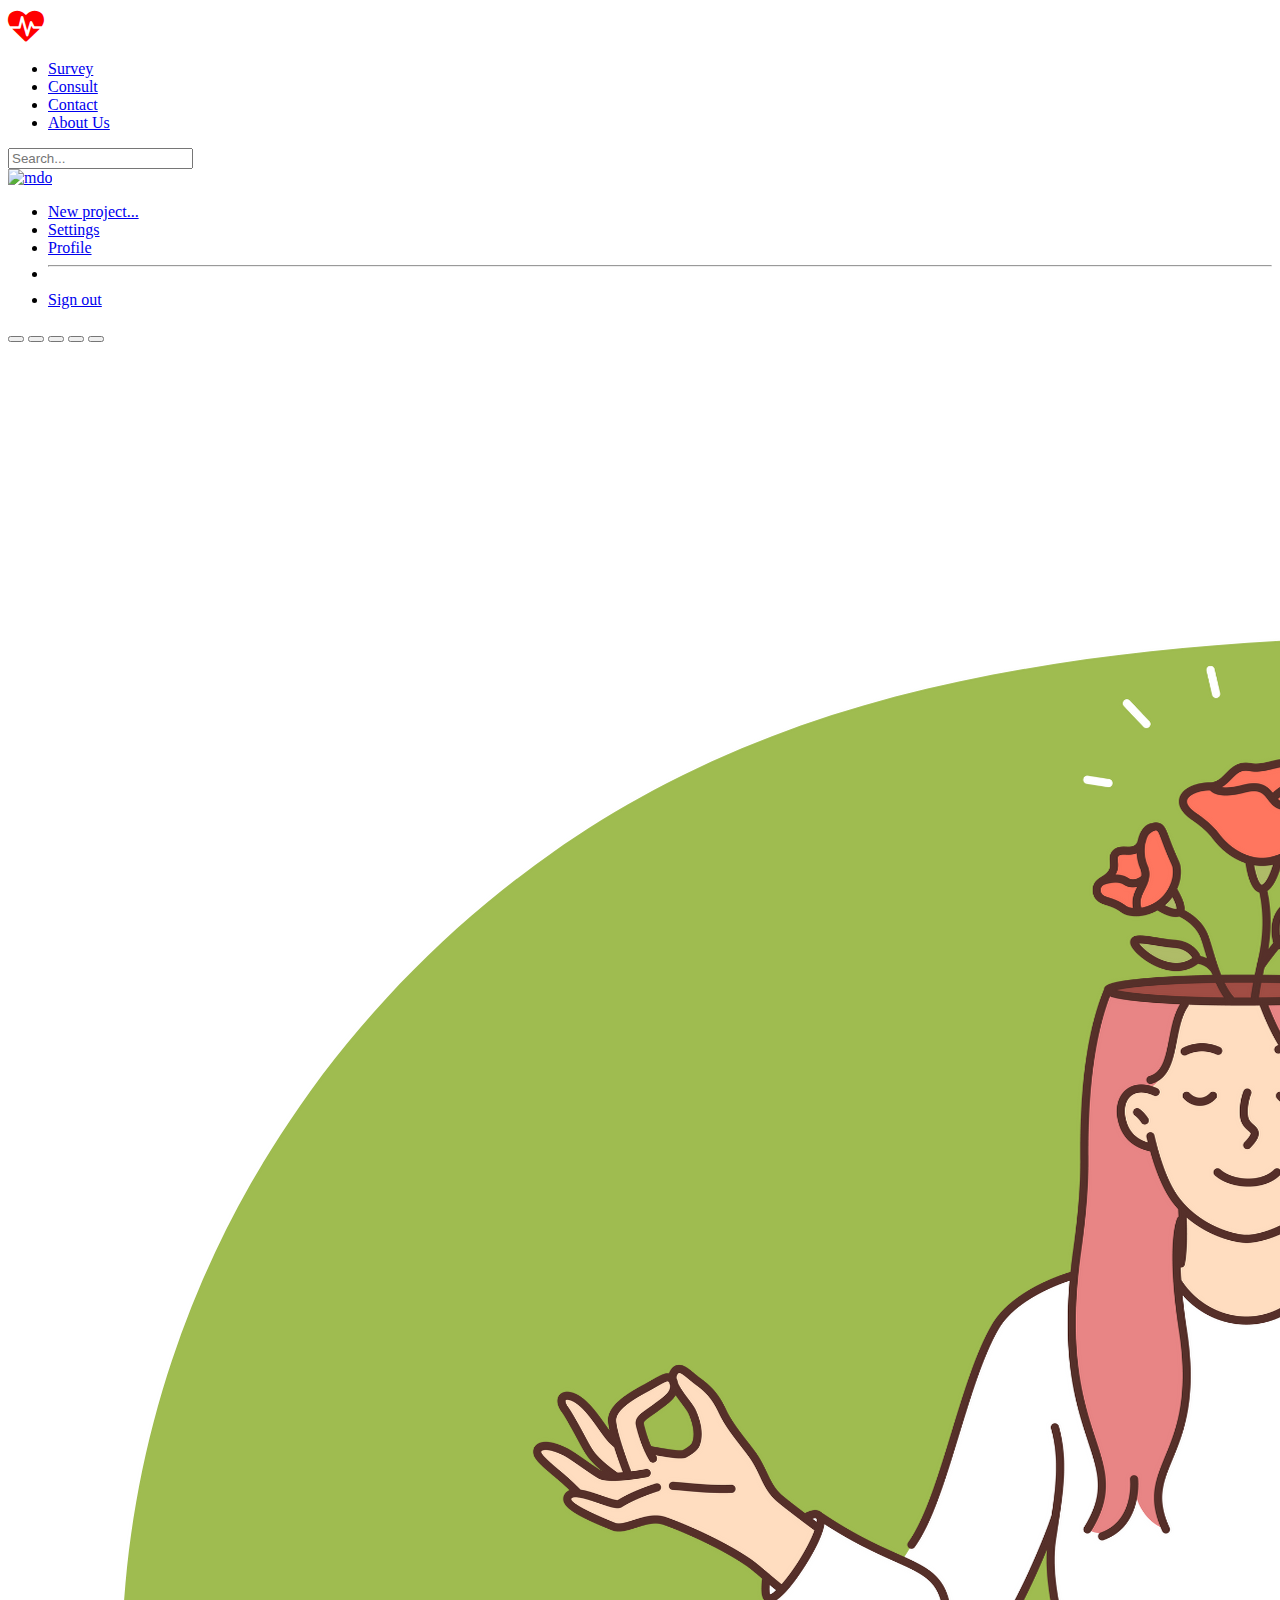
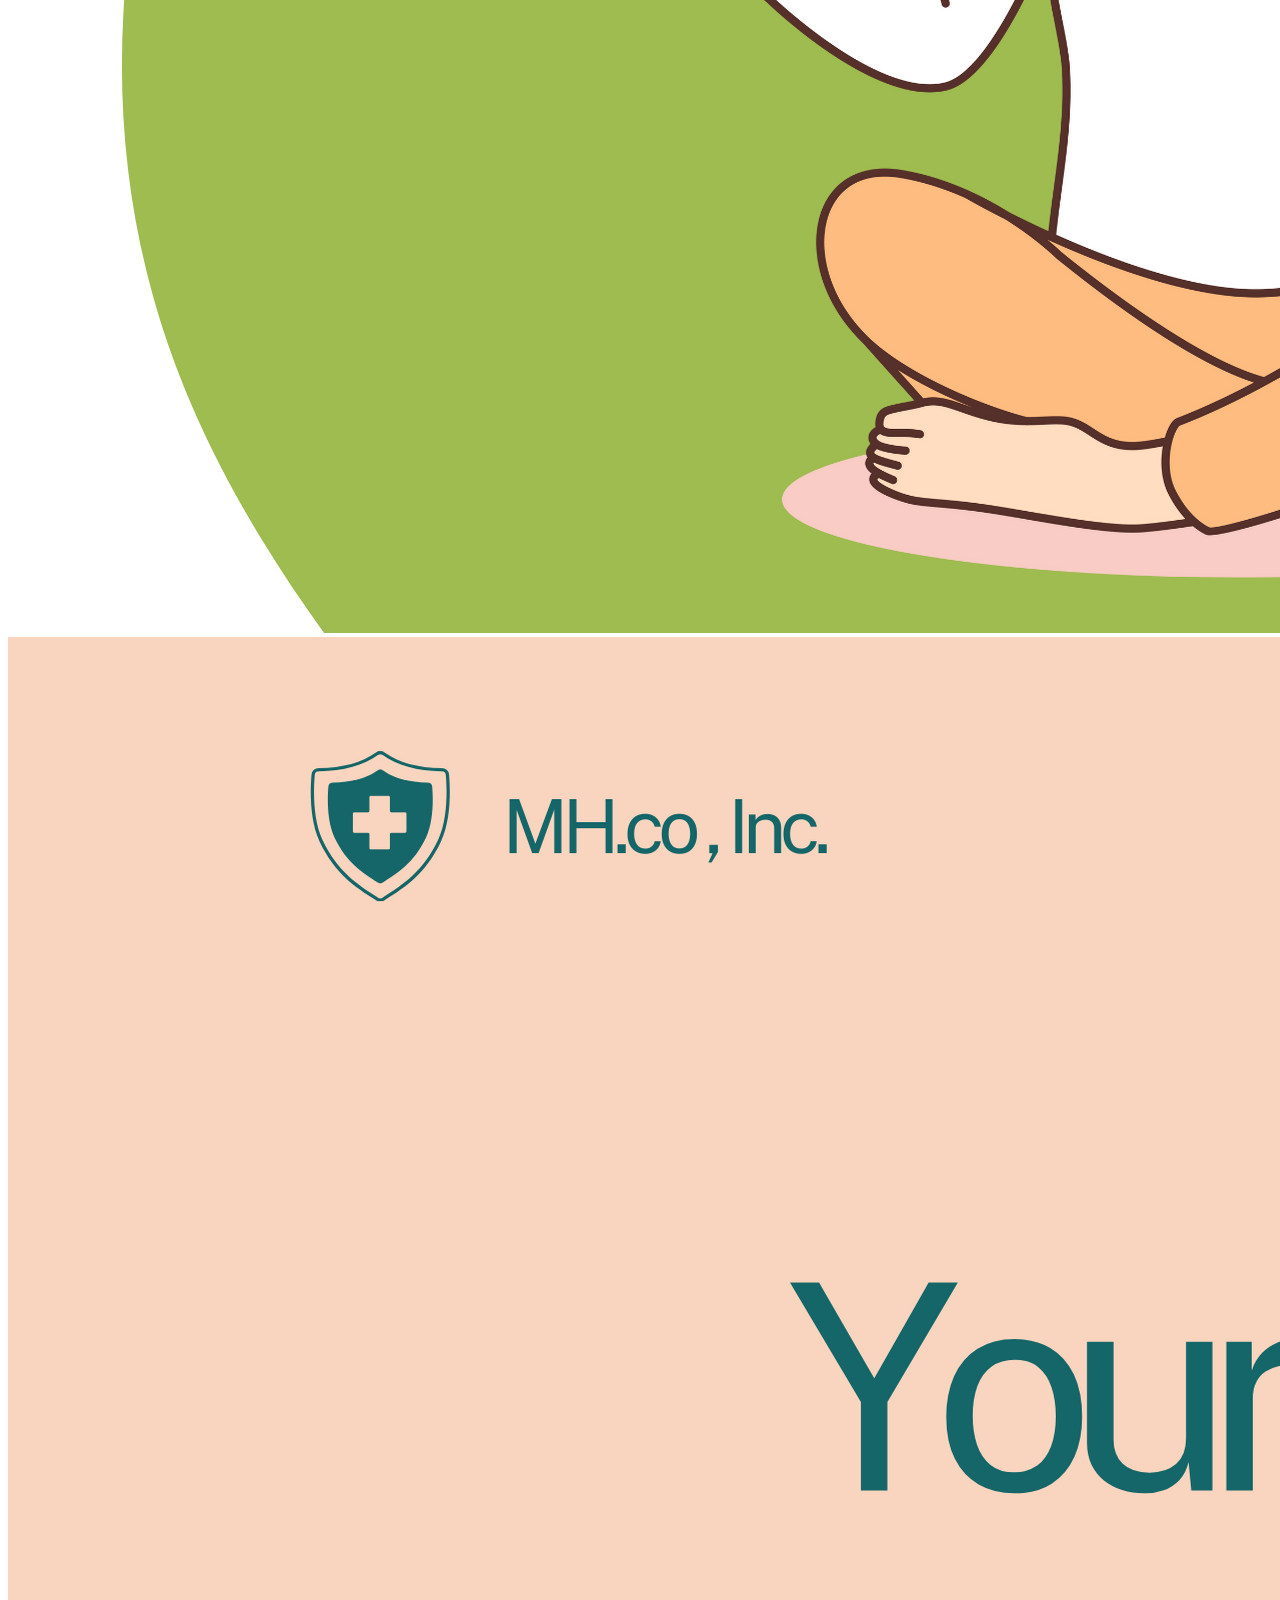
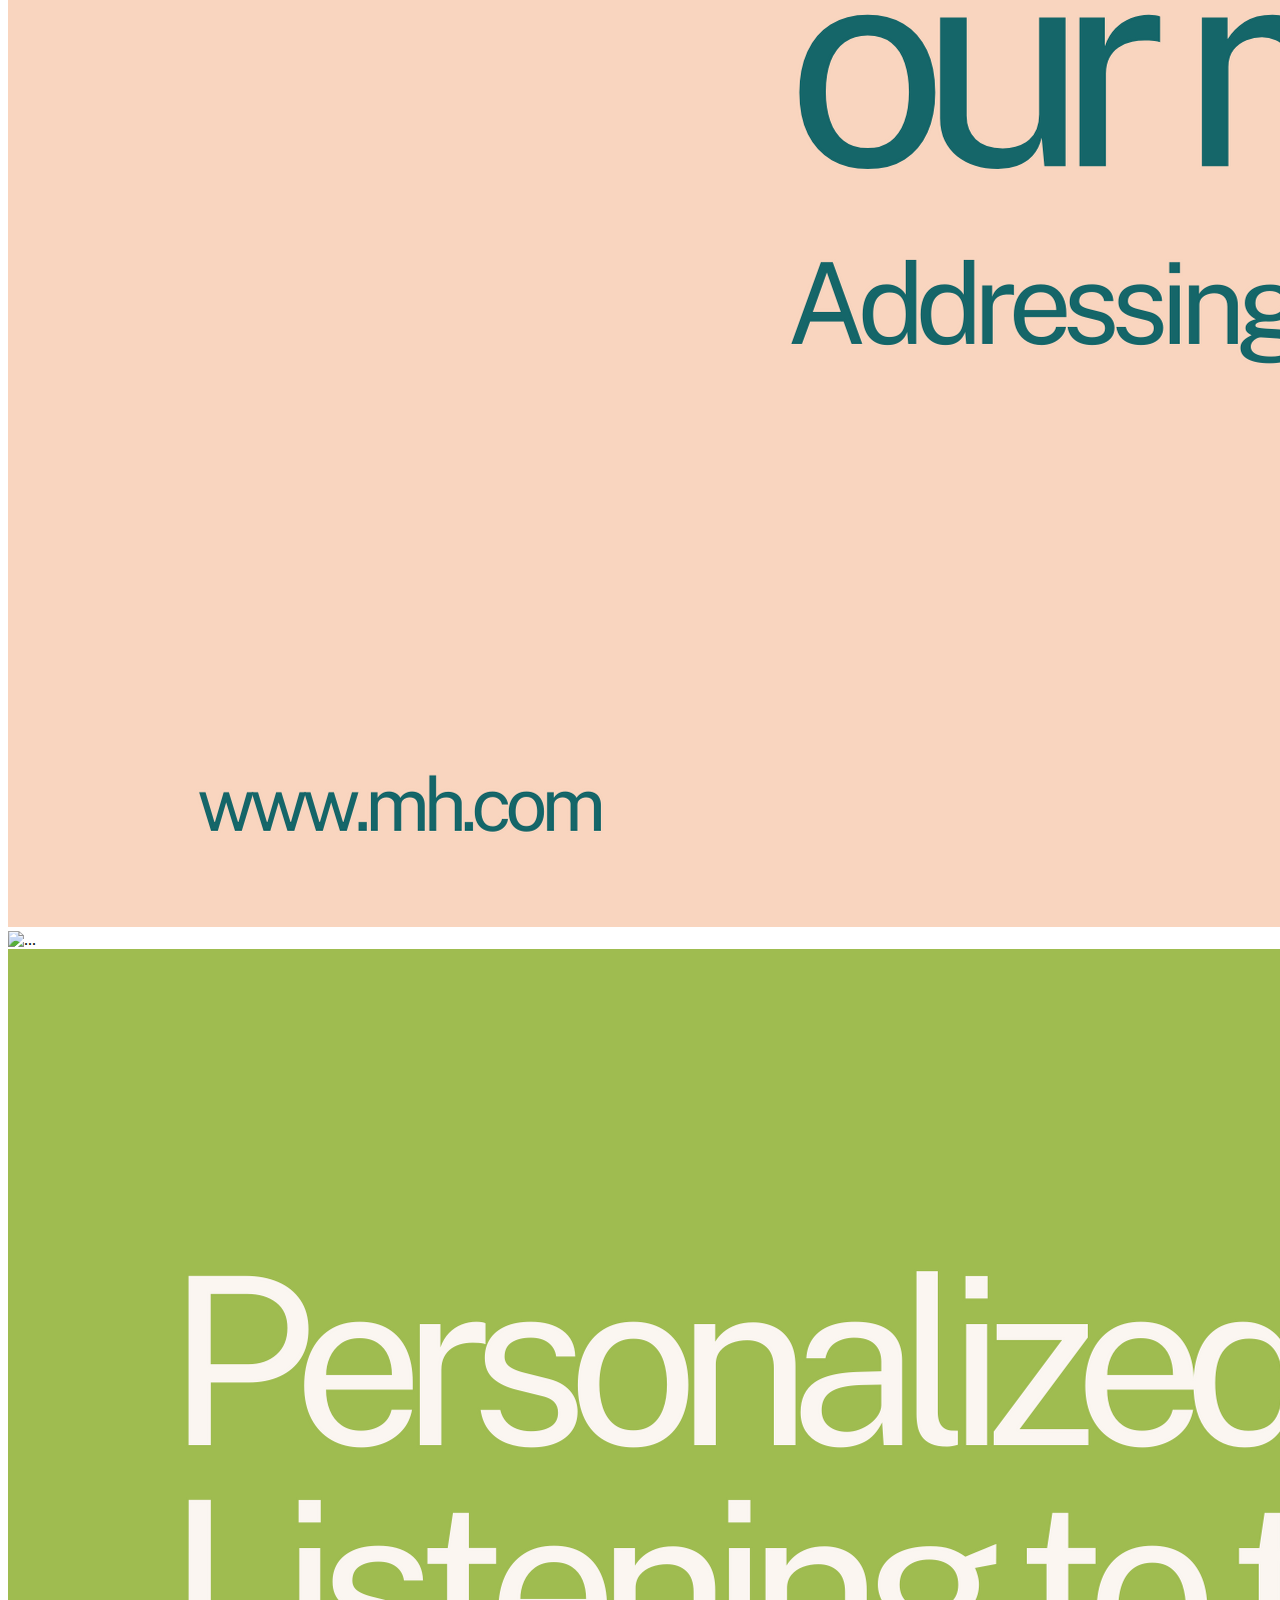
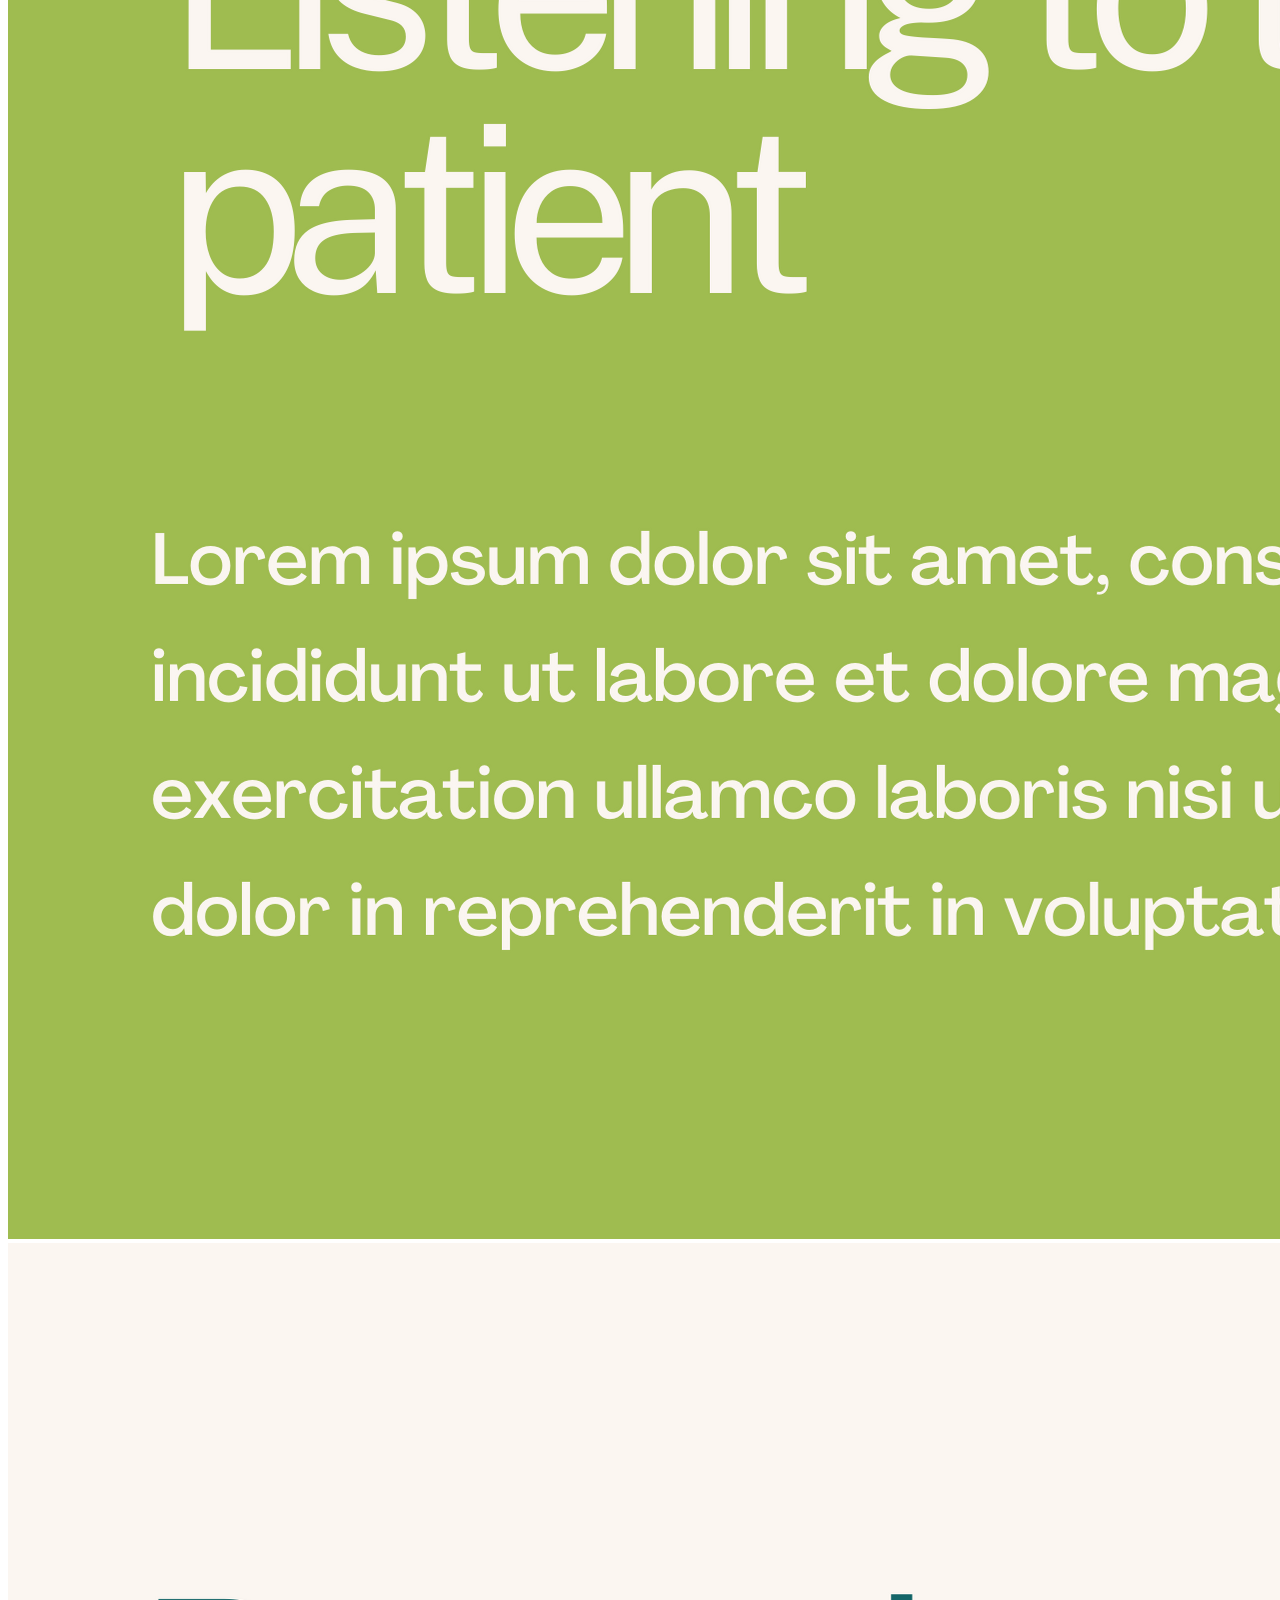
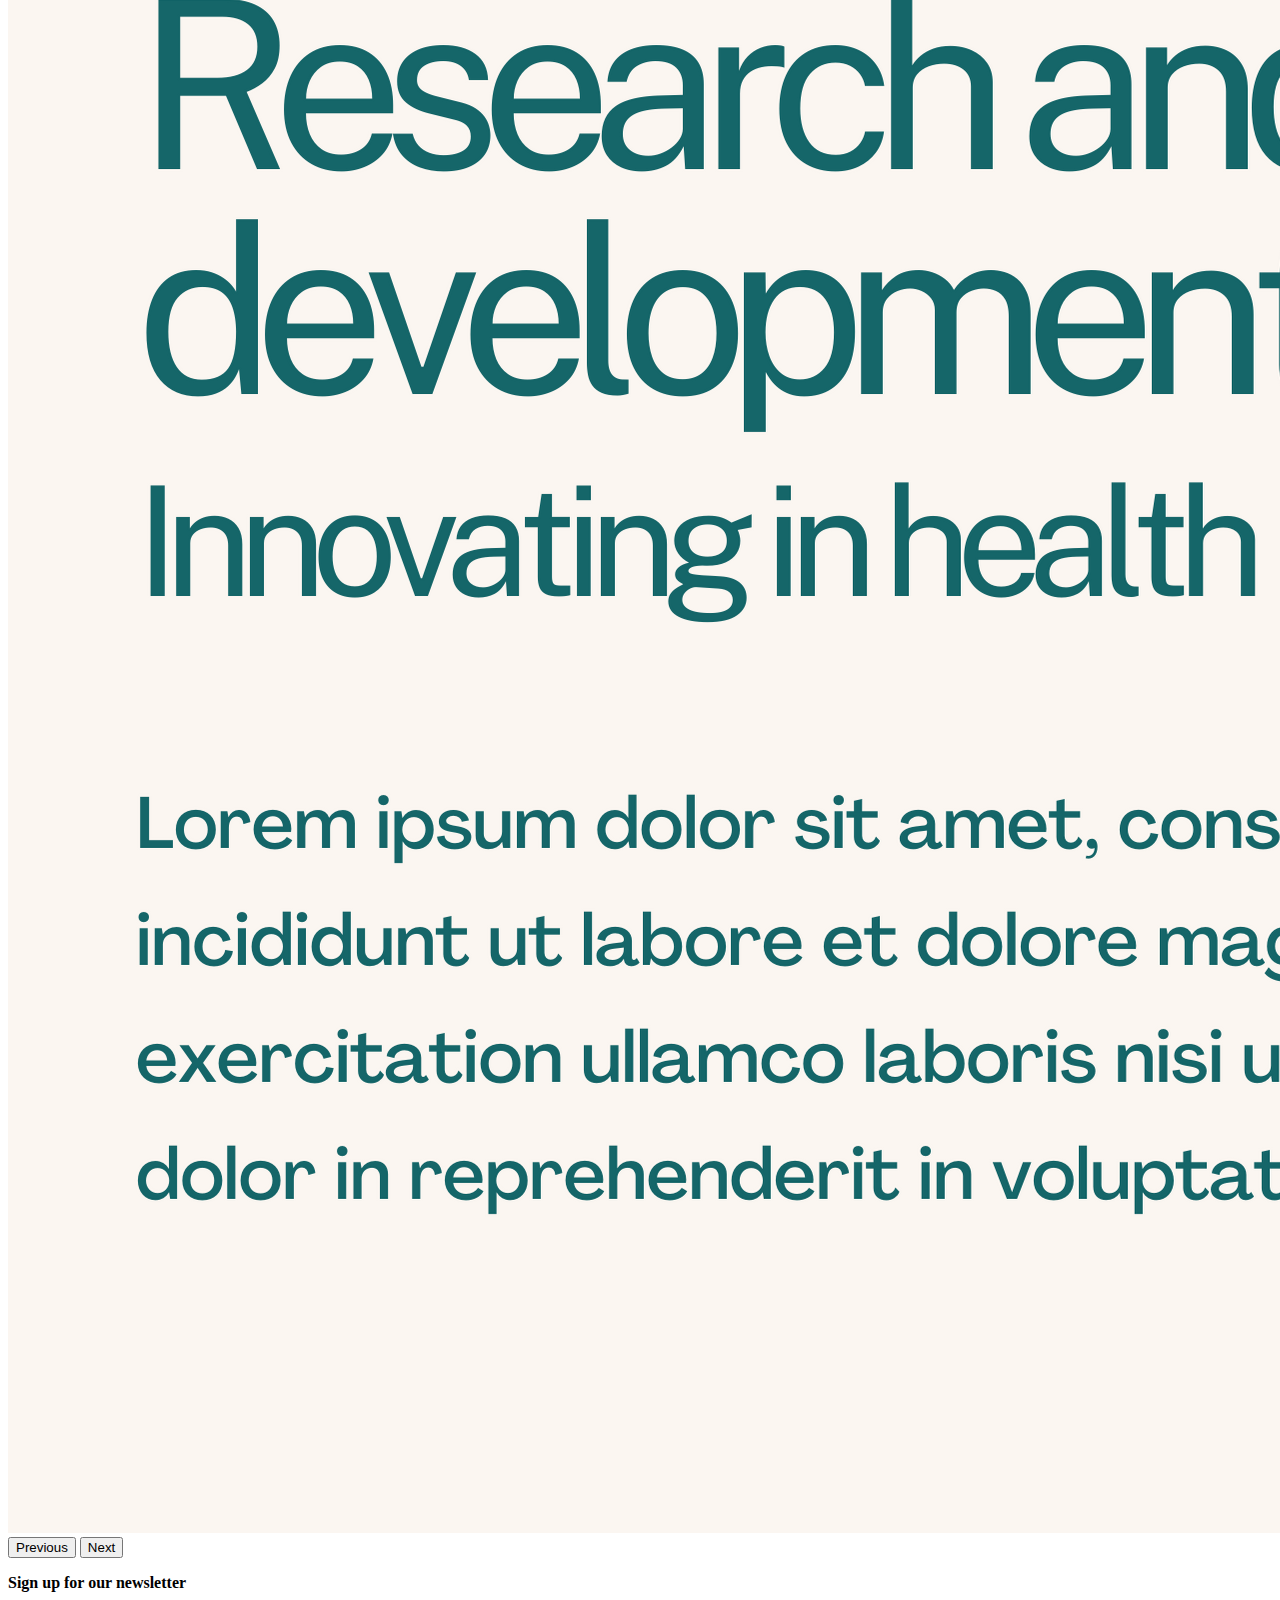
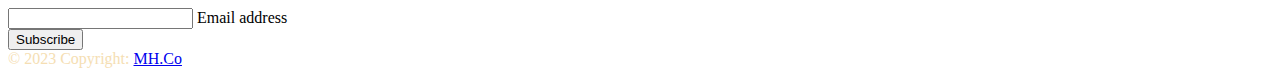
==== index.html @ 1d88a5dc "header footer carousel done" ====
<!DOCTYPE html>
<html lang="en">
  <head>
    <meta charset="UTF-8" />
    <meta name="viewport" content="width=device-width, initial-scale=1.0" />
    <title>MH.co</title>
    <link
      href="https://cdn.jsdelivr.net/npm/bootstrap@5.3.2/dist/css/bootstrap.min.css"
      rel="stylesheet"
      integrity="sha384-T3c6CoIi6uLrA9TneNEoa7RxnatzjcDSCmG1MXxSR1GAsXEV/Dwwykc2MPK8M2HN"
      crossorigin="anonymous"
    />
    <link
      rel="stylesheet"
      href="https://cdnjs.cloudflare.com/ajax/libs/font-awesome/4.7.0/css/font-awesome.min.css"
    />
  </head>
  <body>
    <header class="p-3 mb-3 border-bottom">
      <div class="container">
        <div
          class="d-flex flex-wrap align-items-center justify-content-center justify-content-lg-start"
        >
          <a
            href="/"
            class="d-flex align-items-center mb-2 mb-lg-0 link-body-emphasis text-decoration-none"
          >
            <i
              class="px-3 fa fa-heartbeat"
              style="font-size: 36px; color: red"
            ></i>
          </a>

          <ul
            class="nav col-12 col-lg-auto me-lg-auto mb-2 justify-content-center mb-md-0"
          >
            <li>
              <a href="#" class="nav-link px-2 link-secondary">Survey</a>
            </li>
            <li>
              <a
                href="./Pages/Consult.html"
                class="nav-link px-2 link-body-emphasis"
                >Consult</a
              >
            </li>
            <li>
              <a href="#" class="nav-link px-2 link-body-emphasis">Contact</a>
            </li>
            <li>
              <a href="#" class="nav-link px-2 link-body-emphasis">About Us</a>
            </li>
          </ul>

          <form class="col-12 col-lg-auto mb-3 mb-lg-0 me-lg-3" role="search">
            <input
              type="search"
              class="form-control"
              placeholder="Search..."
              aria-label="Search"
            />
          </form>

          <div class="dropdown text-end">
            <a
              href="#"
              class="d-block link-body-emphasis text-decoration-none dropdown-toggle"
              data-bs-toggle="dropdown"
              aria-expanded="false"
            >
              <img
                src="https://github.com/mdo.png"
                alt="mdo"
                width="32"
                height="32"
                class="rounded-circle"
              />
            </a>
            <ul class="dropdown-menu text-small">
              <li><a class="dropdown-item" href="#">New project...</a></li>
              <li><a class="dropdown-item" href="#">Settings</a></li>
              <li><a class="dropdown-item" href="#">Profile</a></li>
              <li><hr class="dropdown-divider" /></li>
              <li><a class="dropdown-item" href="#">Sign out</a></li>
            </ul>
          </div>
        </div>
      </div>
    </header>

    <div
      id="carouselExampleIndicators"
      class="carousel slide mb-2"
      data-bs-ride="carousel"
    >
      <div class="carousel-indicators">
        <button
          type="button"
          data-bs-target="#carouselExampleIndicators"
          data-bs-slide-to="0"
          class="active"
          aria-current="true"
          aria-label="Slide 1"
        ></button>
        <button
          type="button"
          data-bs-target="#carouselExampleIndicators"
          data-bs-slide-to="1"
          aria-label="Slide 2"
        ></button>
        <button
          type="button"
          data-bs-target="#carouselExampleIndicators"
          data-bs-slide-to="2"
          aria-label="Slide 3"
        ></button>
        <button
          type="button"
          data-bs-target="#carouselExampleIndicators"
          data-bs-slide-to="3"
          aria-label="Slide 4"
        ></button>
        <button
          type="button"
          data-bs-target="#carouselExampleIndicators"
          data-bs-slide-to="4"
          aria-label="Slide 5"
        ></button>
      </div>
      <div class="carousel-inner">
        <div class="carousel-item active">
          <img src="./Image/1.png" class="d-block w-100" alt="..." />
        </div>
        <div class="carousel-item">
          <img src="./Image/2.png" class="d-block w-100" alt="..." />
        </div>
        <div class="carousel-item">
          <img src="./Image/3.png" class="d-block w-100" alt="..." />
        </div>
        <div class="carousel-item">
          <img src="./Image/4.png" class="d-block w-100" alt="..." />
        </div>
        <div class="carousel-item">
          <img src="./Image/5.png" class="d-block w-100" alt="..." />
        </div>
      </div>
      <button
        class="carousel-control-prev"
        type="button"
        data-bs-target="#carouselExampleIndicators"
        data-bs-slide="prev"
      >
        <span class="carousel-control-prev-icon" aria-hidden="true"></span>
        <span class="visually-hidden">Previous</span>
      </button>
      <button
        class="carousel-control-next"
        type="button"
        data-bs-target="#carouselExampleIndicators"
        data-bs-slide="next"
      >
        <span class="carousel-control-next-icon" aria-hidden="true"></span>
        <span class="visually-hidden">Next</span>
      </button>
    </div>

    <footer class="bg-light text-center">
      <!-- Grid container -->
      <div class="container p-4 pb-0">
        <!-- Section: Form -->
        <section class="">
          <form action="">
            <!--Grid row-->
            <div class="row d-flex justify-content-center">
              <!--Grid column-->
              <div class="col-auto">
                <p class="pt-2">
                  <strong>Sign up for our newsletter</strong>
                </p>
              </div>
              <!--Grid column-->

              <!--Grid column-->
              <div class="col-md-5 col-12">
                <!-- Email input -->
                <div class="form-outline mb-4">
                  <input
                    type="email"
                    id="form5Example27"
                    class="form-control"
                  />
                  <label class="form-label" for="form5Example27"
                    >Email address</label
                  >
                </div>
              </div>
              <!--Grid column-->

              <!--Grid column-->
              <div class="col-auto">
                <!-- Submit button -->
                <button type="submit" class="btn btn-primary mb-4">
                  Subscribe
                </button>
              </div>
              <!--Grid column-->
            </div>
            <!--Grid row-->
          </form>
        </section>
        <!-- Section: Form -->
      </div>
      <!-- Grid container -->

      <!-- Copyright -->
      <div class="text-center p-3 bg-dark" style="color: wheat;"">
        © 2023 Copyright:
        <a class="" href="../index.html">MH.Co</a>
      </div>
      <!-- Copyright -->
    </footer>

    <script
      src="https://cdn.jsdelivr.net/npm/bootstrap@5.3.2/dist/js/bootstrap.bundle.min.js"
      integrity="sha384-C6RzsynM9kWDrMNeT87bh95OGNyZPhcTNXj1NW7RuBCsyN/o0jlpcV8Qyq46cDfL"
      crossorigin="anonymous"
    ></script>
  </body>
</html>
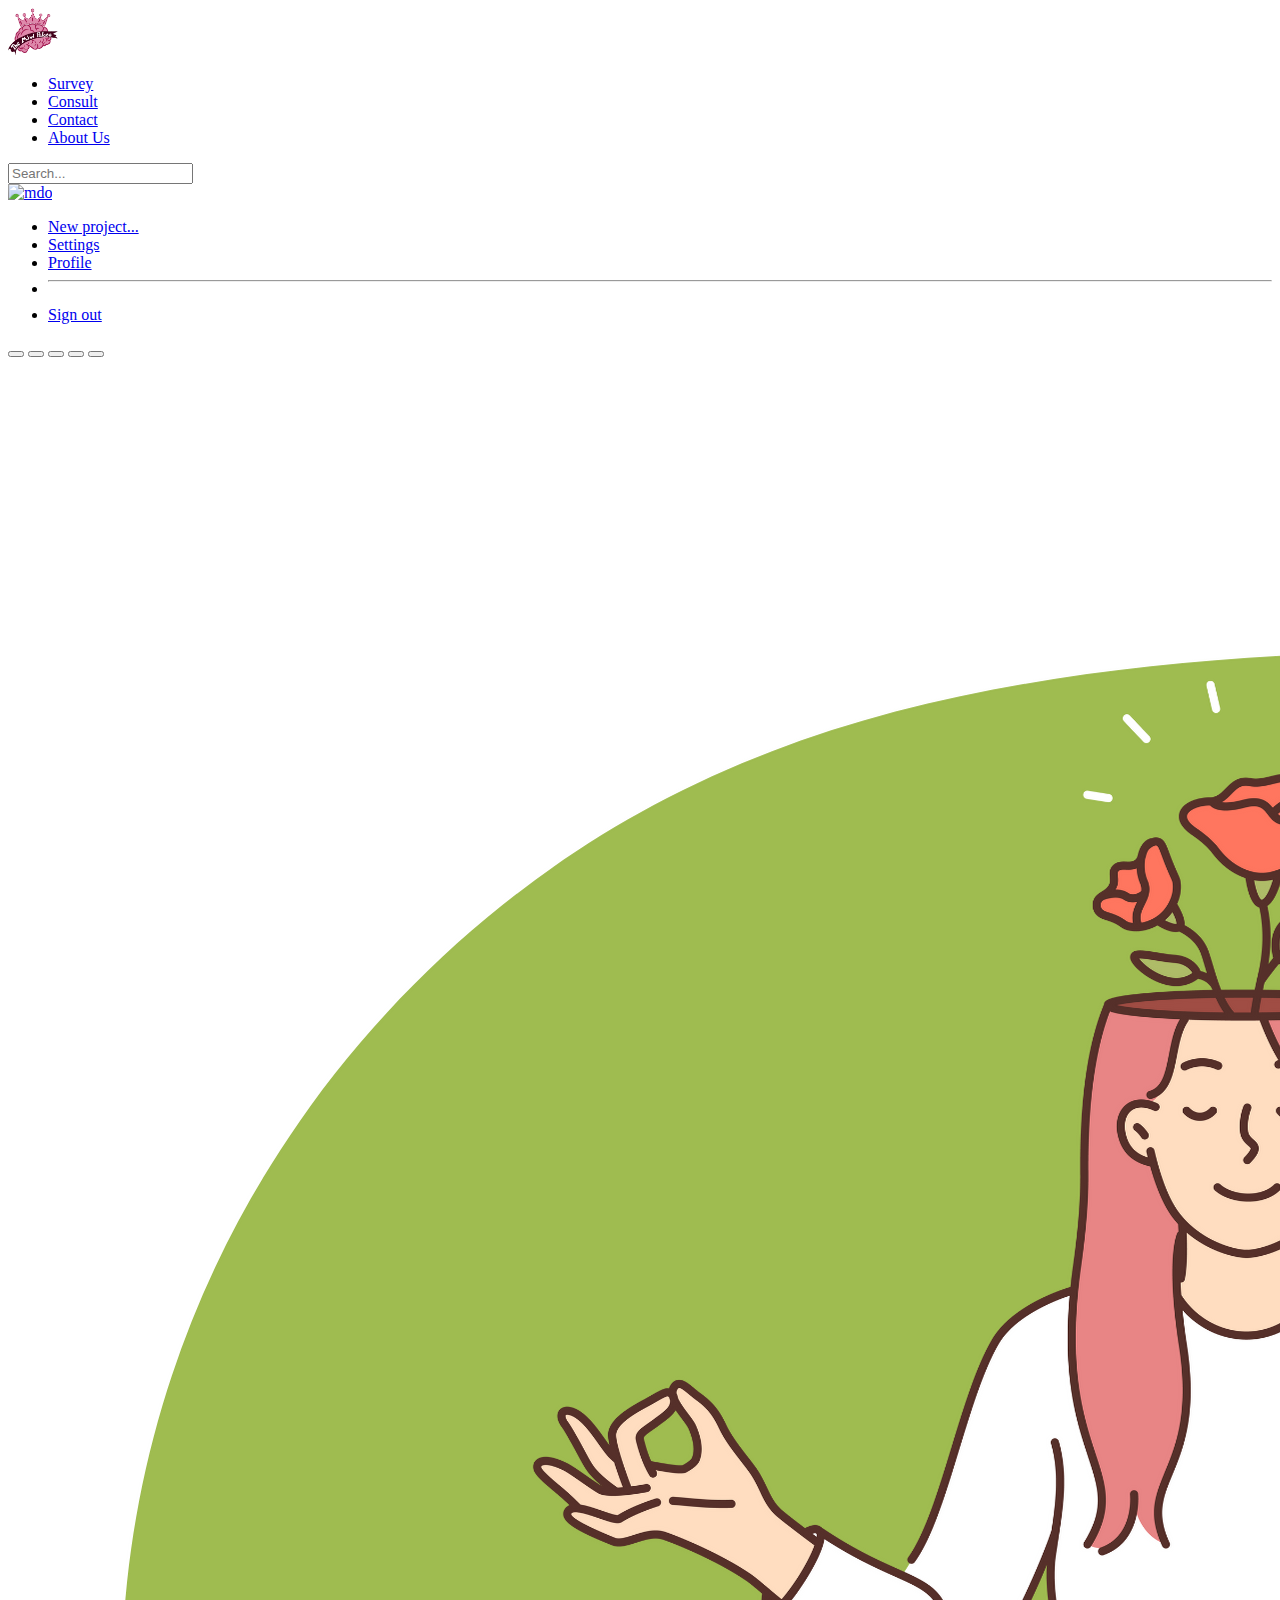
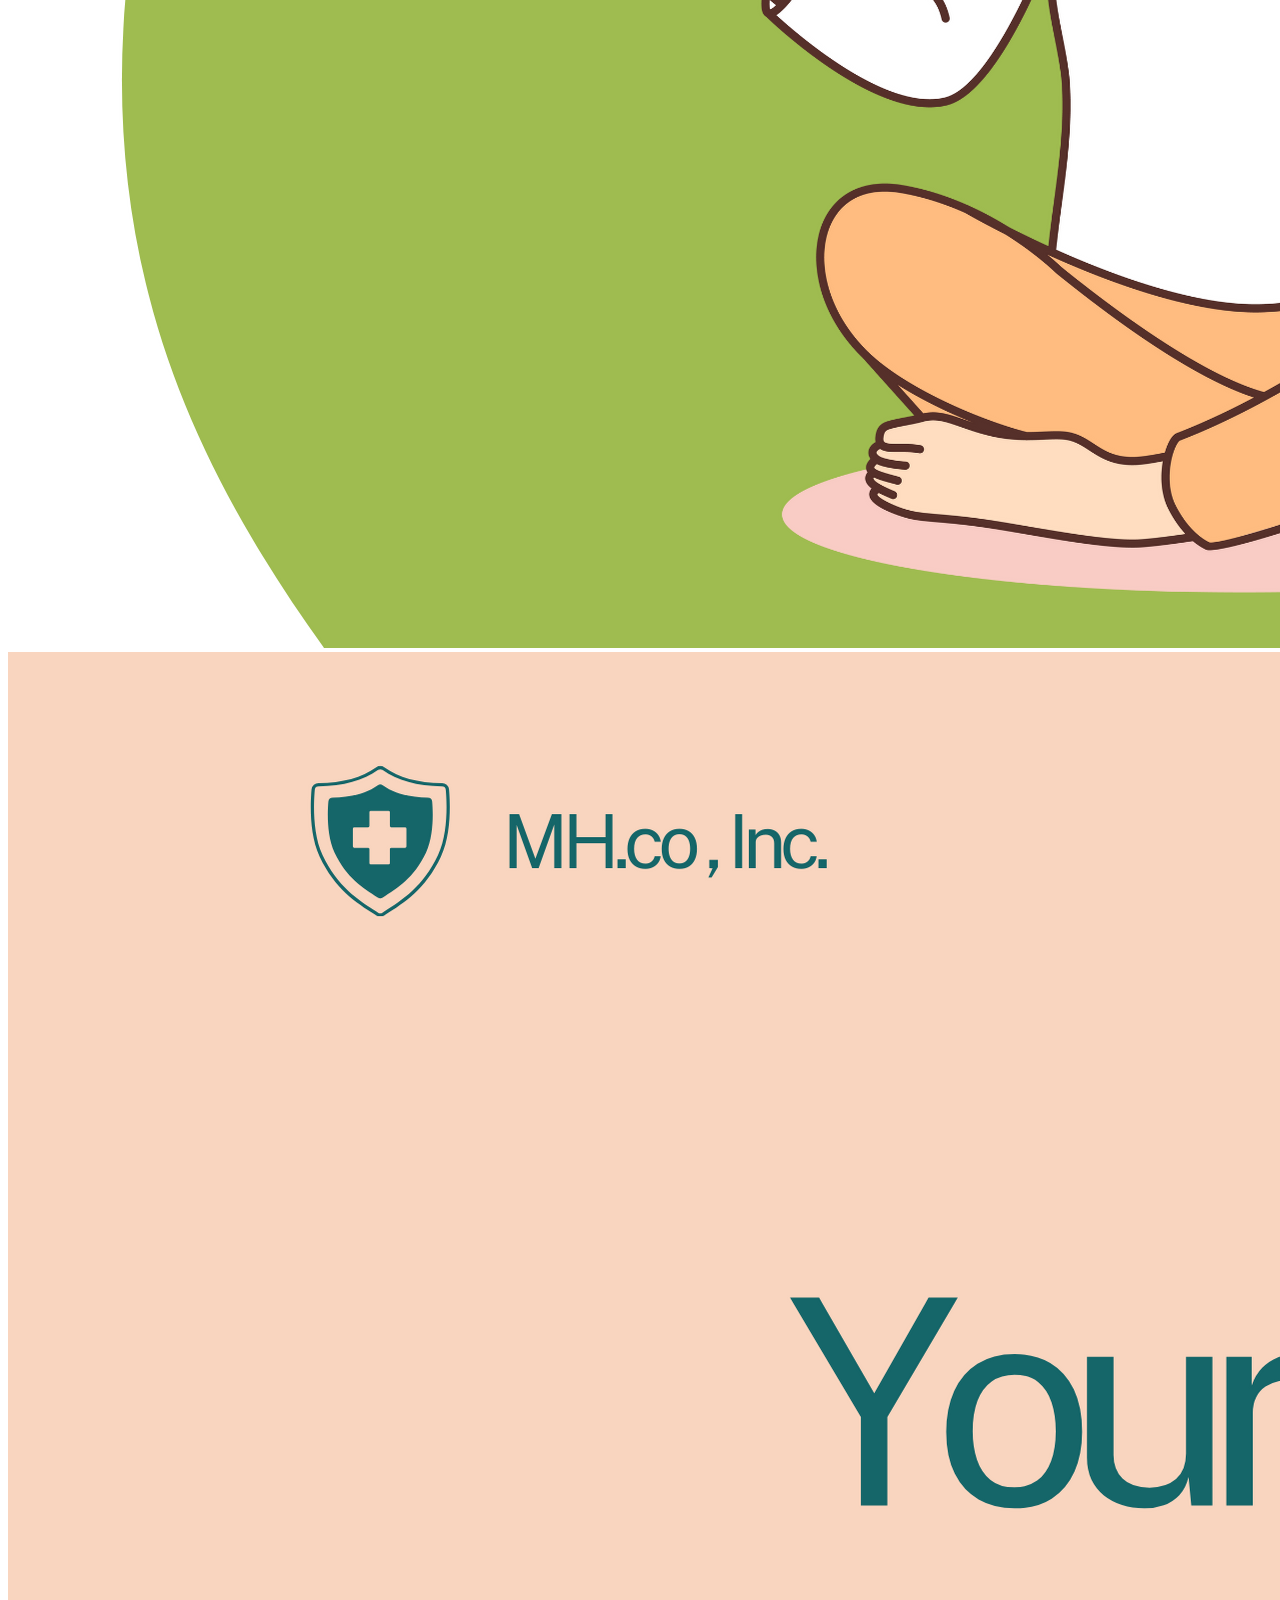
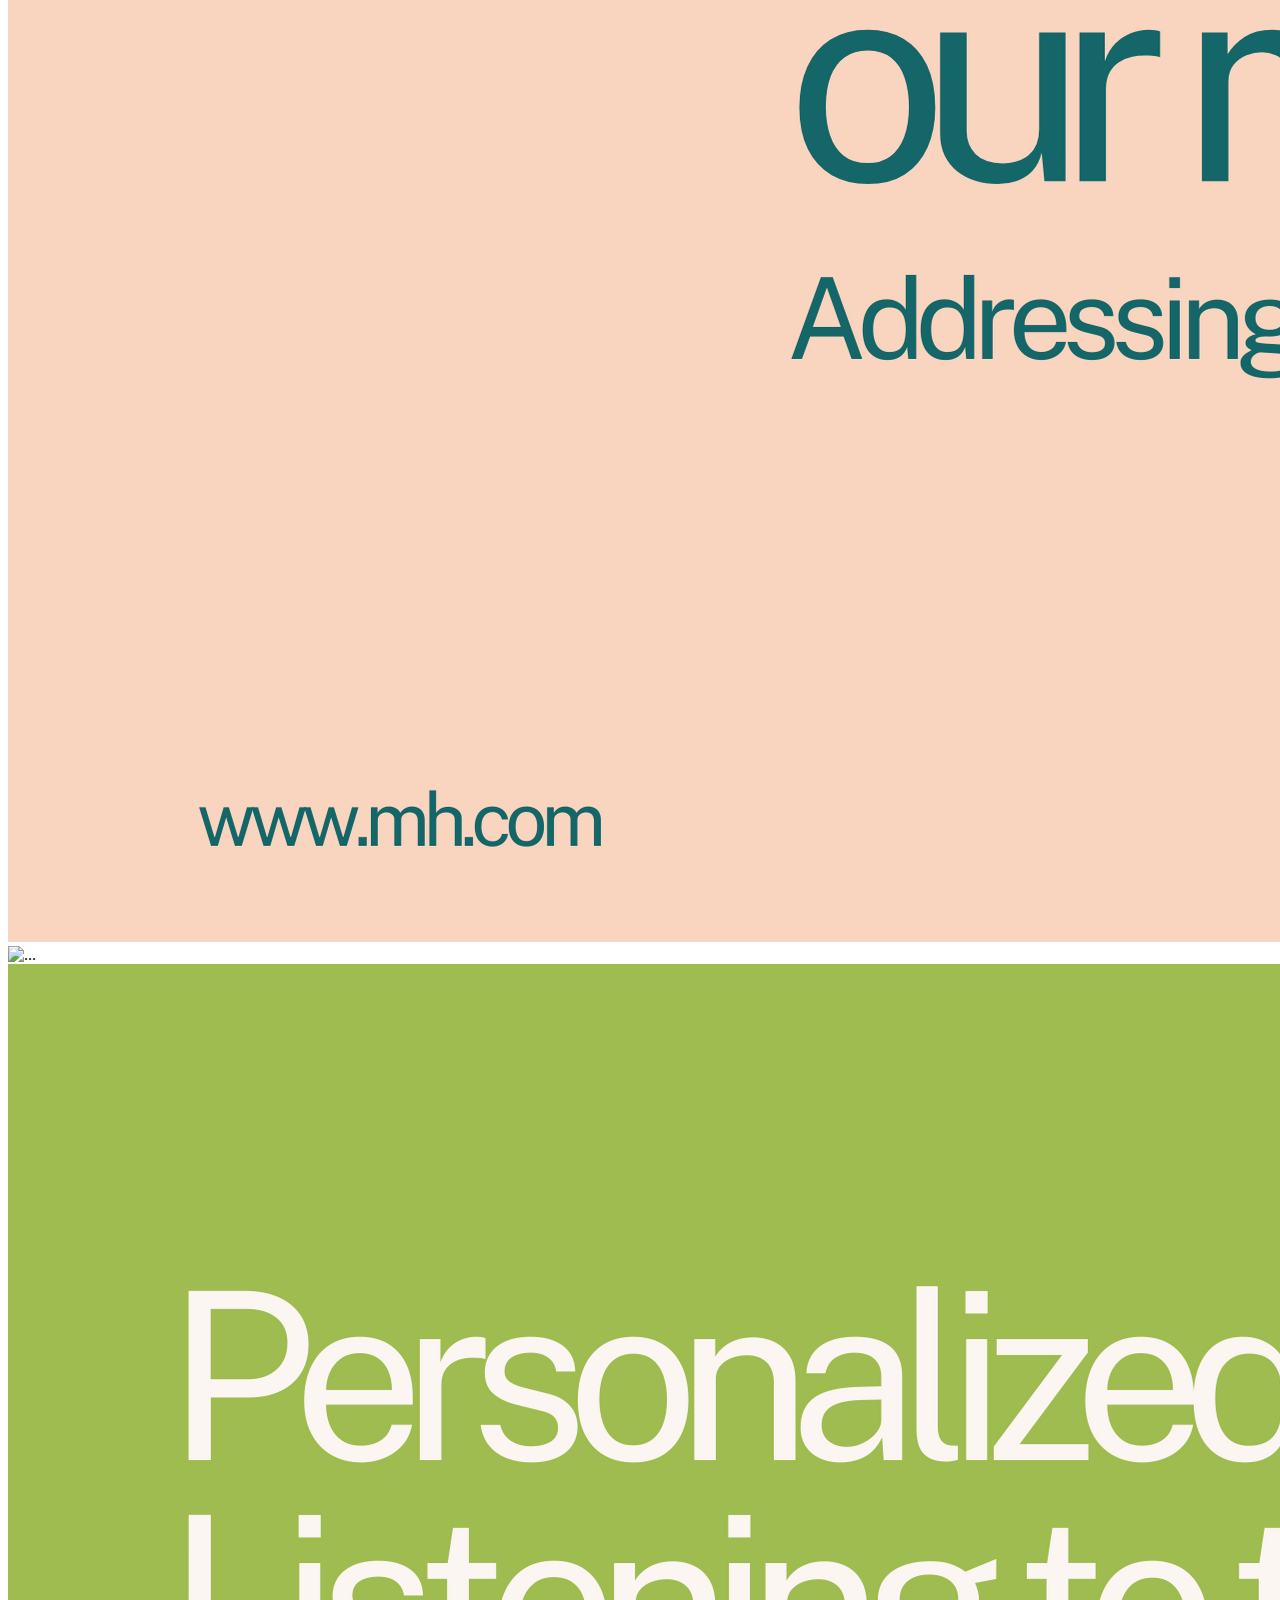
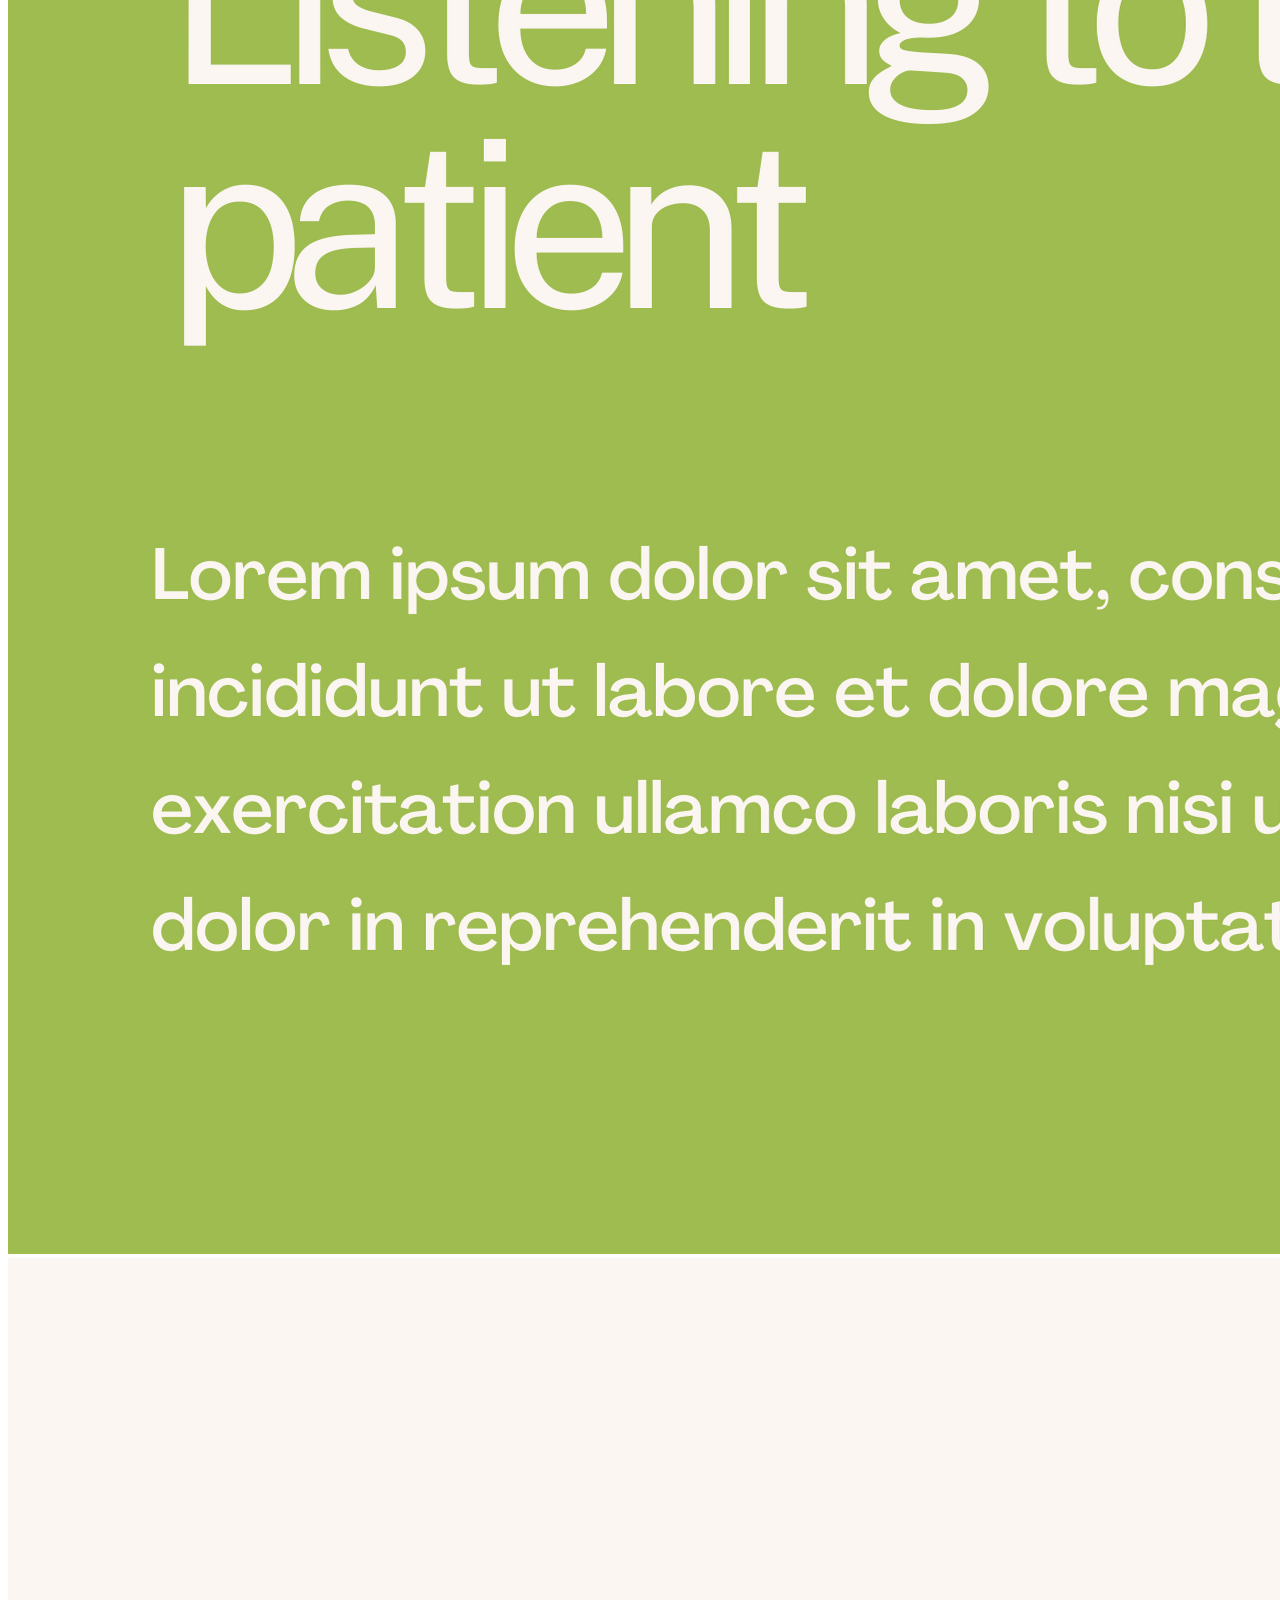
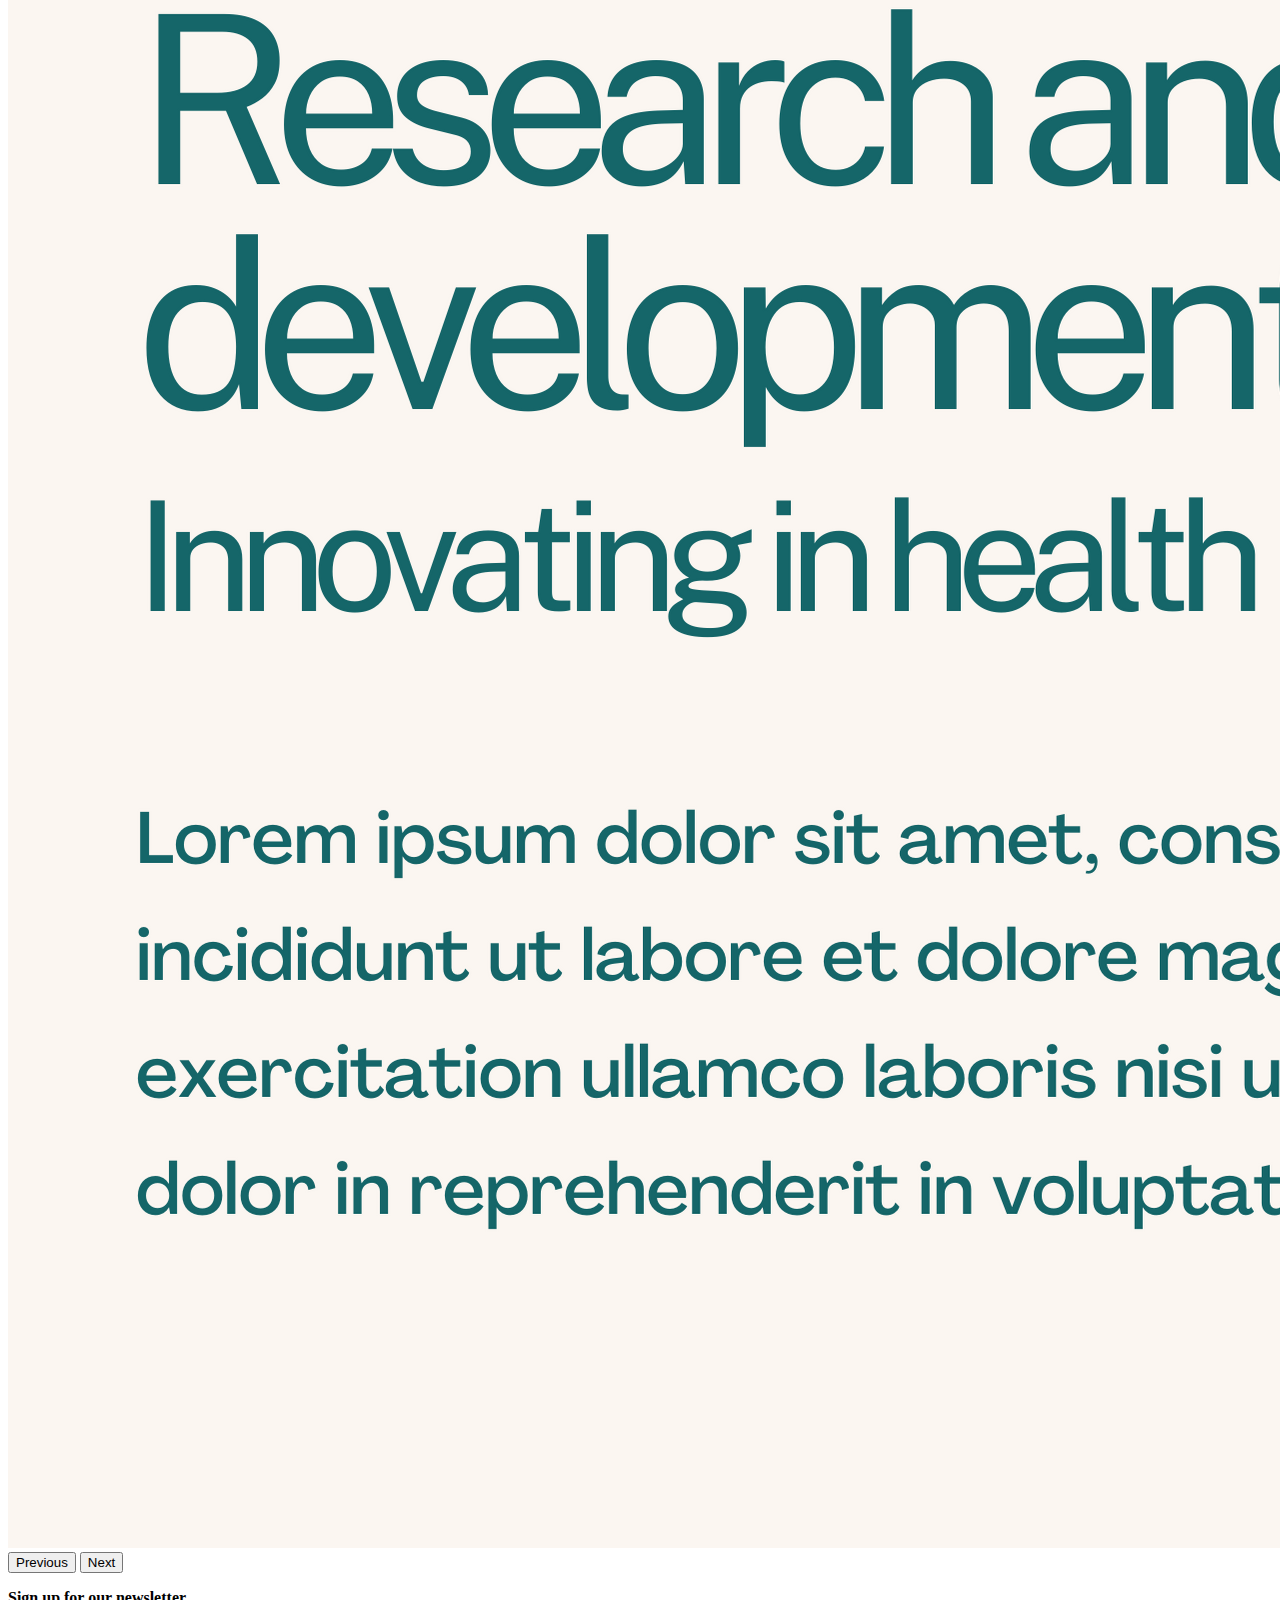
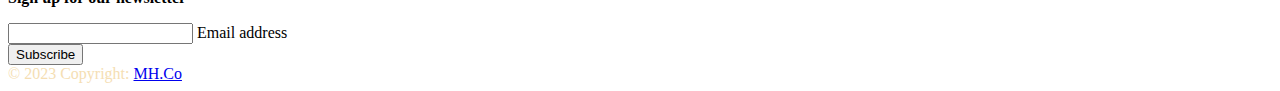
==== commit 9ab10954: "added pic" ====
--- a/index.html
+++ b/index.html
@@ -1,229 +1,156 @@
 <!DOCTYPE html>
 <html lang="en">
-  <head>
-    <meta charset="UTF-8" />
-    <meta name="viewport" content="width=device-width, initial-scale=1.0" />
-    <title>MH.co</title>
-    <link
-      href="https://cdn.jsdelivr.net/npm/bootstrap@5.3.2/dist/css/bootstrap.min.css"
-      rel="stylesheet"
-      integrity="sha384-T3c6CoIi6uLrA9TneNEoa7RxnatzjcDSCmG1MXxSR1GAsXEV/Dwwykc2MPK8M2HN"
-      crossorigin="anonymous"
-    />
-    <link
-      rel="stylesheet"
-      href="https://cdnjs.cloudflare.com/ajax/libs/font-awesome/4.7.0/css/font-awesome.min.css"
-    />
-  </head>
-  <body>
-    <header class="p-3 mb-3 border-bottom">
-      <div class="container">
-        <div
-          class="d-flex flex-wrap align-items-center justify-content-center justify-content-lg-start"
-        >
-          <a
-            href="/"
-            class="d-flex align-items-center mb-2 mb-lg-0 link-body-emphasis text-decoration-none"
-          >
-            <i
-              class="px-3 fa fa-heartbeat"
-              style="font-size: 36px; color: red"
-            ></i>
+
+<head>
+  <meta charset="UTF-8" />
+  <meta name="viewport" content="width=device-width, initial-scale=1.0" />
+  <title>MH.co</title>
+  <link href="https://cdn.jsdelivr.net/npm/bootstrap@5.3.2/dist/css/bootstrap.min.css" rel="stylesheet"
+    integrity="sha384-T3c6CoIi6uLrA9TneNEoa7RxnatzjcDSCmG1MXxSR1GAsXEV/Dwwykc2MPK8M2HN" crossorigin="anonymous" />
+  <link rel="stylesheet" href="https://cdnjs.cloudflare.com/ajax/libs/font-awesome/4.7.0/css/font-awesome.min.css" />
+</head>
+
+<body>
+  <header class="p-3 mb-3 border-bottom">
+    <div class="container">
+      <div class="d-flex flex-wrap align-items-center justify-content-center justify-content-lg-start">
+        <a href="/" class="d-flex align-items-center mb-2 mb-lg-0 link-body-emphasis text-decoration-none">
+          <img style="width: 50px; margin-right: 15px;" src="./Image/Untitled8_20231030170111.png" alt="">
+        </a>
+
+        <ul class="nav col-12 col-lg-auto me-lg-auto mb-2 justify-content-center mb-md-0">
+          <li>
+            <a href="#" class="nav-link px-2 link-secondary">Survey</a>
+          </li>
+          <li>
+            <a href="./Pages/Consult.html" class="nav-link px-2 link-body-emphasis">Consult</a>
+          </li>
+          <li>
+            <a href="#" class="nav-link px-2 link-body-emphasis">Contact</a>
+          </li>
+          <li>
+            <a href="#" class="nav-link px-2 link-body-emphasis">About Us</a>
+          </li>
+        </ul>
+
+        <form class="col-12 col-lg-auto mb-3 mb-lg-0 me-lg-3" role="search">
+          <input type="search" class="form-control" placeholder="Search..." aria-label="Search" />
+        </form>
+
+        <div class="dropdown text-end">
+          <a href="#" class="d-block link-body-emphasis text-decoration-none dropdown-toggle" data-bs-toggle="dropdown"
+            aria-expanded="false">
+            <img src="https://github.com/mdo.png" alt="mdo" width="32" height="32" class="rounded-circle" />
           </a>
-
-          <ul
-            class="nav col-12 col-lg-auto me-lg-auto mb-2 justify-content-center mb-md-0"
-          >
+          <ul class="dropdown-menu text-small">
+            <li><a class="dropdown-item" href="#">New project...</a></li>
+            <li><a class="dropdown-item" href="#">Settings</a></li>
+            <li><a class="dropdown-item" href="#">Profile</a></li>
             <li>
-              <a href="#" class="nav-link px-2 link-secondary">Survey</a>
+              <hr class="dropdown-divider" />
             </li>
-            <li>
-              <a
-                href="./Pages/Consult.html"
-                class="nav-link px-2 link-body-emphasis"
-                >Consult</a
-              >
-            </li>
-            <li>
-              <a href="#" class="nav-link px-2 link-body-emphasis">Contact</a>
-            </li>
-            <li>
-              <a href="#" class="nav-link px-2 link-body-emphasis">About Us</a>
-            </li>
+            <li><a class="dropdown-item" href="#">Sign out</a></li>
           </ul>
-
-          <form class="col-12 col-lg-auto mb-3 mb-lg-0 me-lg-3" role="search">
-            <input
-              type="search"
-              class="form-control"
-              placeholder="Search..."
-              aria-label="Search"
-            />
-          </form>
-
-          <div class="dropdown text-end">
-            <a
-              href="#"
-              class="d-block link-body-emphasis text-decoration-none dropdown-toggle"
-              data-bs-toggle="dropdown"
-              aria-expanded="false"
-            >
-              <img
-                src="https://github.com/mdo.png"
-                alt="mdo"
-                width="32"
-                height="32"
-                class="rounded-circle"
-              />
-            </a>
-            <ul class="dropdown-menu text-small">
-              <li><a class="dropdown-item" href="#">New project...</a></li>
-              <li><a class="dropdown-item" href="#">Settings</a></li>
-              <li><a class="dropdown-item" href="#">Profile</a></li>
-              <li><hr class="dropdown-divider" /></li>
-              <li><a class="dropdown-item" href="#">Sign out</a></li>
-            </ul>
-          </div>
         </div>
       </div>
-    </header>
+    </div>
+  </header>
 
-    <div
-      id="carouselExampleIndicators"
-      class="carousel slide mb-2"
-      data-bs-ride="carousel"
-    >
-      <div class="carousel-indicators">
-        <button
-          type="button"
-          data-bs-target="#carouselExampleIndicators"
-          data-bs-slide-to="0"
-          class="active"
-          aria-current="true"
-          aria-label="Slide 1"
-        ></button>
-        <button
-          type="button"
-          data-bs-target="#carouselExampleIndicators"
-          data-bs-slide-to="1"
-          aria-label="Slide 2"
-        ></button>
-        <button
-          type="button"
-          data-bs-target="#carouselExampleIndicators"
-          data-bs-slide-to="2"
-          aria-label="Slide 3"
-        ></button>
-        <button
-          type="button"
-          data-bs-target="#carouselExampleIndicators"
-          data-bs-slide-to="3"
-          aria-label="Slide 4"
-        ></button>
-        <button
-          type="button"
-          data-bs-target="#carouselExampleIndicators"
-          data-bs-slide-to="4"
-          aria-label="Slide 5"
-        ></button>
+  <div id="carouselExampleIndicators" class="carousel slide mb-2" data-bs-ride="carousel">
+    <div class="carousel-indicators">
+      <button type="button" data-bs-target="#carouselExampleIndicators" data-bs-slide-to="0" class="active"
+        aria-current="true" aria-label="Slide 1"></button>
+      <button type="button" data-bs-target="#carouselExampleIndicators" data-bs-slide-to="1"
+        aria-label="Slide 2"></button>
+      <button type="button" data-bs-target="#carouselExampleIndicators" data-bs-slide-to="2"
+        aria-label="Slide 3"></button>
+      <button type="button" data-bs-target="#carouselExampleIndicators" data-bs-slide-to="3"
+        aria-label="Slide 4"></button>
+      <button type="button" data-bs-target="#carouselExampleIndicators" data-bs-slide-to="4"
+        aria-label="Slide 5"></button>
+    </div>
+    <div class="carousel-inner">
+      <div class="carousel-item active">
+        <img src="./Image/1.png" class="d-block w-100" alt="..." />
       </div>
-      <div class="carousel-inner">
-        <div class="carousel-item active">
-          <img src="./Image/1.png" class="d-block w-100" alt="..." />
-        </div>
-        <div class="carousel-item">
-          <img src="./Image/2.png" class="d-block w-100" alt="..." />
-        </div>
-        <div class="carousel-item">
-          <img src="./Image/3.png" class="d-block w-100" alt="..." />
-        </div>
-        <div class="carousel-item">
-          <img src="./Image/4.png" class="d-block w-100" alt="..." />
-        </div>
-        <div class="carousel-item">
-          <img src="./Image/5.png" class="d-block w-100" alt="..." />
-        </div>
+      <div class="carousel-item">
+        <img src="./Image/2.png" class="d-block w-100" alt="..." />
       </div>
-      <button
-        class="carousel-control-prev"
-        type="button"
-        data-bs-target="#carouselExampleIndicators"
-        data-bs-slide="prev"
-      >
-        <span class="carousel-control-prev-icon" aria-hidden="true"></span>
-        <span class="visually-hidden">Previous</span>
-      </button>
-      <button
-        class="carousel-control-next"
-        type="button"
-        data-bs-target="#carouselExampleIndicators"
-        data-bs-slide="next"
-      >
-        <span class="carousel-control-next-icon" aria-hidden="true"></span>
-        <span class="visually-hidden">Next</span>
-      </button>
+      <div class="carousel-item">
+        <img src="./Image/3.png" class="d-block w-100" alt="..." />
+      </div>
+      <div class="carousel-item">
+        <img src="./Image/4.png" class="d-block w-100" alt="..." />
+      </div>
+      <div class="carousel-item">
+        <img src="./Image/5.png" class="d-block w-100" alt="..." />
+      </div>
     </div>
+    <button class="carousel-control-prev" type="button" data-bs-target="#carouselExampleIndicators"
+      data-bs-slide="prev">
+      <span class="carousel-control-prev-icon" aria-hidden="true"></span>
+      <span class="visually-hidden">Previous</span>
+    </button>
+    <button class="carousel-control-next" type="button" data-bs-target="#carouselExampleIndicators"
+      data-bs-slide="next">
+      <span class="carousel-control-next-icon" aria-hidden="true"></span>
+      <span class="visually-hidden">Next</span>
+    </button>
+  </div>
 
-    <footer class="bg-light text-center">
-      <!-- Grid container -->
-      <div class="container p-4 pb-0">
-        <!-- Section: Form -->
-        <section class="">
-          <form action="">
-            <!--Grid row-->
-            <div class="row d-flex justify-content-center">
-              <!--Grid column-->
-              <div class="col-auto">
-                <p class="pt-2">
-                  <strong>Sign up for our newsletter</strong>
-                </p>
+  <footer class="bg-light text-center">
+    <!-- Grid container -->
+    <div class="container p-4 pb-0">
+      <!-- Section: Form -->
+      <section class="">
+        <form action="">
+          <!--Grid row-->
+          <div class="row d-flex justify-content-center">
+            <!--Grid column-->
+            <div class="col-auto">
+              <p class="pt-2">
+                <strong>Sign up for our newsletter</strong>
+              </p>
+            </div>
+            <!--Grid column-->
+
+            <!--Grid column-->
+            <div class="col-md-5 col-12">
+              <!-- Email input -->
+              <div class="form-outline mb-4">
+                <input type="email" id="form5Example27" class="form-control" />
+                <label class="form-label" for="form5Example27">Email address</label>
               </div>
-              <!--Grid column-->
+            </div>
+            <!--Grid column-->
 
-              <!--Grid column-->
-              <div class="col-md-5 col-12">
-                <!-- Email input -->
-                <div class="form-outline mb-4">
-                  <input
-                    type="email"
-                    id="form5Example27"
-                    class="form-control"
-                  />
-                  <label class="form-label" for="form5Example27"
-                    >Email address</label
-                  >
-                </div>
-              </div>
-              <!--Grid column-->
+            <!--Grid column-->
+            <div class="col-auto">
+              <!-- Submit button -->
+              <button type="submit" class="btn btn-primary mb-4">
+                Subscribe
+              </button>
+            </div>
+            <!--Grid column-->
+          </div>
+          <!--Grid row-->
+        </form>
+      </section>
+      <!-- Section: Form -->
+    </div>
+    <!-- Grid container -->
 
-              <!--Grid column-->
-              <div class="col-auto">
-                <!-- Submit button -->
-                <button type="submit" class="btn btn-primary mb-4">
-                  Subscribe
-                </button>
-              </div>
-              <!--Grid column-->
-            </div>
-            <!--Grid row-->
-          </form>
-        </section>
-        <!-- Section: Form -->
-      </div>
-      <!-- Grid container -->
+    <!-- Copyright -->
+    <div class="text-center p-3 bg-dark" style="color: wheat;"">
+        © 2023 Copyright:
+        <a class="" href=" ../index.html">MH.Co</a>
+    </div>
+    <!-- Copyright -->
+  </footer>
 
-      <!-- Copyright -->
-      <div class="text-center p-3 bg-dark" style="color: wheat;"">
-        © 2023 Copyright:
-        <a class="" href="../index.html">MH.Co</a>
-      </div>
-      <!-- Copyright -->
-    </footer>
+  <script src="https://cdn.jsdelivr.net/npm/bootstrap@5.3.2/dist/js/bootstrap.bundle.min.js"
+    integrity="sha384-C6RzsynM9kWDrMNeT87bh95OGNyZPhcTNXj1NW7RuBCsyN/o0jlpcV8Qyq46cDfL"
+    crossorigin="anonymous"></script>
+</body>
 
-    <script
-      src="https://cdn.jsdelivr.net/npm/bootstrap@5.3.2/dist/js/bootstrap.bundle.min.js"
-      integrity="sha384-C6RzsynM9kWDrMNeT87bh95OGNyZPhcTNXj1NW7RuBCsyN/o0jlpcV8Qyq46cDfL"
-      crossorigin="anonymous"
-    ></script>
-  </body>
-</html>
+</html>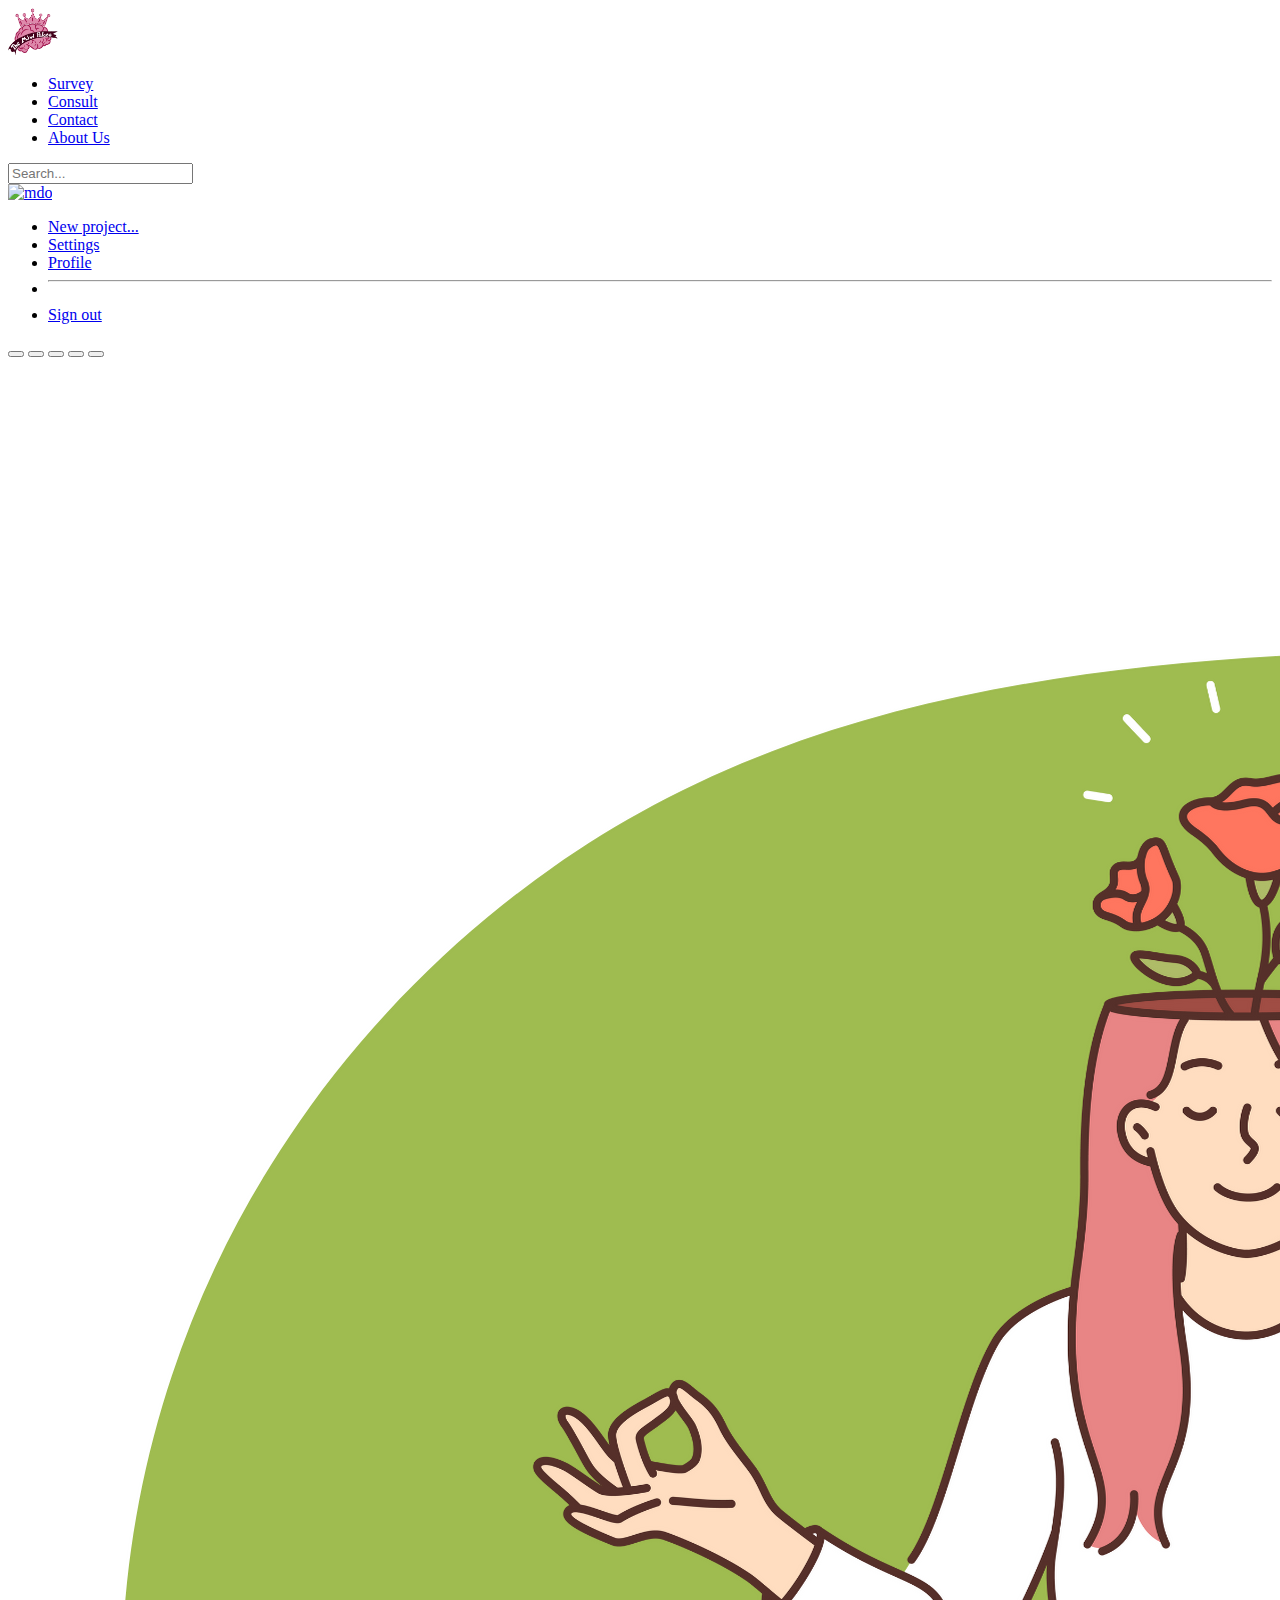
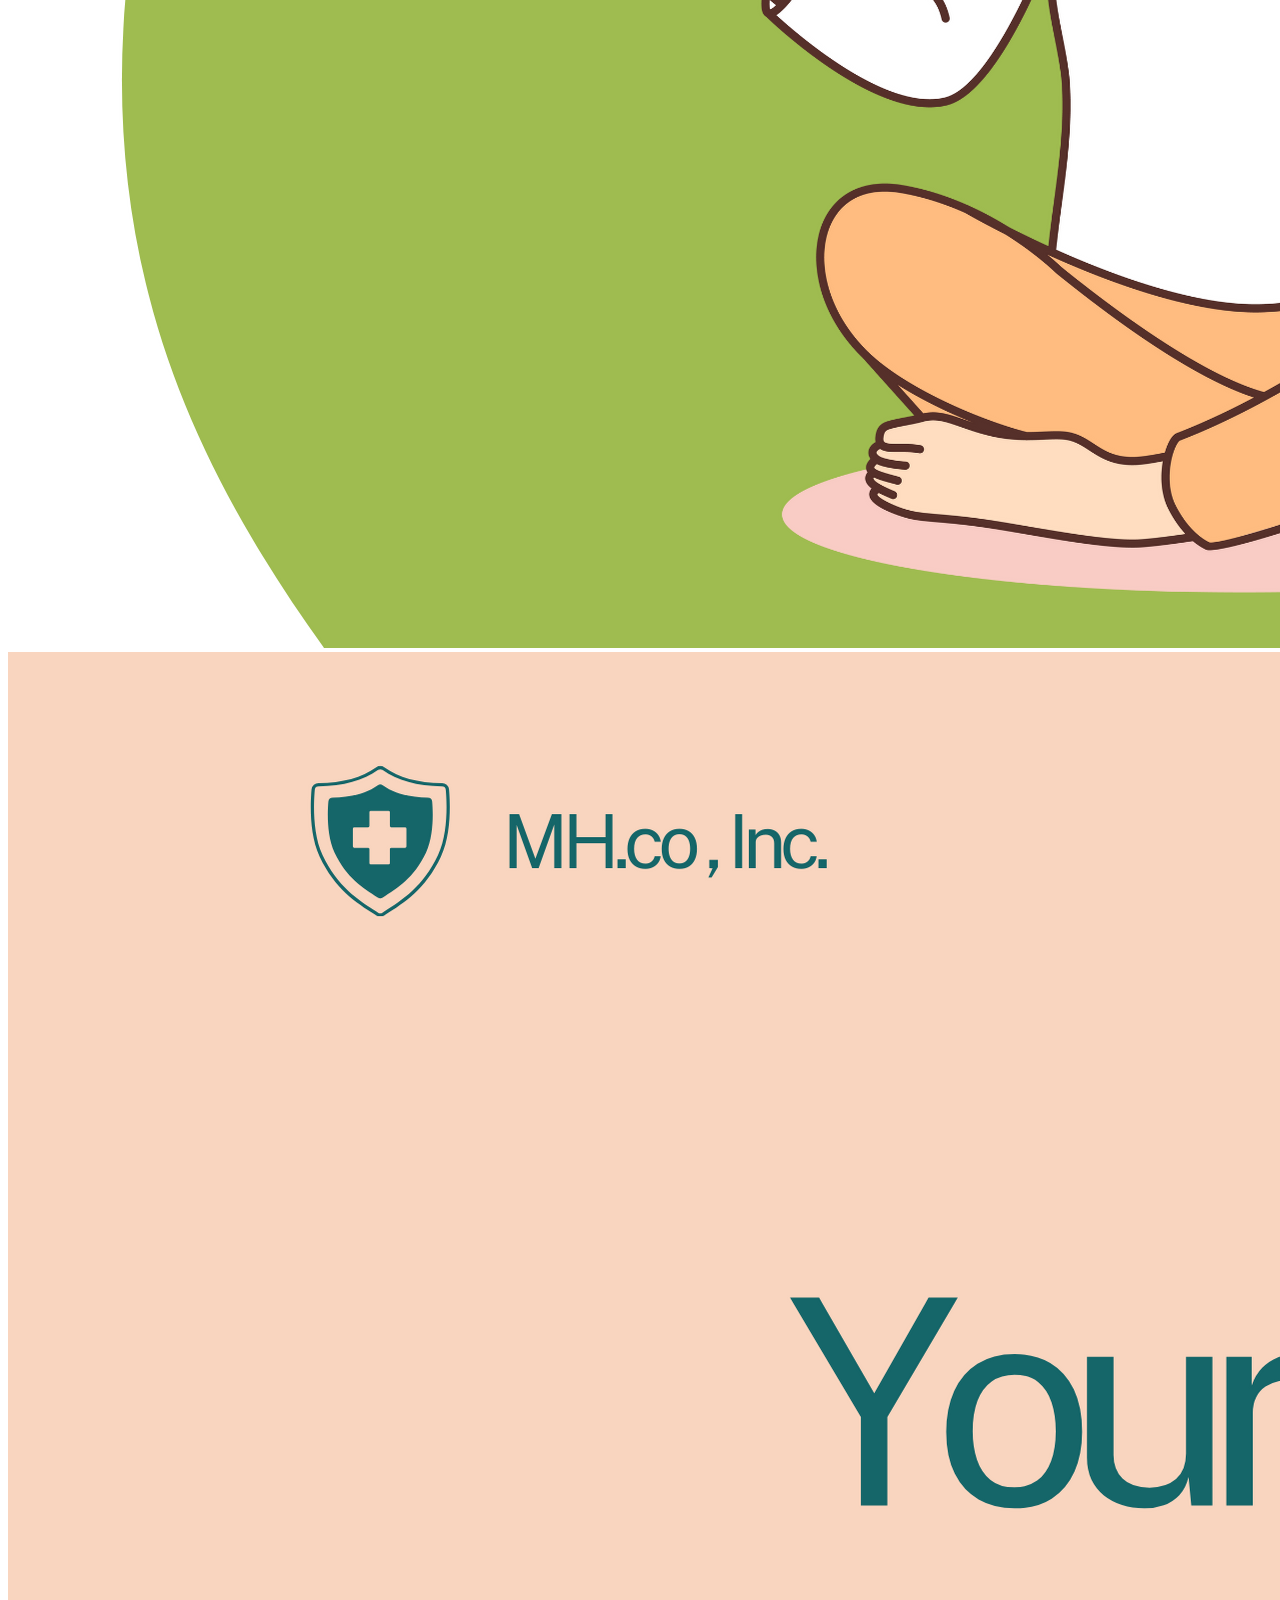
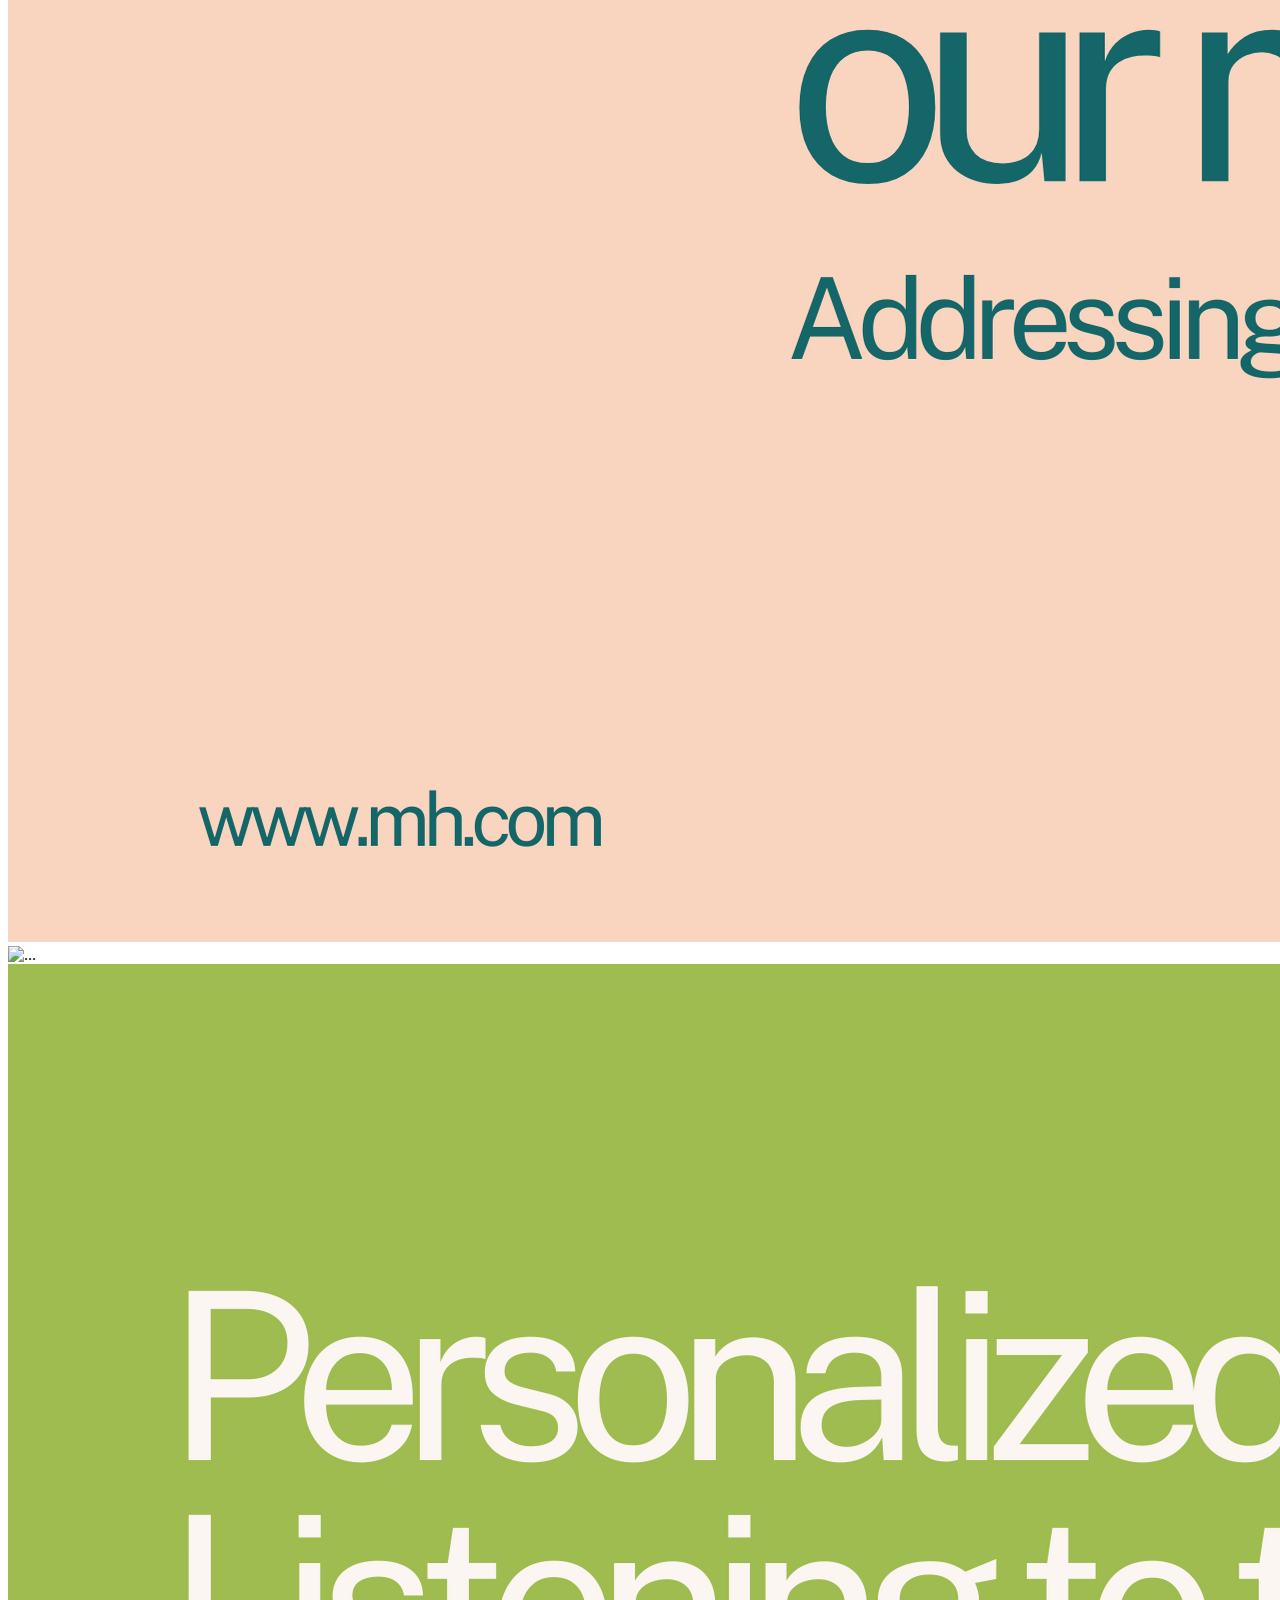
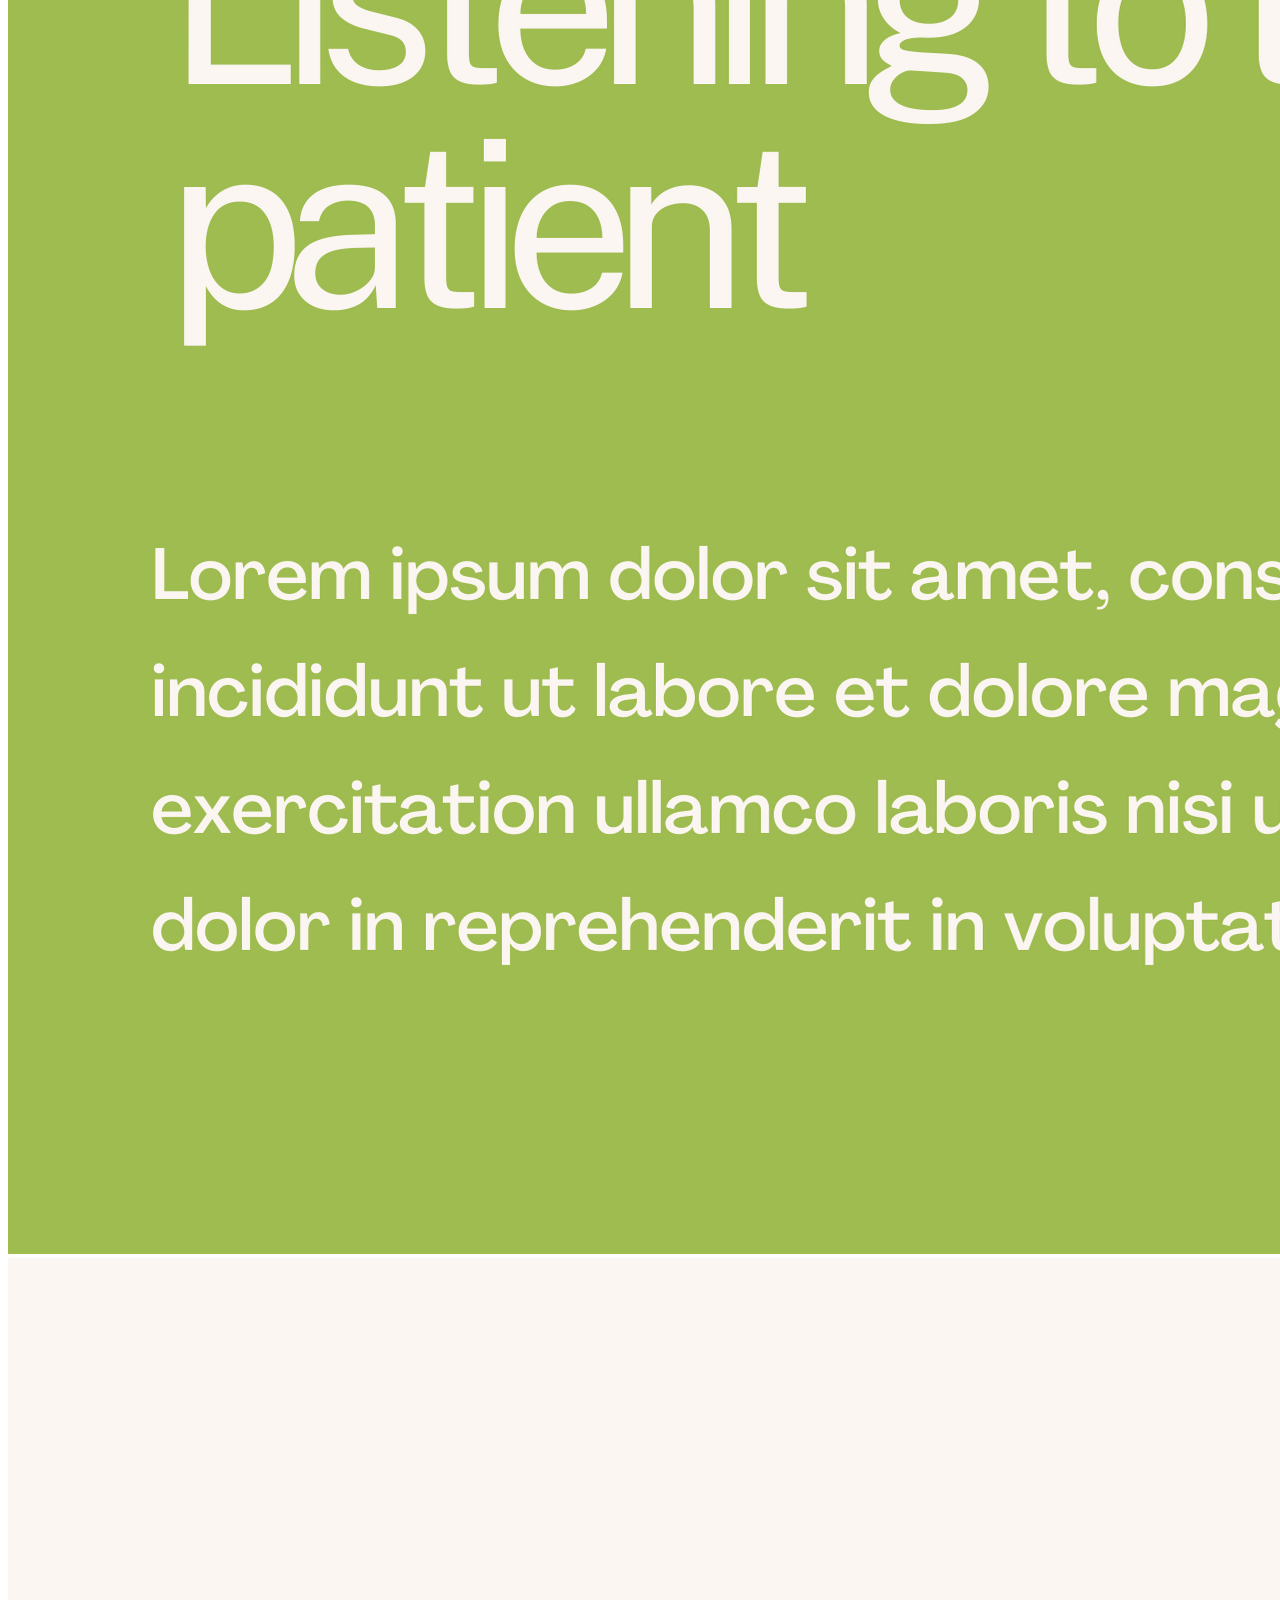
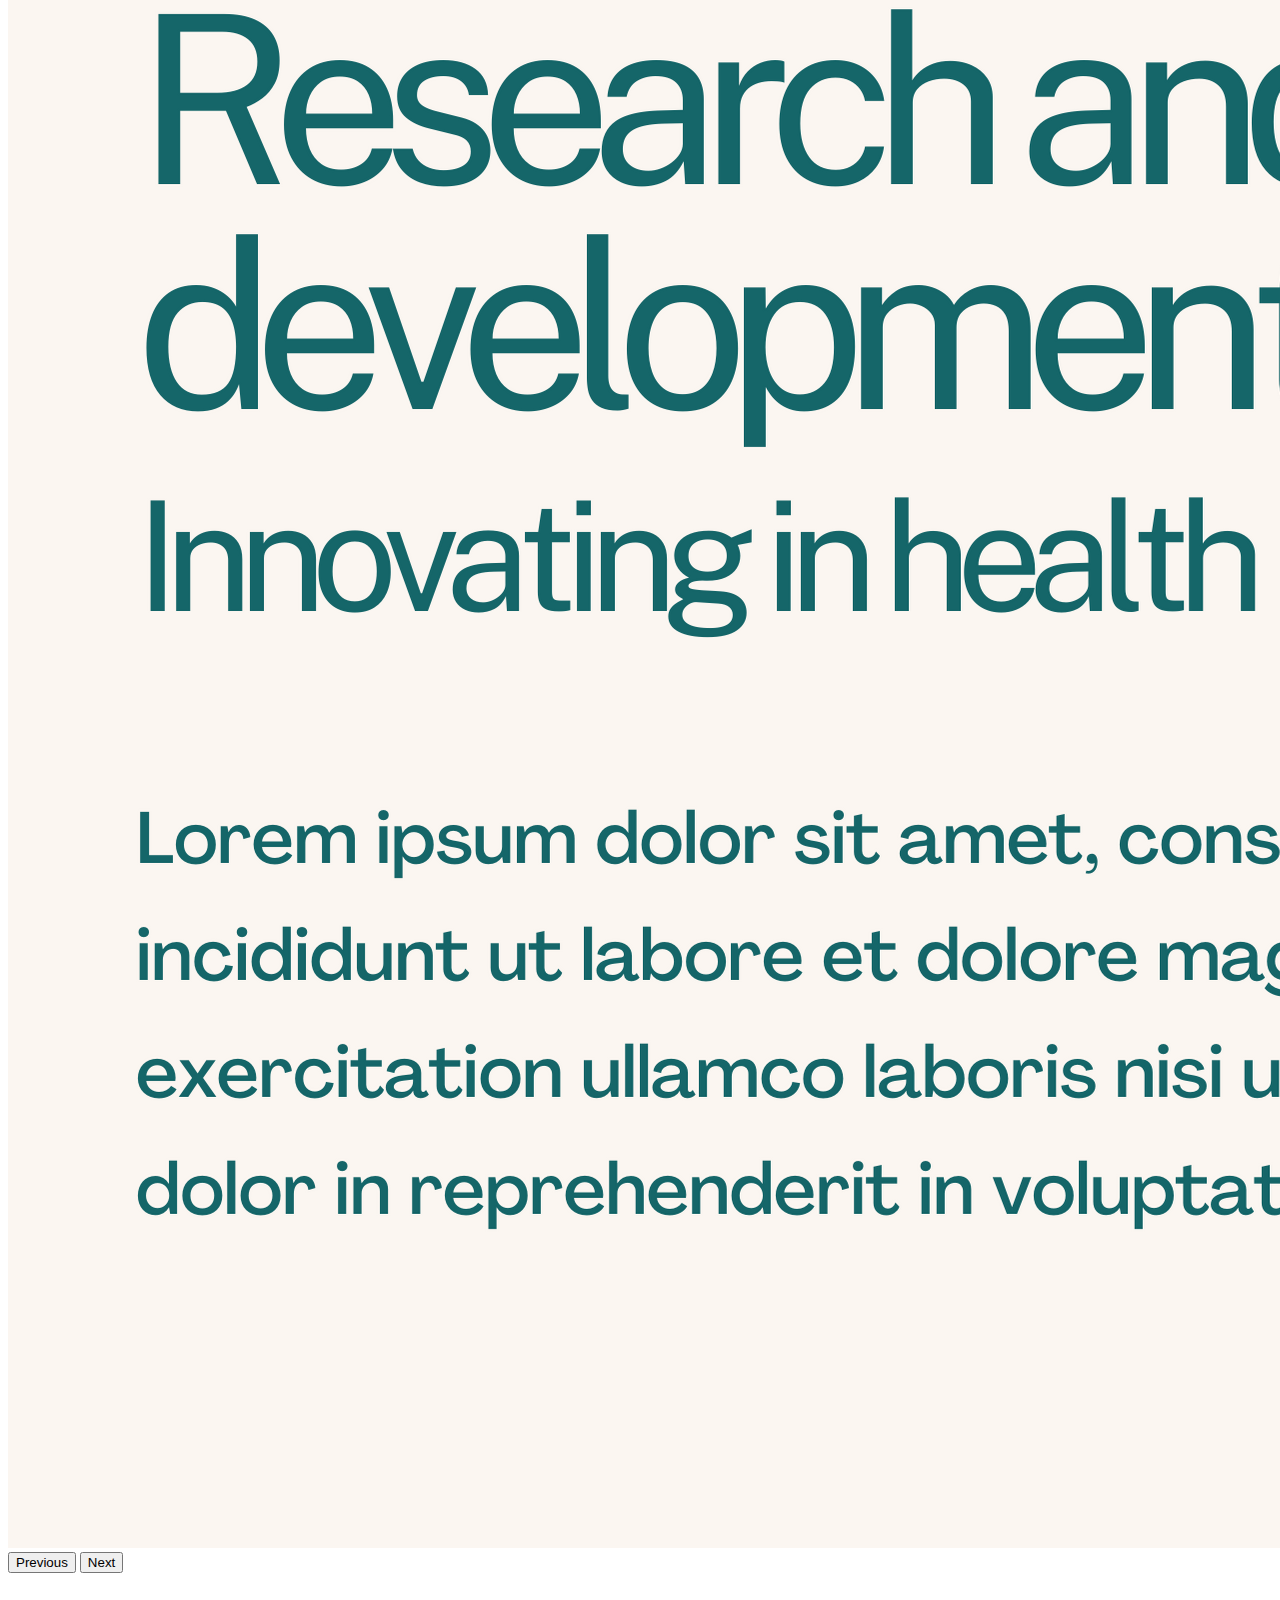
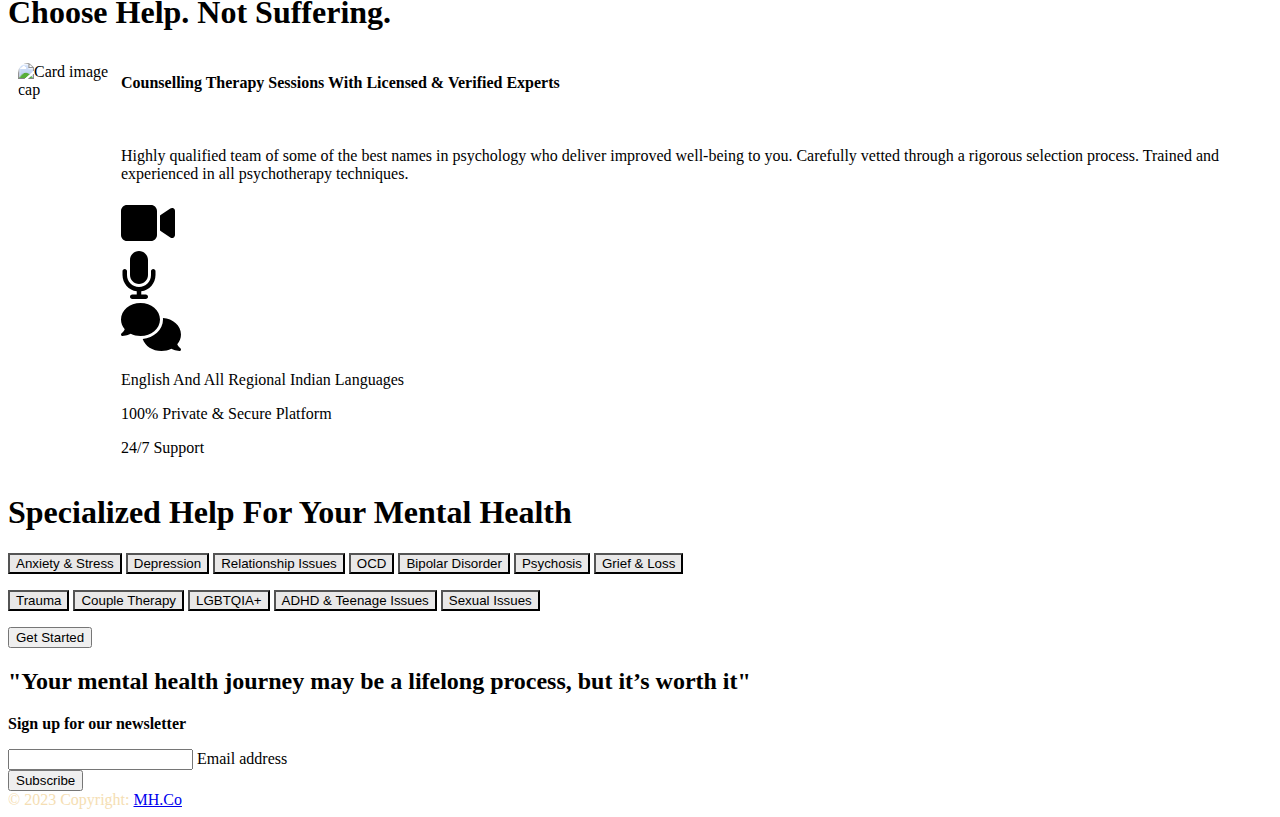
==== commit ba33d028: "added survey" ====
--- a/index.html
+++ b/index.html
@@ -8,19 +8,21 @@
   <link href="https://cdn.jsdelivr.net/npm/bootstrap@5.3.2/dist/css/bootstrap.min.css" rel="stylesheet"
     integrity="sha384-T3c6CoIi6uLrA9TneNEoa7RxnatzjcDSCmG1MXxSR1GAsXEV/Dwwykc2MPK8M2HN" crossorigin="anonymous" />
   <link rel="stylesheet" href="https://cdnjs.cloudflare.com/ajax/libs/font-awesome/4.7.0/css/font-awesome.min.css" />
+  <link rel="stylesheet" href="./Pages/Pages.css" />
+
 </head>
 
 <body>
   <header class="p-3 mb-3 border-bottom">
     <div class="container">
       <div class="d-flex flex-wrap align-items-center justify-content-center justify-content-lg-start">
-        <a href="/" class="d-flex align-items-center mb-2 mb-lg-0 link-body-emphasis text-decoration-none">
+        <a href="./index.html" class="d-flex align-items-center mb-2 mb-lg-0 link-body-emphasis text-decoration-none">
           <img style="width: 50px; margin-right: 15px;" src="./Image/Untitled8_20231030170111.png" alt="">
         </a>
 
         <ul class="nav col-12 col-lg-auto me-lg-auto mb-2 justify-content-center mb-md-0">
           <li>
-            <a href="#" class="nav-link px-2 link-secondary">Survey</a>
+            <a href="./Pages/Survey.html" class="nav-link px-2 link-secondary">Survey</a>
           </li>
           <li>
             <a href="./Pages/Consult.html" class="nav-link px-2 link-body-emphasis">Consult</a>
@@ -98,6 +100,93 @@
     </button>
   </div>
 
+  <div class="container text-center pt-2 ">
+    <p>
+    <h1>Choose Help. Not Suffering.</h1>
+    </p>
+  </div>
+
+  <div class="cards container pb-3">
+    <div class="container-fluid">
+      <div class="row">
+        <div class="col-12 mt-3">
+          <div class="">
+            <div class="card-horizontal">
+              <div class="img-square-wrapper">
+                <img class="img"
+                  src="https://media.istockphoto.com/id/1294477039/vector/metaphor-bipolar-disorder-mind-mental-double-face-split-personality-concept-mood-disorder-2.jpg?s=612x612&w=0&k=20&c=JtBxyFapXIA63hzZk_F5WNDF92J8fD2gIFNX3Ta4U3A="
+                  alt="Card image cap" />
+              </div>
+              <div class="card-body px-2">
+                <h4 class="card-title">Counselling Therapy Sessions With Licensed & Verified Experts</h4>
+                <br>
+                <p class="card-text">
+                  Highly qualified team of some of the best names in psychology who deliver improved well-being to you.
+                  Carefully vetted through a rigorous selection process. Trained and experienced in all psychotherapy
+                  techniques.
+                </p>
+                <section class="container d-inline-flex mb-2">
+                  <div class="icon px-3"><svg xmlns="http://www.w3.org/2000/svg" height="3em" viewBox="0 0 576 512">
+                      <path
+                        d="M0 128C0 92.7 28.7 64 64 64H320c35.3 0 64 28.7 64 64V384c0 35.3-28.7 64-64 64H64c-35.3 0-64-28.7-64-64V128zM559.1 99.8c10.4 5.6 16.9 16.4 16.9 28.2V384c0 11.8-6.5 22.6-16.9 28.2s-23 5-32.9-1.6l-96-64L416 337.1V320 192 174.9l14.2-9.5 96-64c9.8-6.5 22.4-7.2 32.9-1.6z" />
+                    </svg></div>
+                  <div class="icon px-3">
+                    <svg xmlns="http://www.w3.org/2000/svg" height="3em"
+                      viewBox="0 0 384 512"><!--! Font Awesome Free 6.4.2 by @fontawesome - https://fontawesome.com License - https://fontawesome.com/license (Commercial License) Copyright 2023 Fonticons, Inc. -->
+                      <path
+                        d="M192 0C139 0 96 43 96 96V256c0 53 43 96 96 96s96-43 96-96V96c0-53-43-96-96-96zM64 216c0-13.3-10.7-24-24-24s-24 10.7-24 24v40c0 89.1 66.2 162.7 152 174.4V464H120c-13.3 0-24 10.7-24 24s10.7 24 24 24h72 72c13.3 0 24-10.7 24-24s-10.7-24-24-24H216V430.4c85.8-11.7 152-85.3 152-174.4V216c0-13.3-10.7-24-24-24s-24 10.7-24 24v40c0 70.7-57.3 128-128 128s-128-57.3-128-128V216z" />
+                    </svg>
+                  </div>
+                  <div class="icon px-3">
+                    <svg xmlns="http://www.w3.org/2000/svg" height="3em"
+                      viewBox="0 0 640 512"><!--! Font Awesome Free 6.4.2 by @fontawesome - https://fontawesome.com License - https://fontawesome.com/license (Commercial License) Copyright 2023 Fonticons, Inc. -->
+                      <path
+                        d="M208 352c114.9 0 208-78.8 208-176S322.9 0 208 0S0 78.8 0 176c0 38.6 14.7 74.3 39.6 103.4c-3.5 9.4-8.7 17.7-14.2 24.7c-4.8 6.2-9.7 11-13.3 14.3c-1.8 1.6-3.3 2.9-4.3 3.7c-.5 .4-.9 .7-1.1 .8l-.2 .2 0 0 0 0C1 327.2-1.4 334.4 .8 340.9S9.1 352 16 352c21.8 0 43.8-5.6 62.1-12.5c9.2-3.5 17.8-7.4 25.3-11.4C134.1 343.3 169.8 352 208 352zM448 176c0 112.3-99.1 196.9-216.5 207C255.8 457.4 336.4 512 432 512c38.2 0 73.9-8.7 104.7-23.9c7.5 4 16 7.9 25.2 11.4c18.3 6.9 40.3 12.5 62.1 12.5c6.9 0 13.1-4.5 15.2-11.1c2.1-6.6-.2-13.8-5.8-17.9l0 0 0 0-.2-.2c-.2-.2-.6-.4-1.1-.8c-1-.8-2.5-2-4.3-3.7c-3.6-3.3-8.5-8.1-13.3-14.3c-5.5-7-10.7-15.4-14.2-24.7c24.9-29 39.6-64.7 39.6-103.4c0-92.8-84.9-168.9-192.6-175.5c.4 5.1 .6 10.3 .6 15.5z" />
+                    </svg>
+                  </div>
+                </section>
+
+                <p>English And All Regional Indian Languages</p>
+                <p>100% Private & Secure Platform</p>
+                <p>24/7 Support</p>
+              </div>
+            </div>
+          </div>
+        </div>
+      </div>
+    </div>
+  </div>
+
+  <div class="bg-light mb-2 p-2">
+    <div class="container text-center">
+      <p>
+      <h1>Specialized Help For Your Mental Health</h1>
+      </p>
+    </div>
+    <div class="container text-center ">
+      <p><button href="#" class="btn btn1 mx-2" role="button" data-bs-toggle="button">Anxiety & Stress</button>
+        <button href="#" class="btn btn1 mx-2" role="button" data-bs-toggle="button">Depression</button>
+        <button href="#" class="btn btn1 mx-2" role="button" data-bs-toggle="button">Relationship Issues</button>
+        <button href="#" class="btn btn1 mx-2" role="button" data-bs-toggle="button">OCD</button>
+        <button href="#" class="btn  btn1 mx-2" role="button" data-bs-toggle="button">Bipolar Disorder</button>
+        <button href="#" class="btn btn1 mx-2" role="button" data-bs-toggle="button">Psychosis</button>
+        <button href="#" class="btn btn1 mx-2" role="button" data-bs-toggle="button">Grief & Loss</button>
+      </p>
+      <p><button href="#" class="btn btn1 mx-2" role="button" data-bs-toggle="button">Trauma</button>
+        <button href="#" class="btn btn1 mx-2" role="button" data-bs-toggle="button">Couple Therapy</button>
+        <button href="#" class="btn btn1 mx-2" role="button" data-bs-toggle="button">LGBTQIA+</button>
+        <button href="#" class="btn btn1 mx-2" role="button" data-bs-toggle="button">ADHD & Teenage Issues</button>
+        <button href="#" class="btn btn1 mx-2" role="button" data-bs-toggle="button">Sexual Issues</button>
+      </p>
+      <button type="button" class="btn btn-warning">Get Started</button>
+    </div>
+  </div>
+  <section class="container text-center">
+    <p>
+    <h2>"Your mental health journey may be a lifelong process, but it’s worth it"</h2>
+    </p>
+  </section>
+
   <footer class="bg-light text-center">
     <!-- Grid container -->
     <div class="container p-4 pb-0">
--- a/Pages/Pages.css
+++ b/Pages/Pages.css
@@ -0,0 +1,13 @@
+.card-horizontal {
+    display: flex;
+    flex: 1 1 auto;
+}
+
+.img {
+    padding: 10px;
+    height: 300px;
+    border-radius: 20px;
+}
+.btn1{
+    background-color: rgb(233, 232, 232);
+}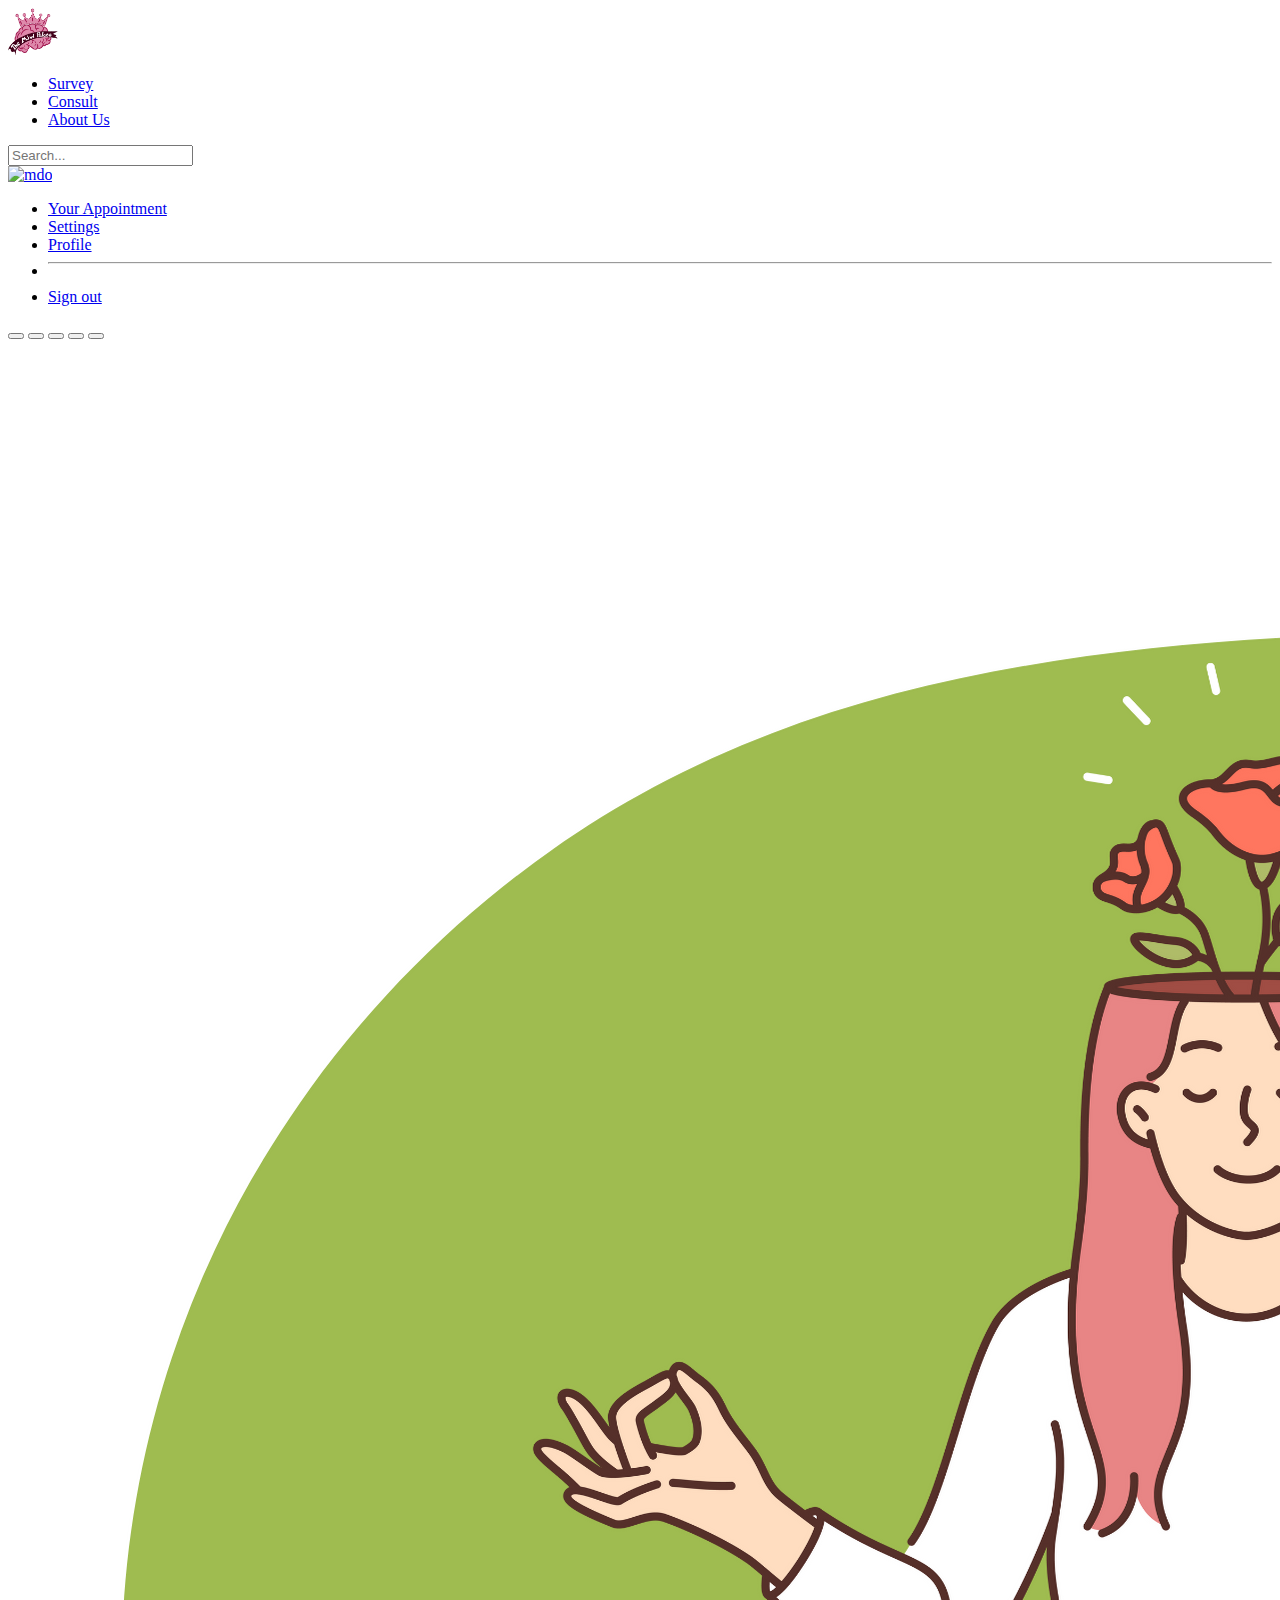
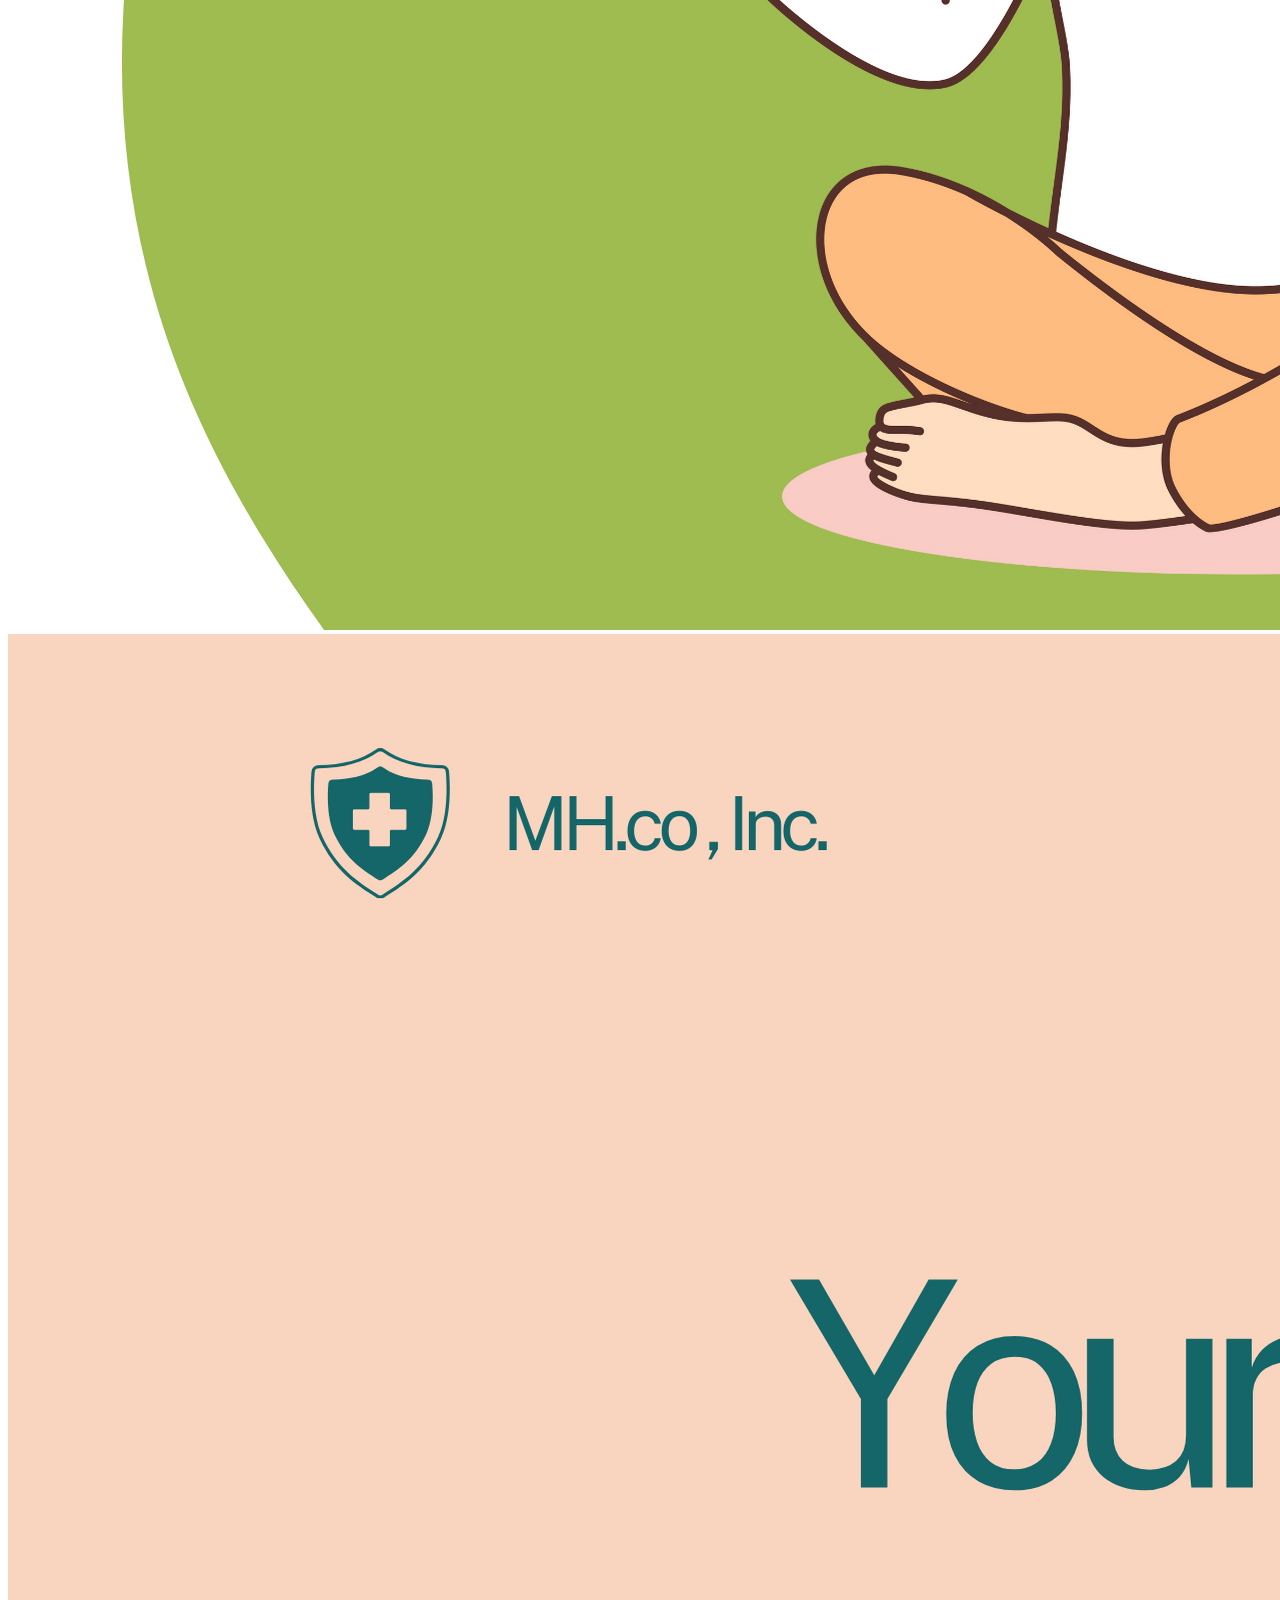
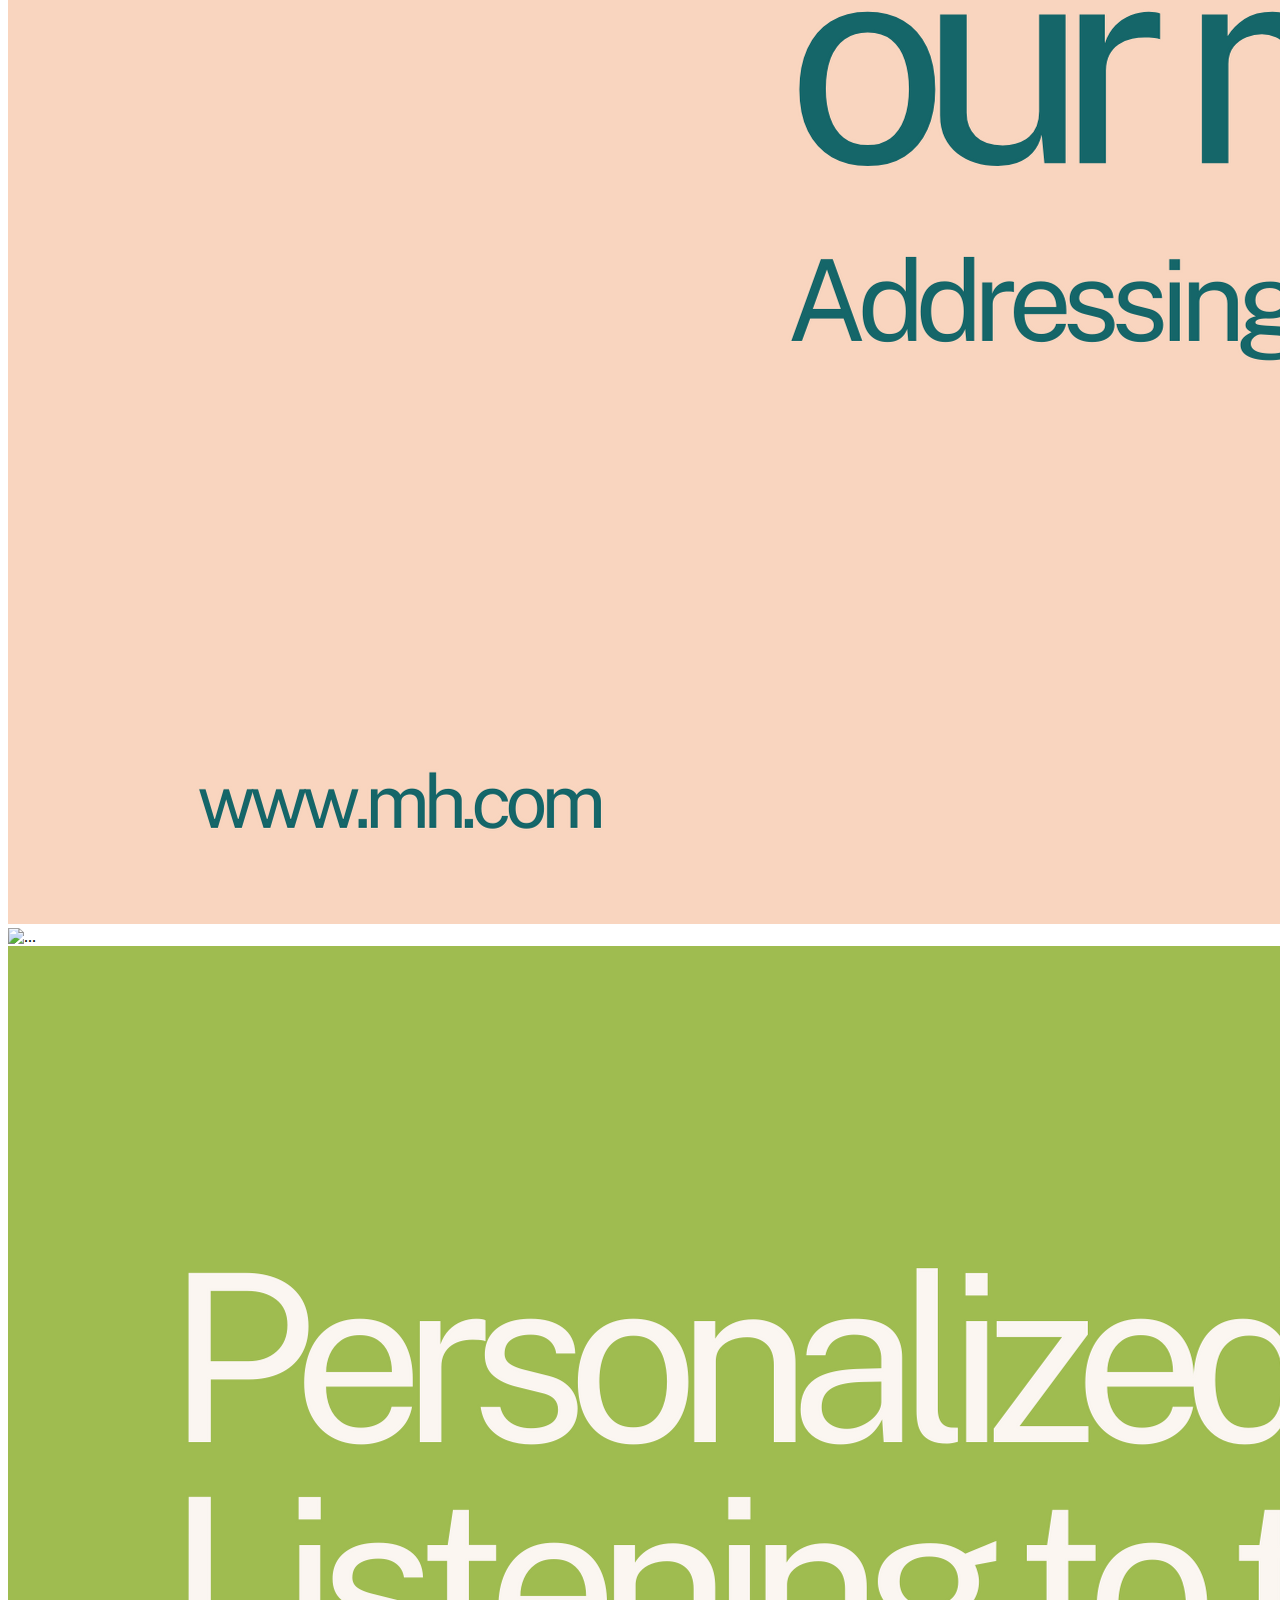
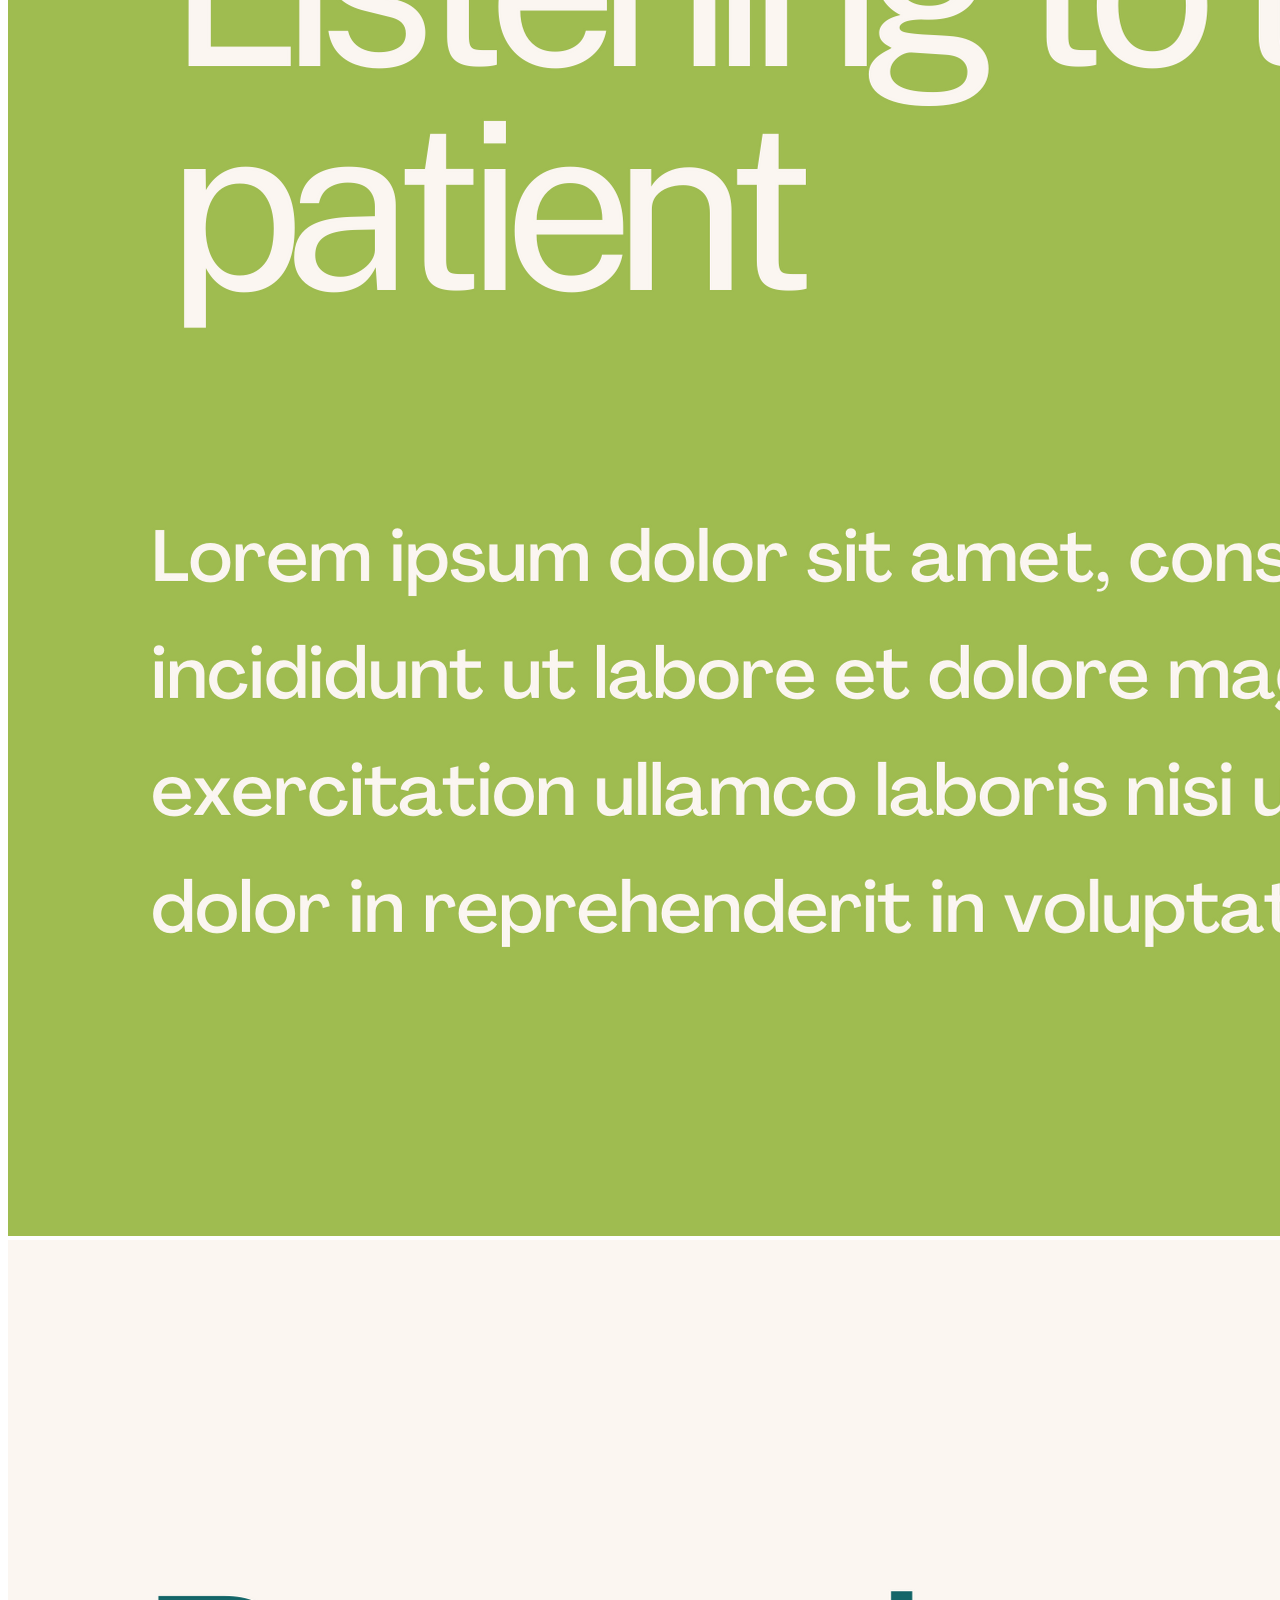
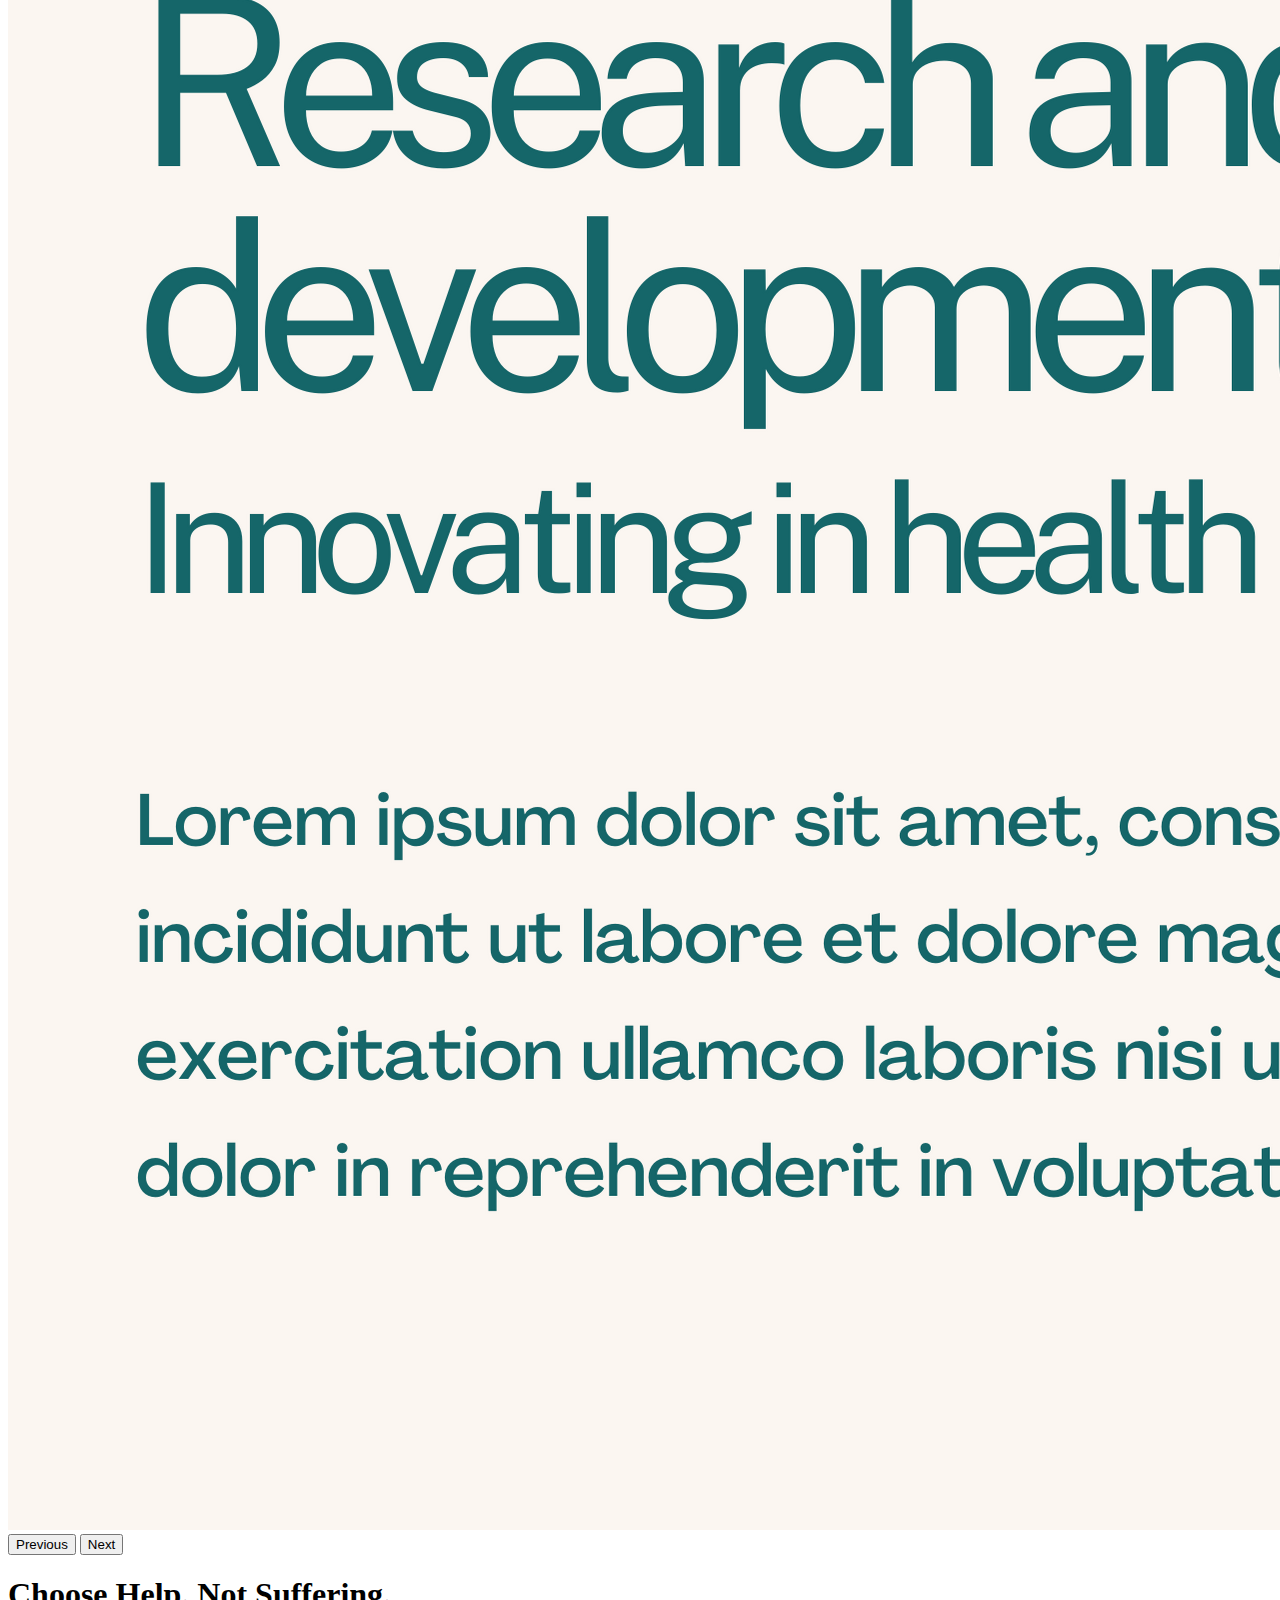
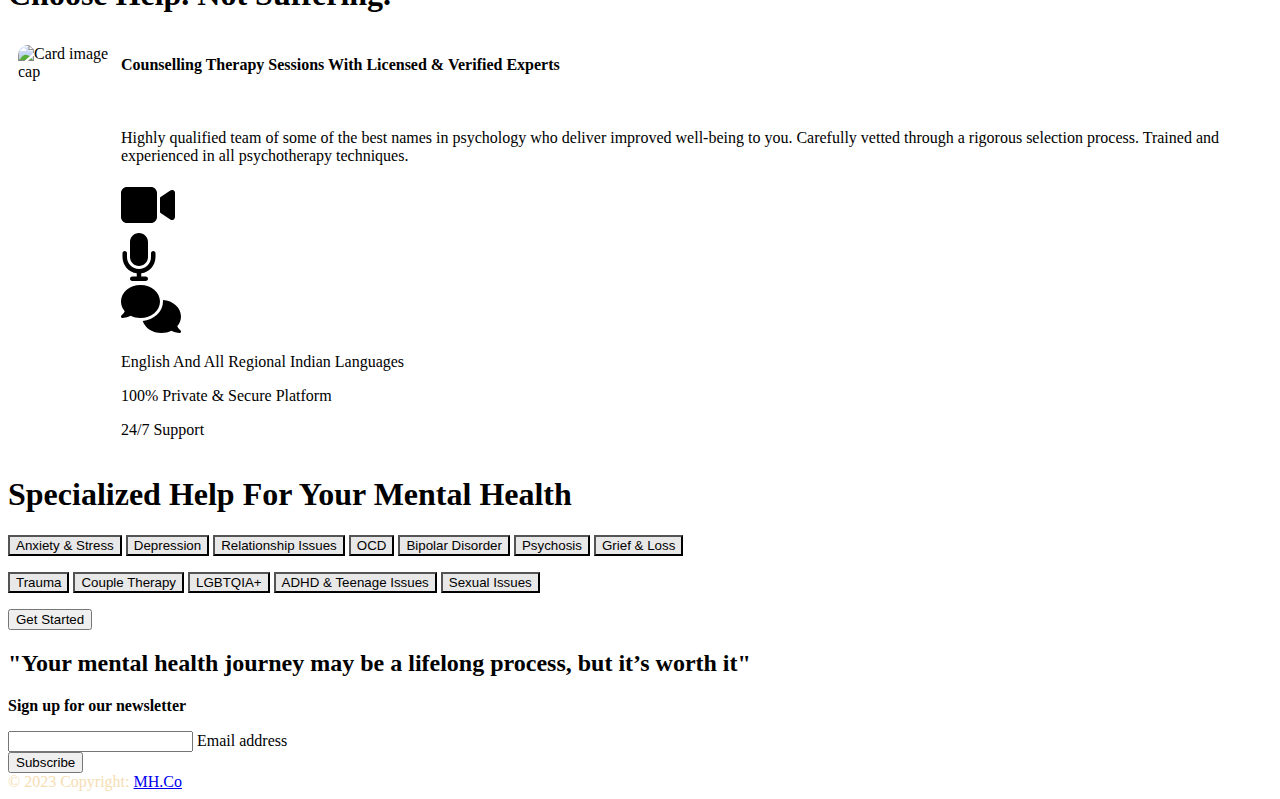
==== commit b614401c: "stable app" ====
--- a/index.html
+++ b/index.html
@@ -28,10 +28,7 @@
             <a href="./Pages/Consult.html" class="nav-link px-2 link-body-emphasis">Consult</a>
           </li>
           <li>
-            <a href="#" class="nav-link px-2 link-body-emphasis">Contact</a>
-          </li>
-          <li>
-            <a href="#" class="nav-link px-2 link-body-emphasis">About Us</a>
+            <a href="./Pages/About.html" class="nav-link px-2 link-body-emphasis">About Us</a>
           </li>
         </ul>
 
@@ -42,10 +39,11 @@
         <div class="dropdown text-end">
           <a href="#" class="d-block link-body-emphasis text-decoration-none dropdown-toggle" data-bs-toggle="dropdown"
             aria-expanded="false">
-            <img src="https://github.com/mdo.png" alt="mdo" width="32" height="32" class="rounded-circle" />
+            <img src="https://icons.veryicon.com/png/o/miscellaneous/two-color-icon-library/user-286.png" alt="mdo"
+              width="32" height="32" class="rounded-circle" />
           </a>
           <ul class="dropdown-menu text-small">
-            <li><a class="dropdown-item" href="#">New project...</a></li>
+            <li><a class="dropdown-item" href="#">Your Appointment</a></li>
             <li><a class="dropdown-item" href="#">Settings</a></li>
             <li><a class="dropdown-item" href="#">Profile</a></li>
             <li>
@@ -113,7 +111,7 @@
           <div class="">
             <div class="card-horizontal">
               <div class="img-square-wrapper">
-                <img class="img"
+                <img class="img" style="height: 400px;"
                   src="https://media.istockphoto.com/id/1294477039/vector/metaphor-bipolar-disorder-mind-mental-double-face-split-personality-concept-mood-disorder-2.jpg?s=612x612&w=0&k=20&c=JtBxyFapXIA63hzZk_F5WNDF92J8fD2gIFNX3Ta4U3A="
                   alt="Card image cap" />
               </div>
--- a/Pages/Pages.css
+++ b/Pages/Pages.css
@@ -8,6 +8,7 @@
     height: 300px;
     border-radius: 20px;
 }
-.btn1{
+
+.btn1 {
     background-color: rgb(233, 232, 232);
-}+}
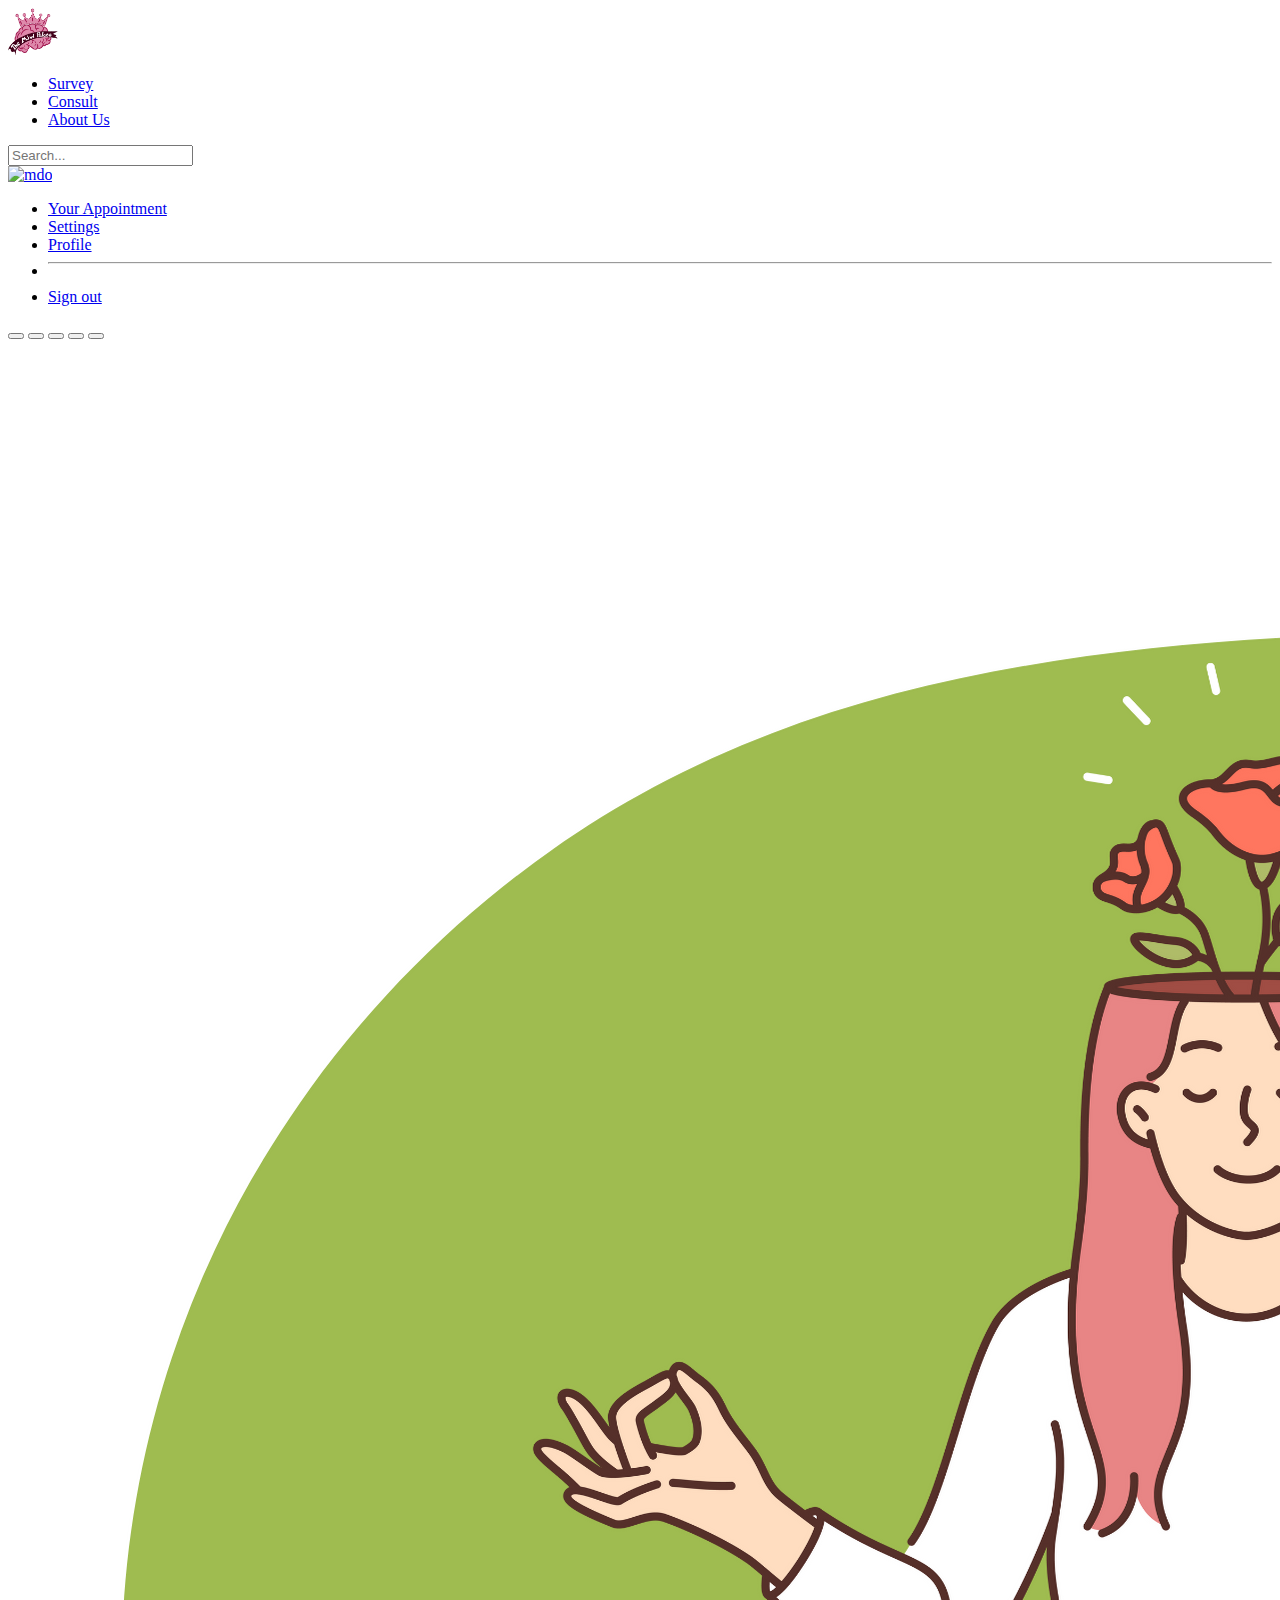
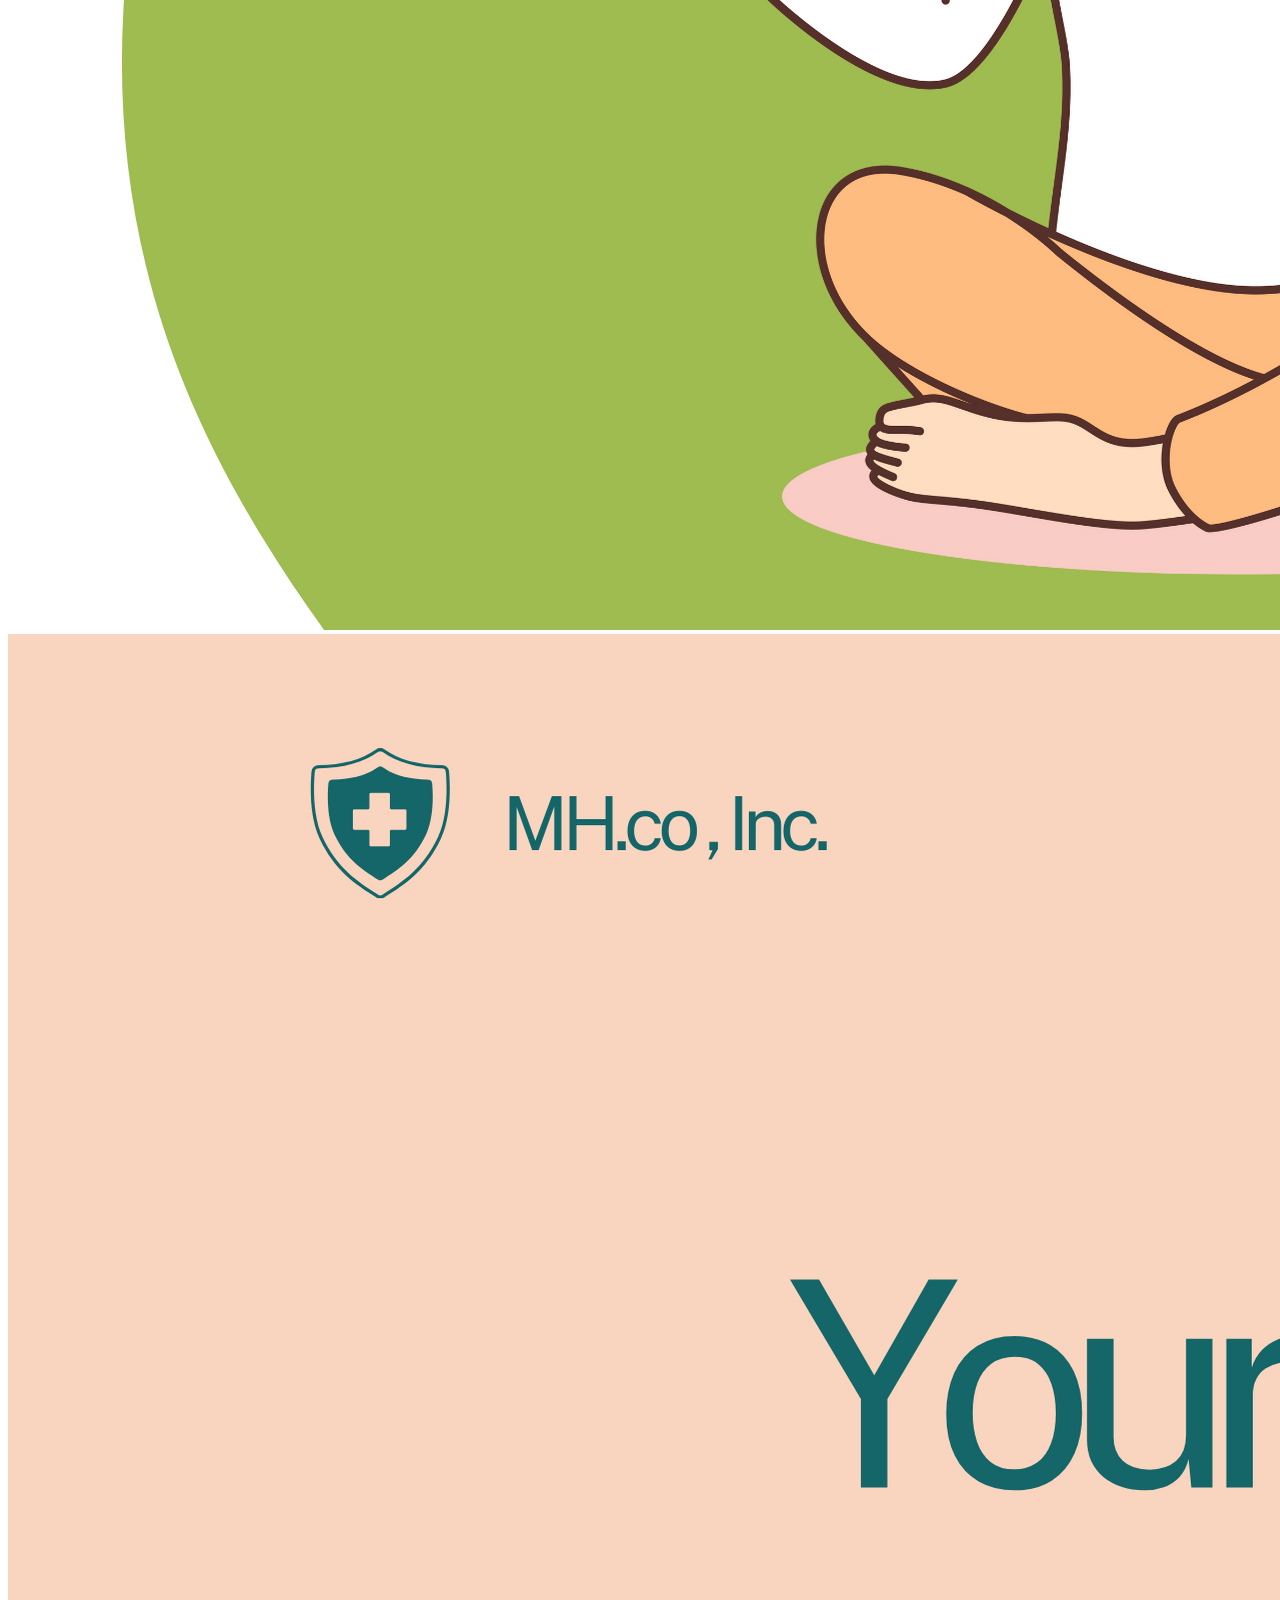
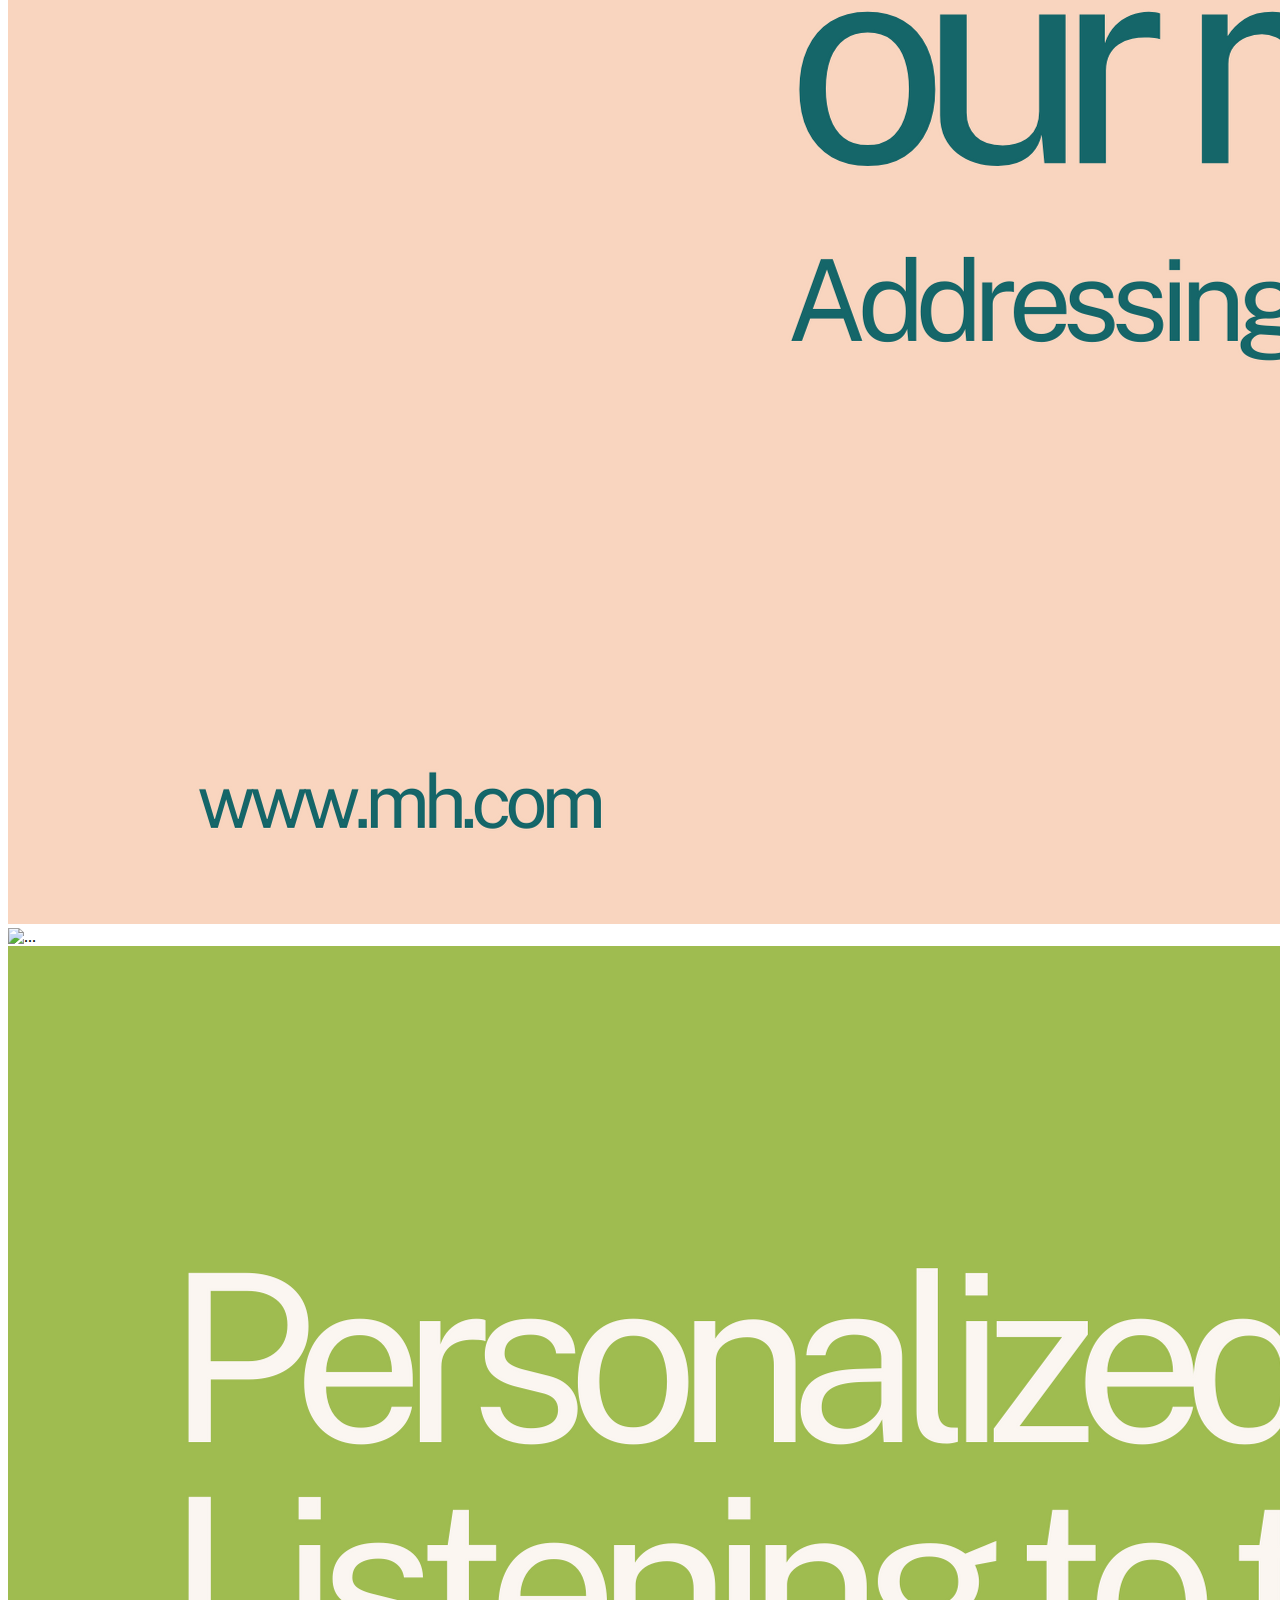
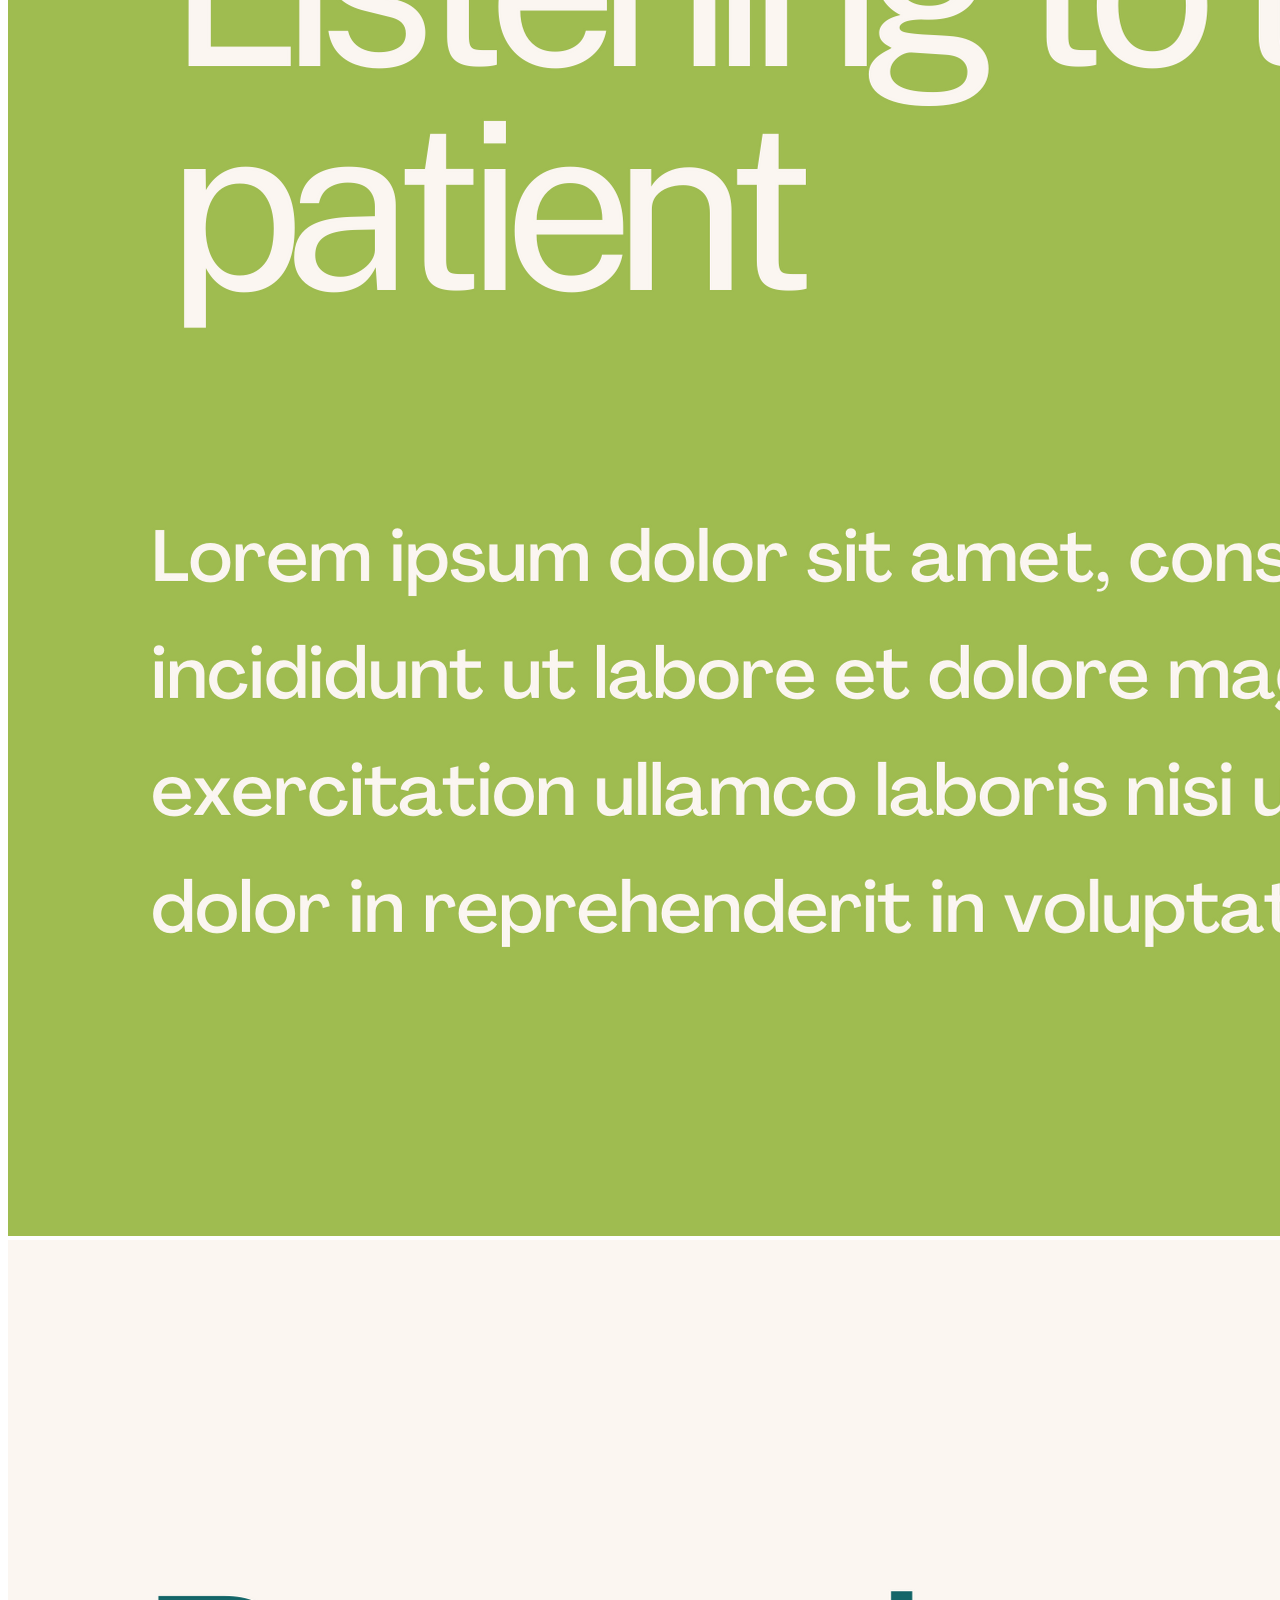
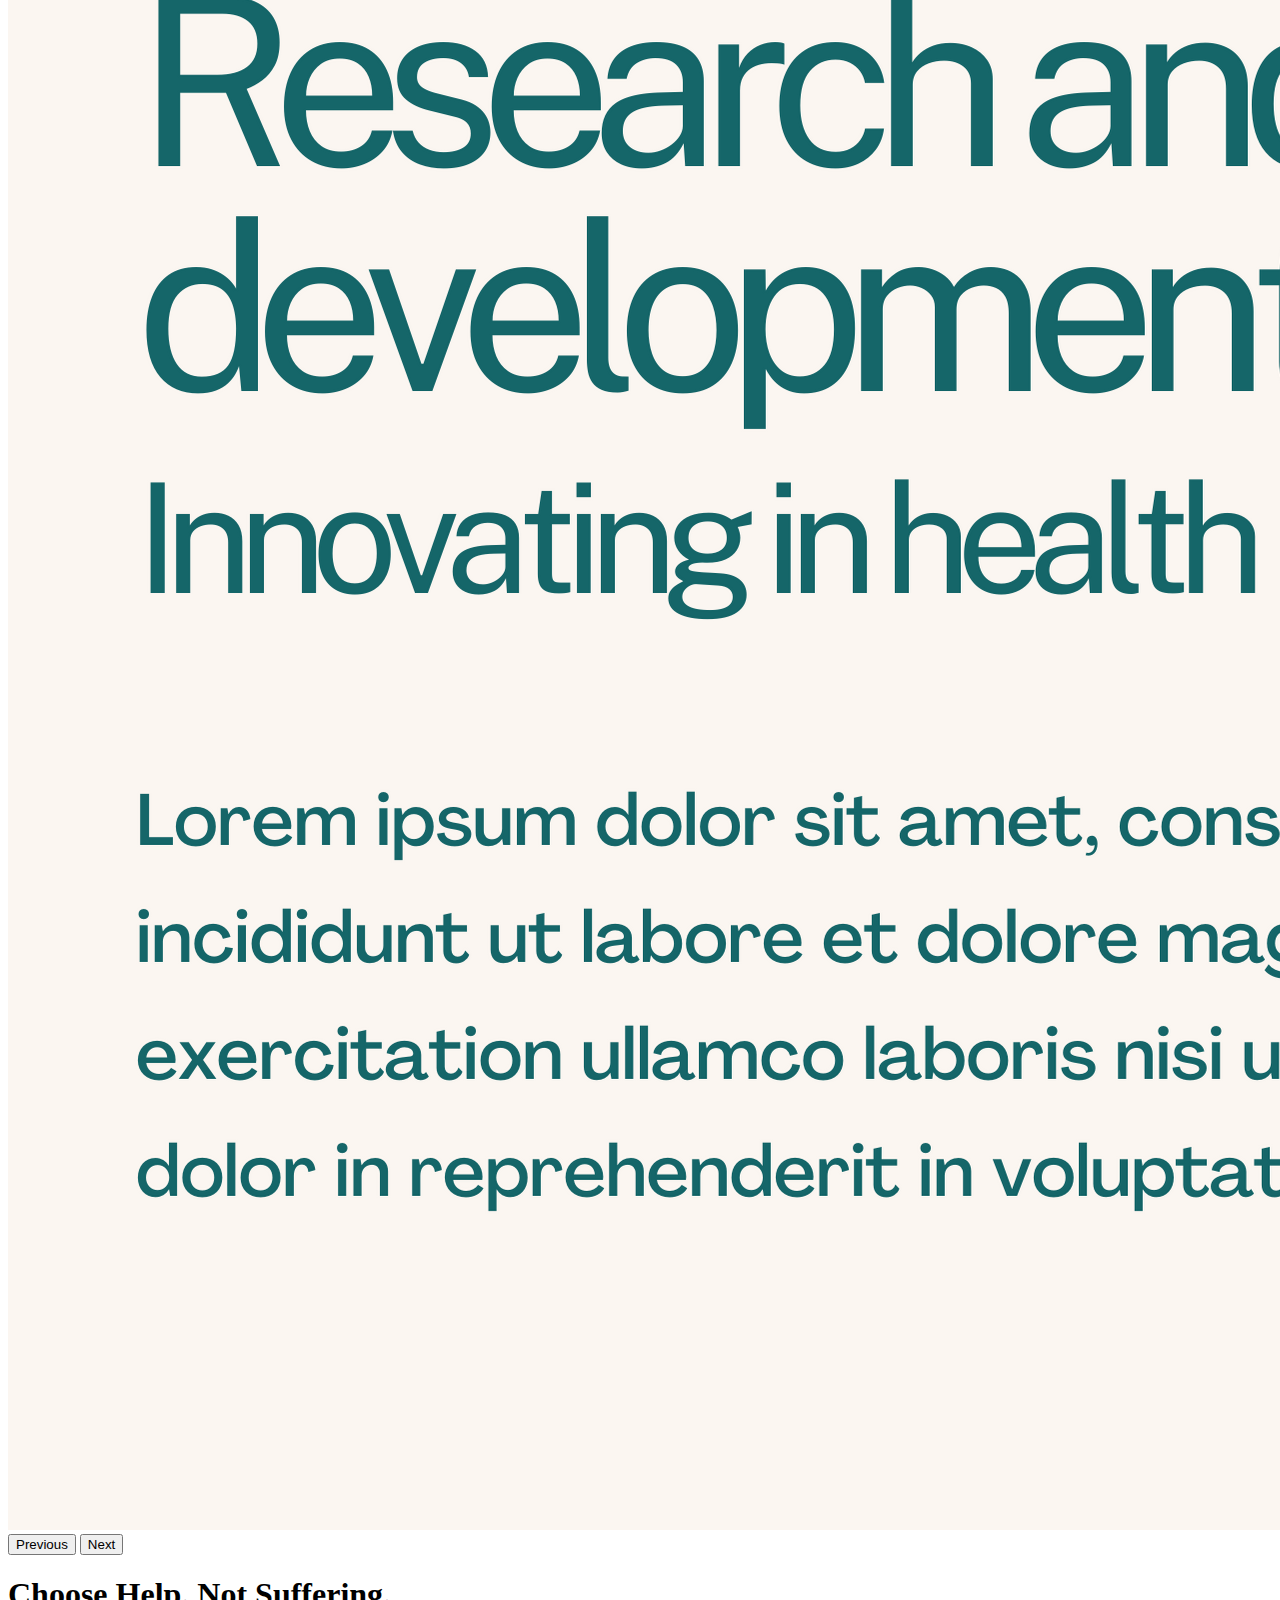
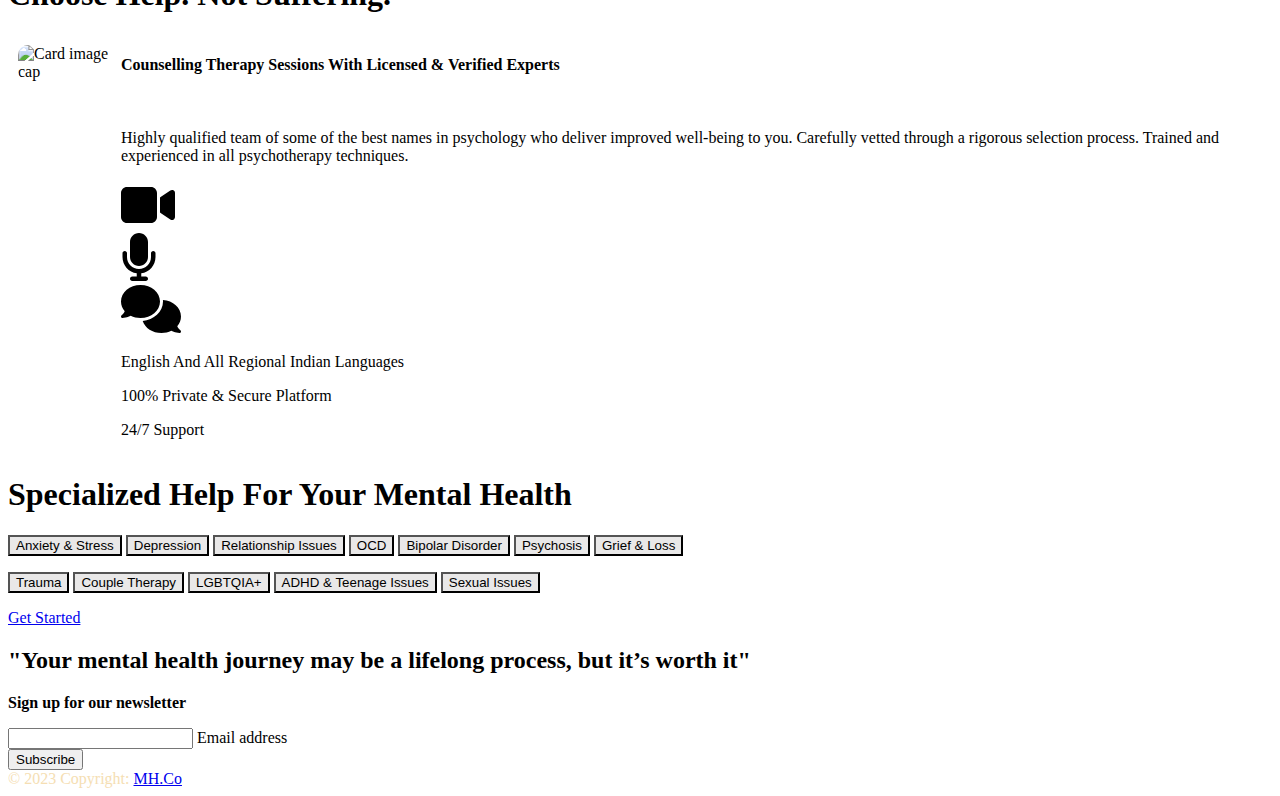
==== commit d20fe42c: "stable app" ====
--- a/index.html
+++ b/index.html
@@ -176,7 +176,7 @@
         <button href="#" class="btn btn1 mx-2" role="button" data-bs-toggle="button">ADHD & Teenage Issues</button>
         <button href="#" class="btn btn1 mx-2" role="button" data-bs-toggle="button">Sexual Issues</button>
       </p>
-      <button type="button" class="btn btn-warning">Get Started</button>
+      <a type="button" href="./Pages/Survey.html" class="btn btn-warning">Get Started</a>
     </div>
   </div>
   <section class="container text-center">
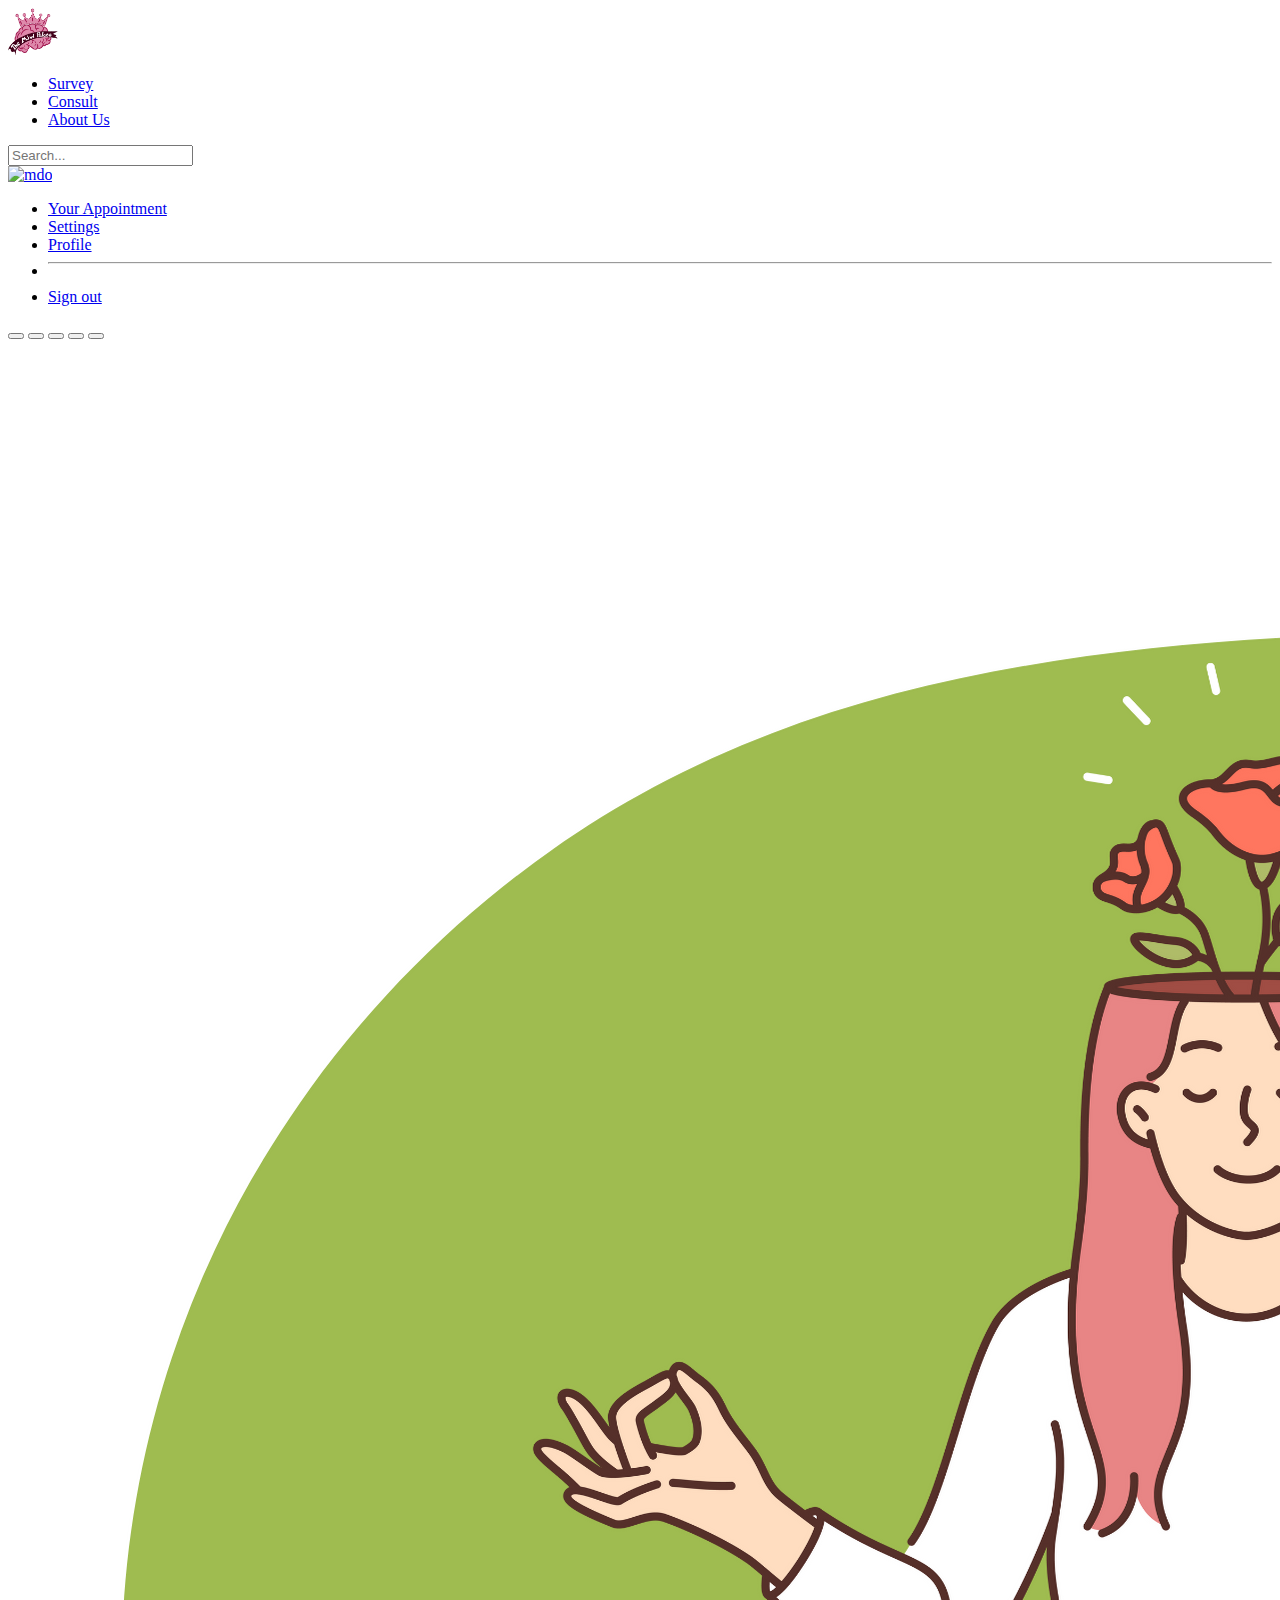
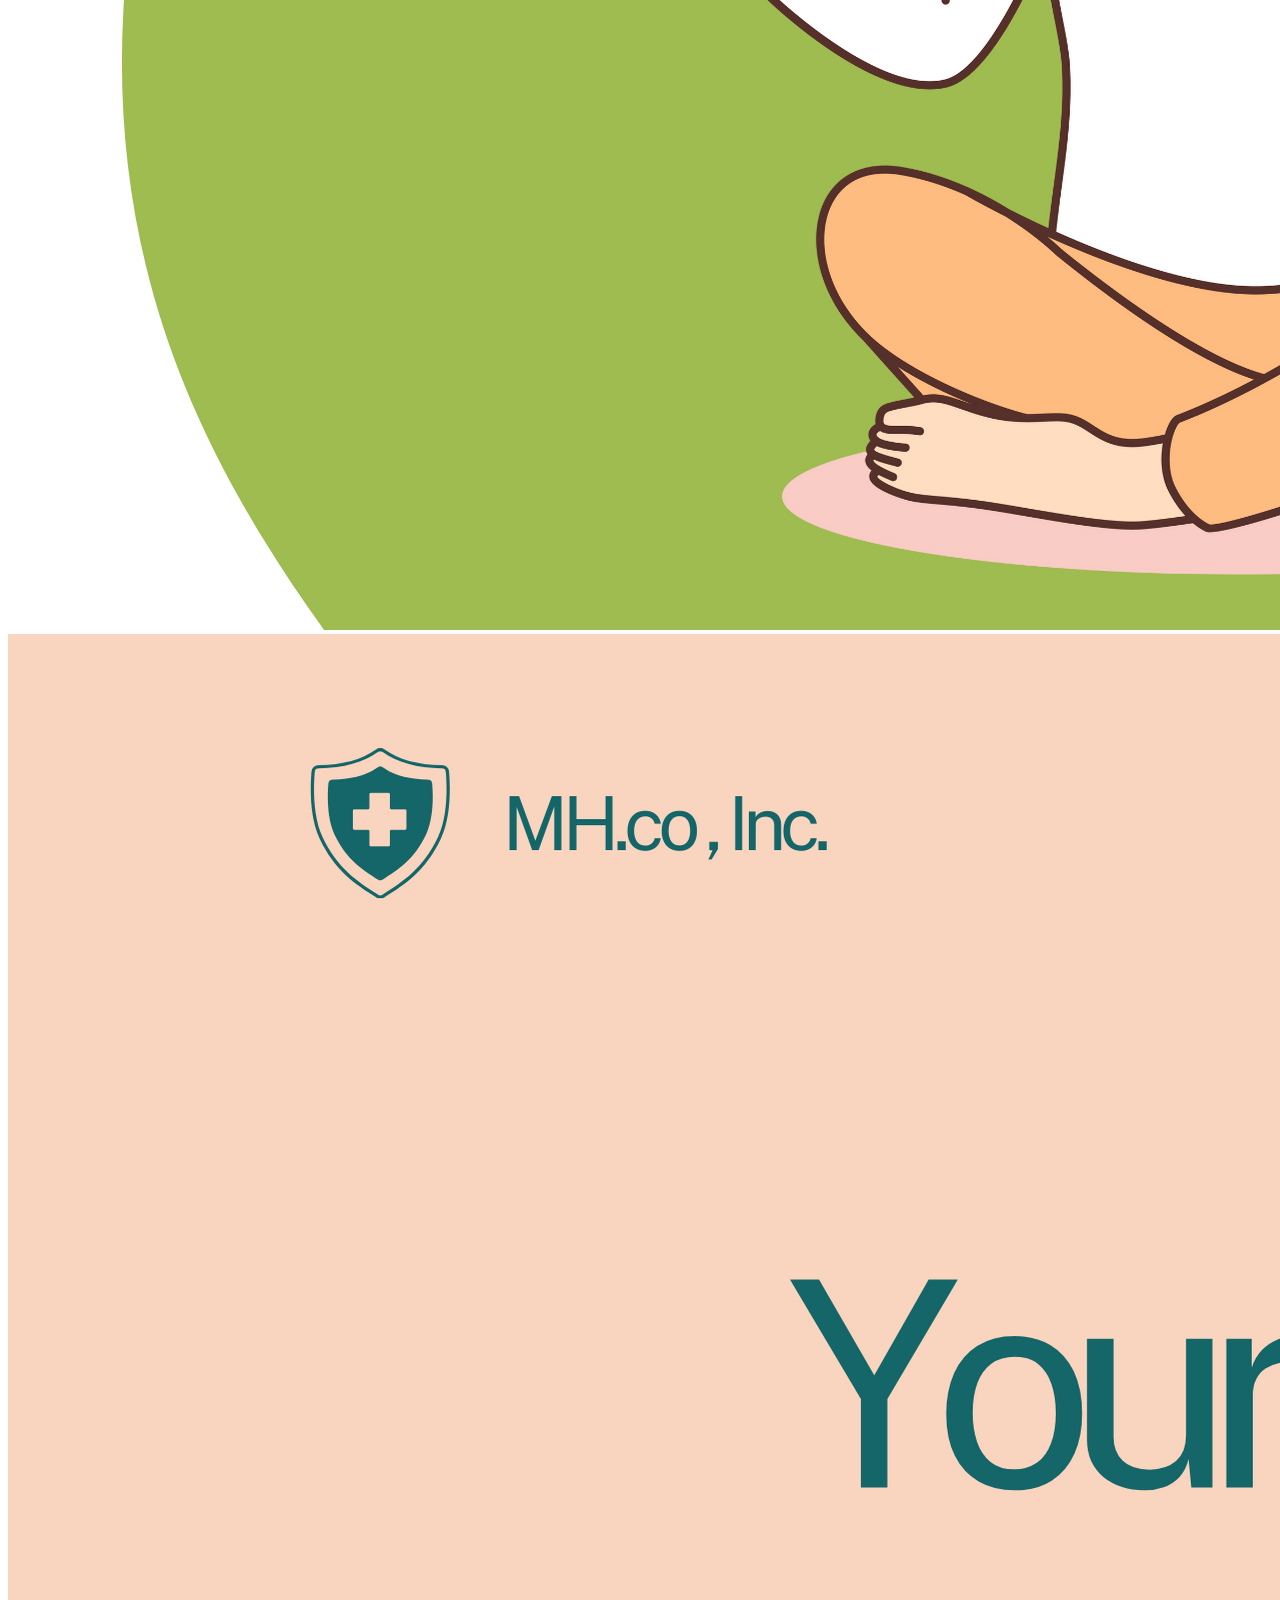
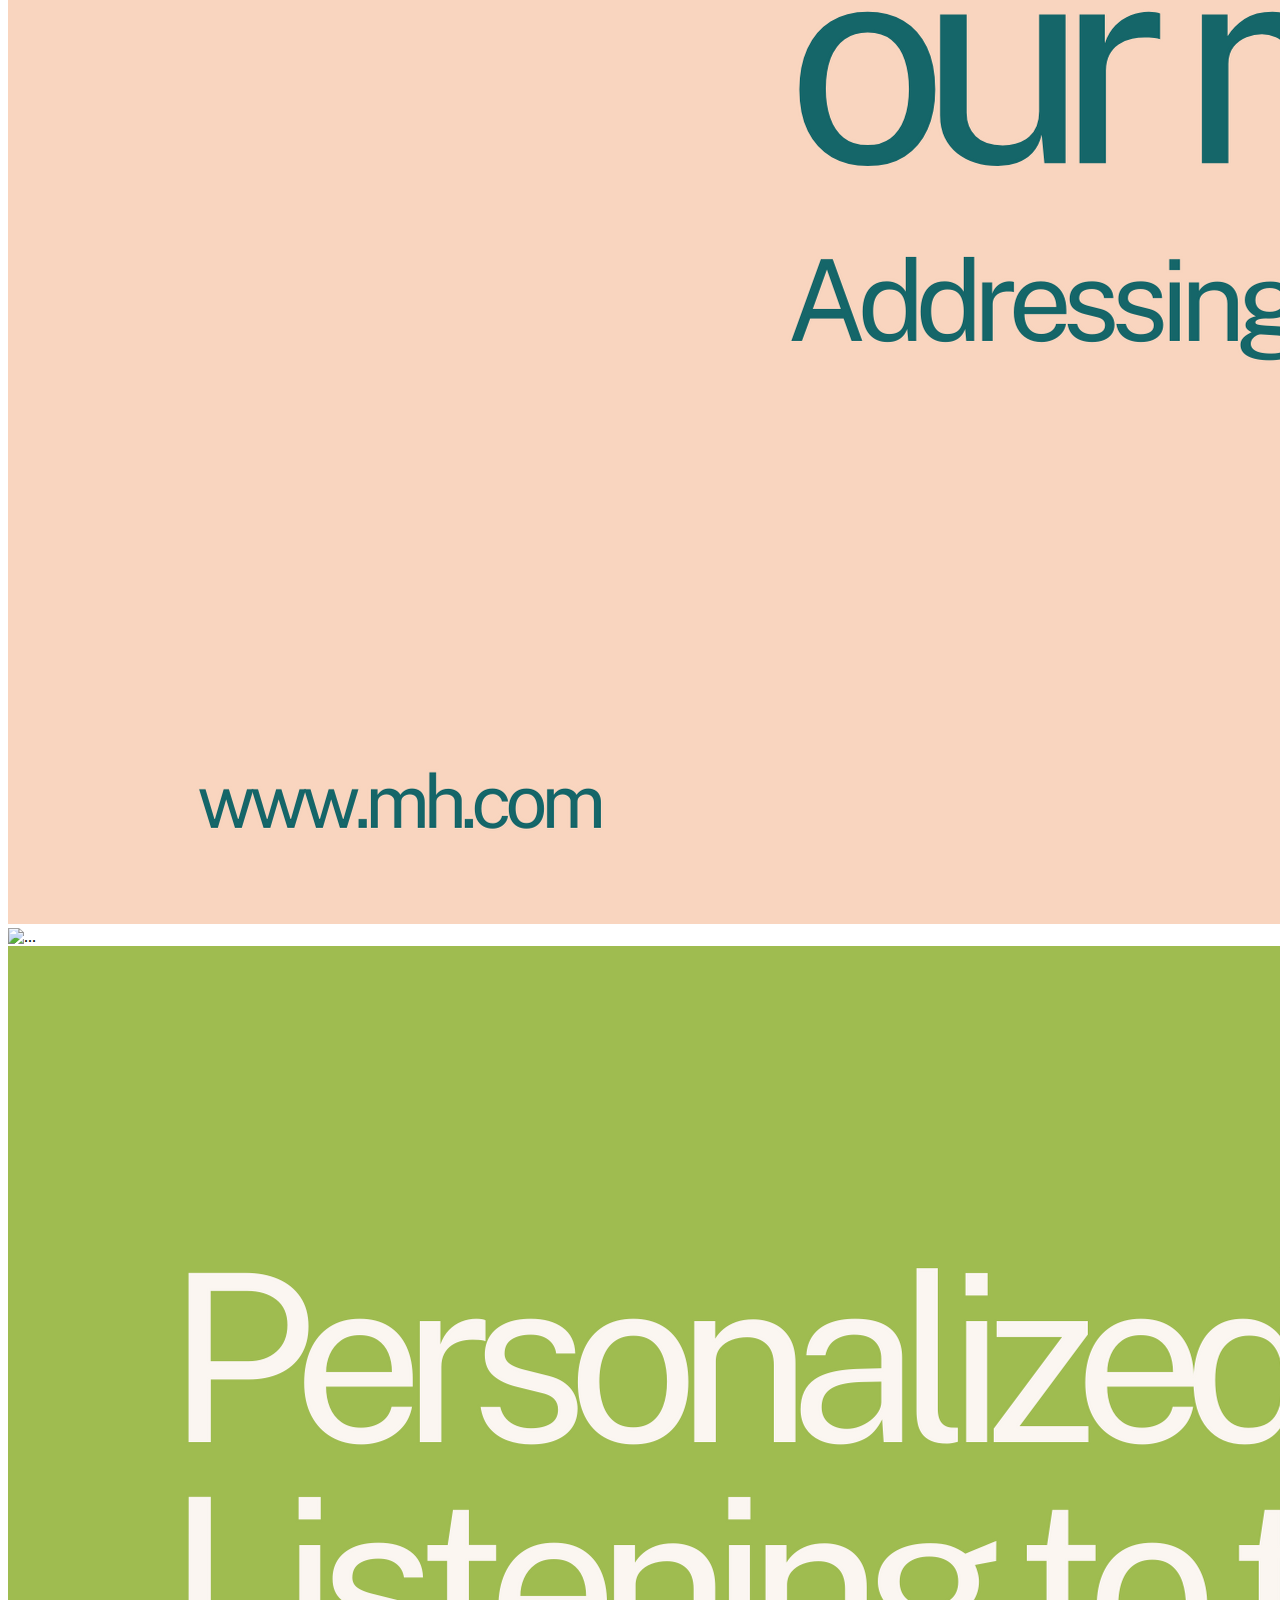
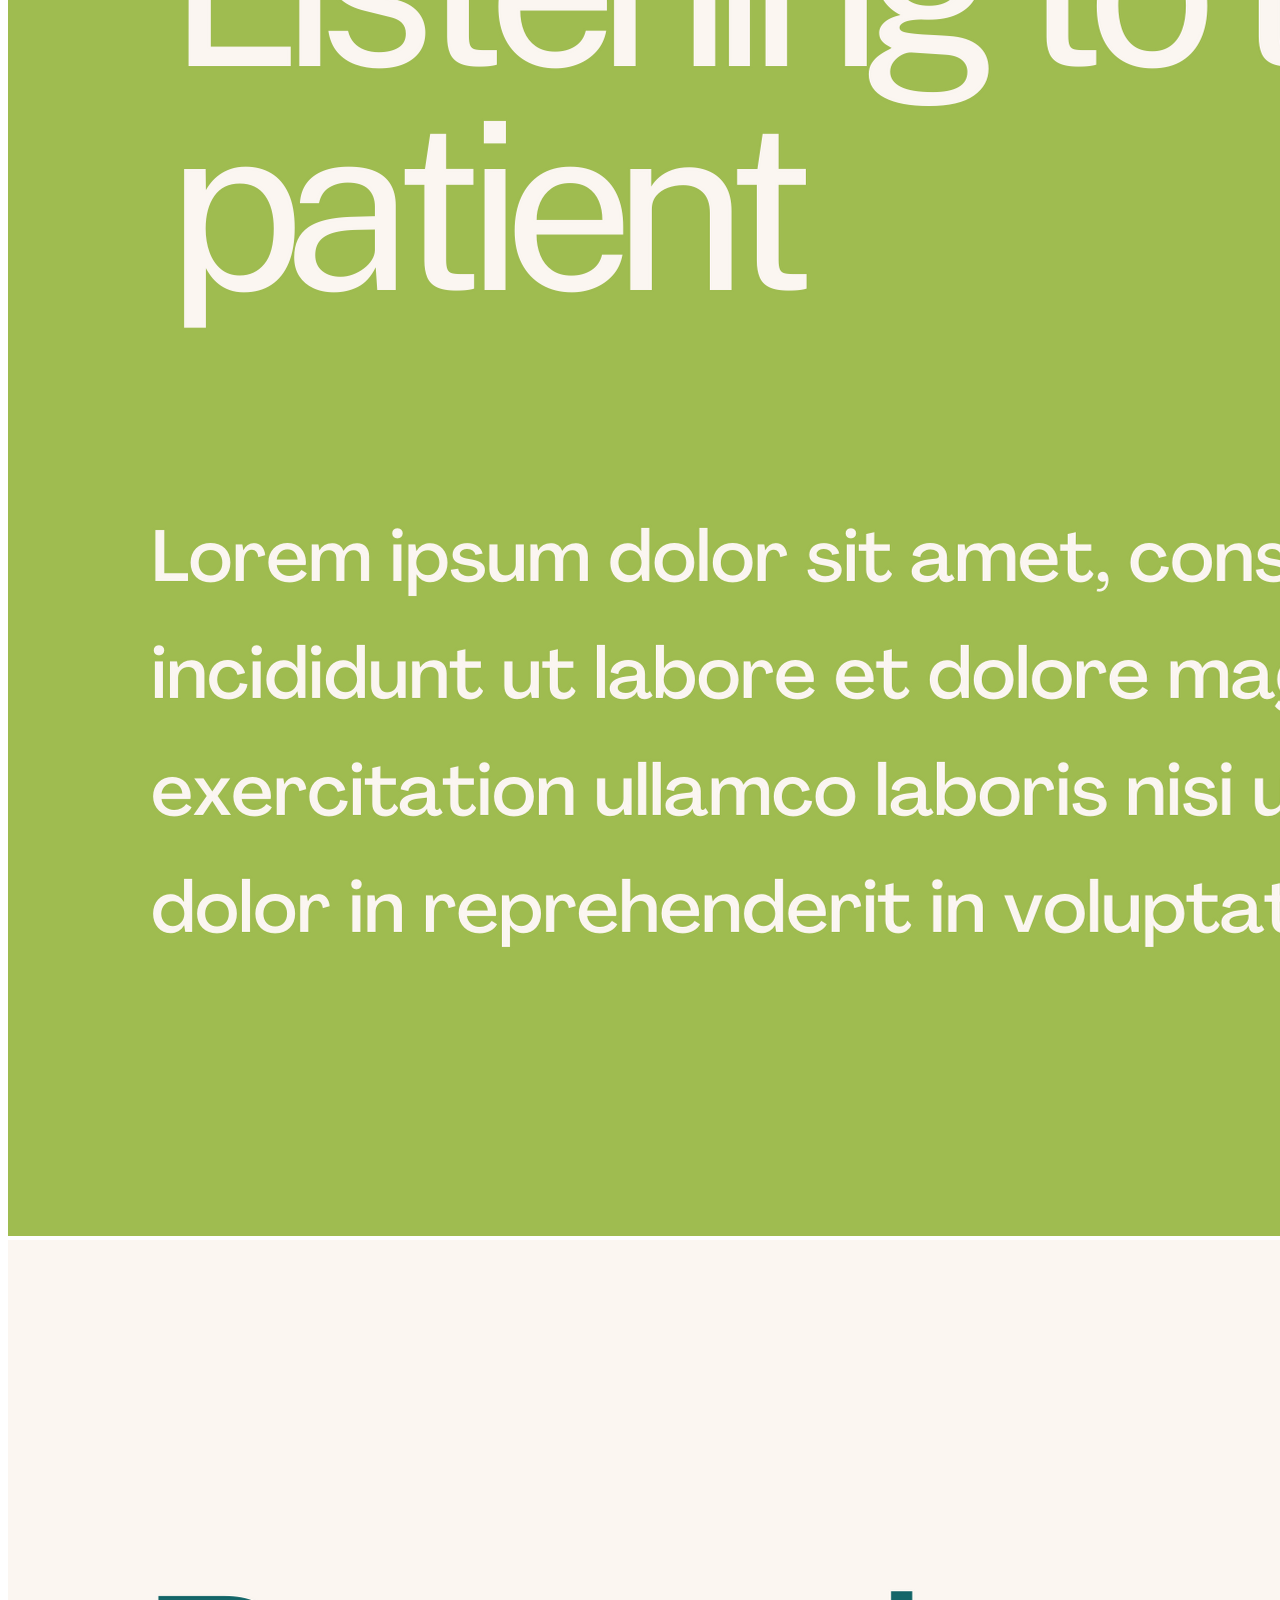
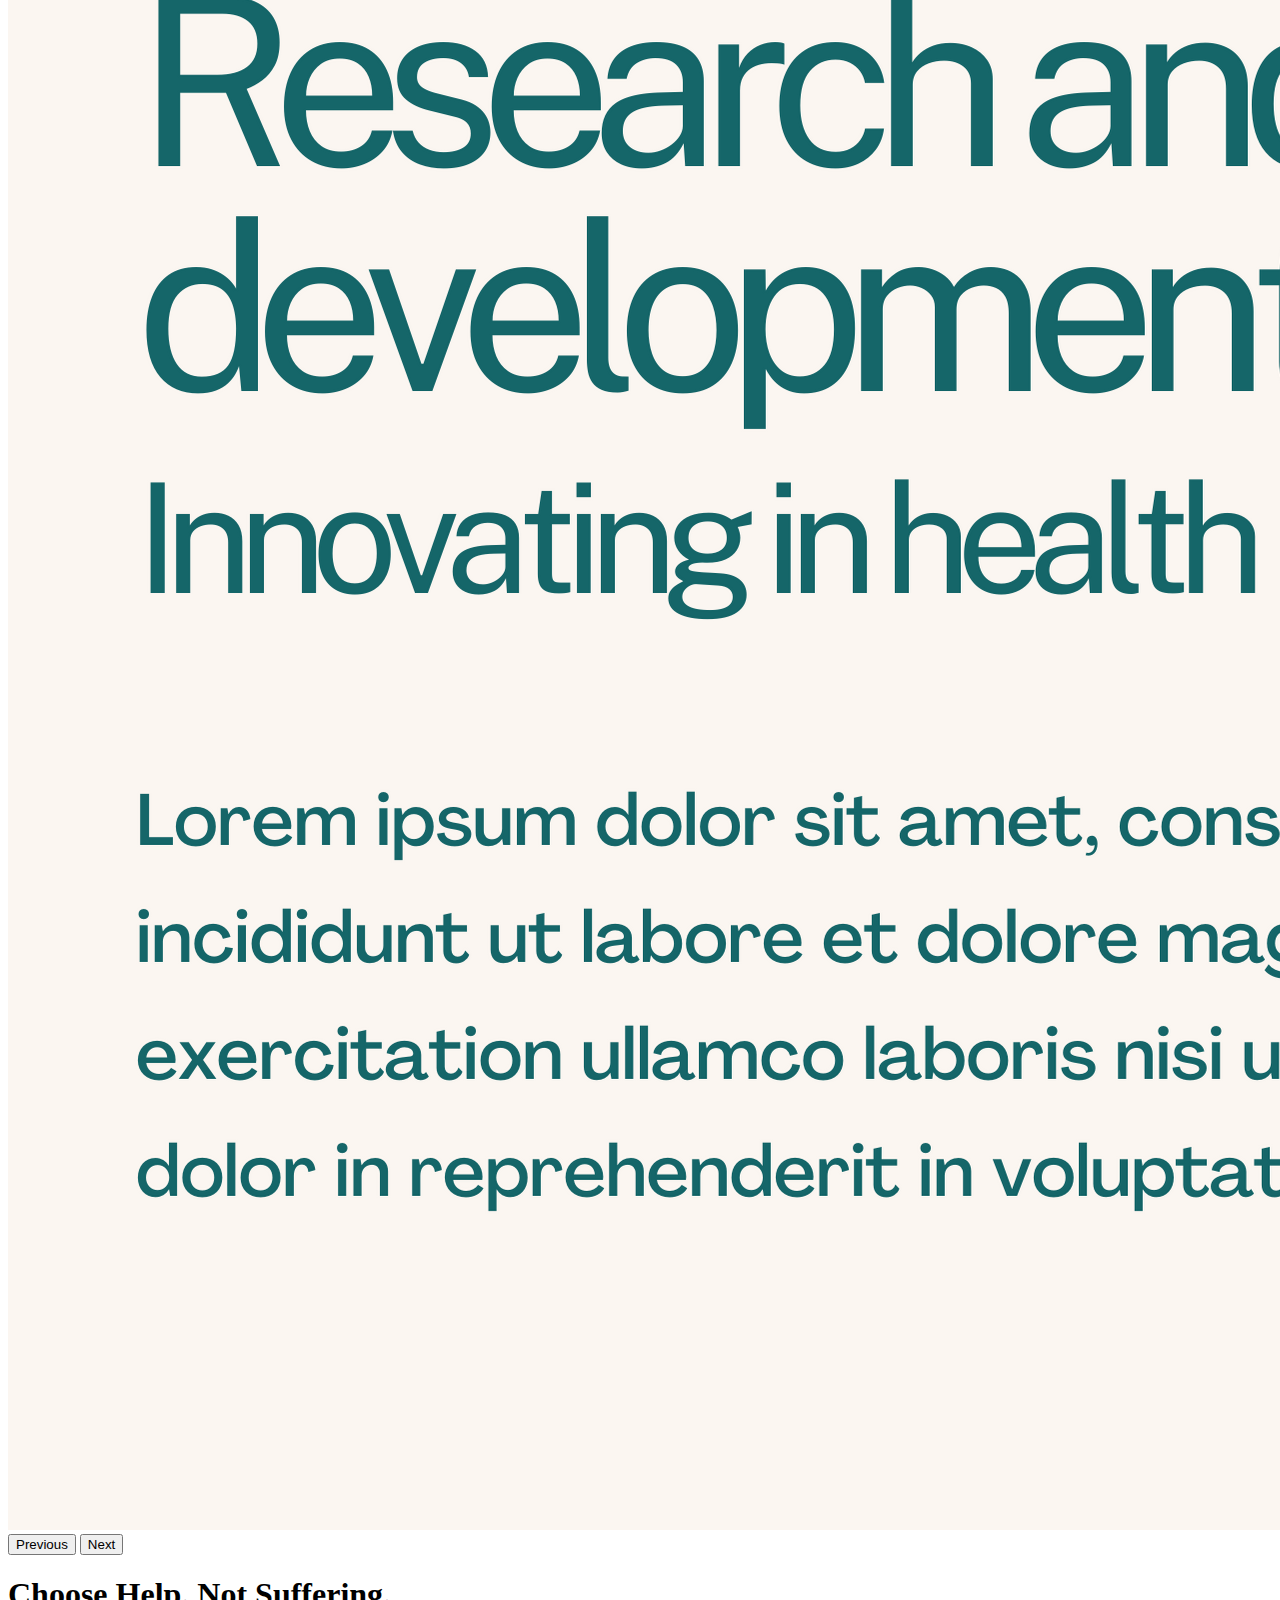
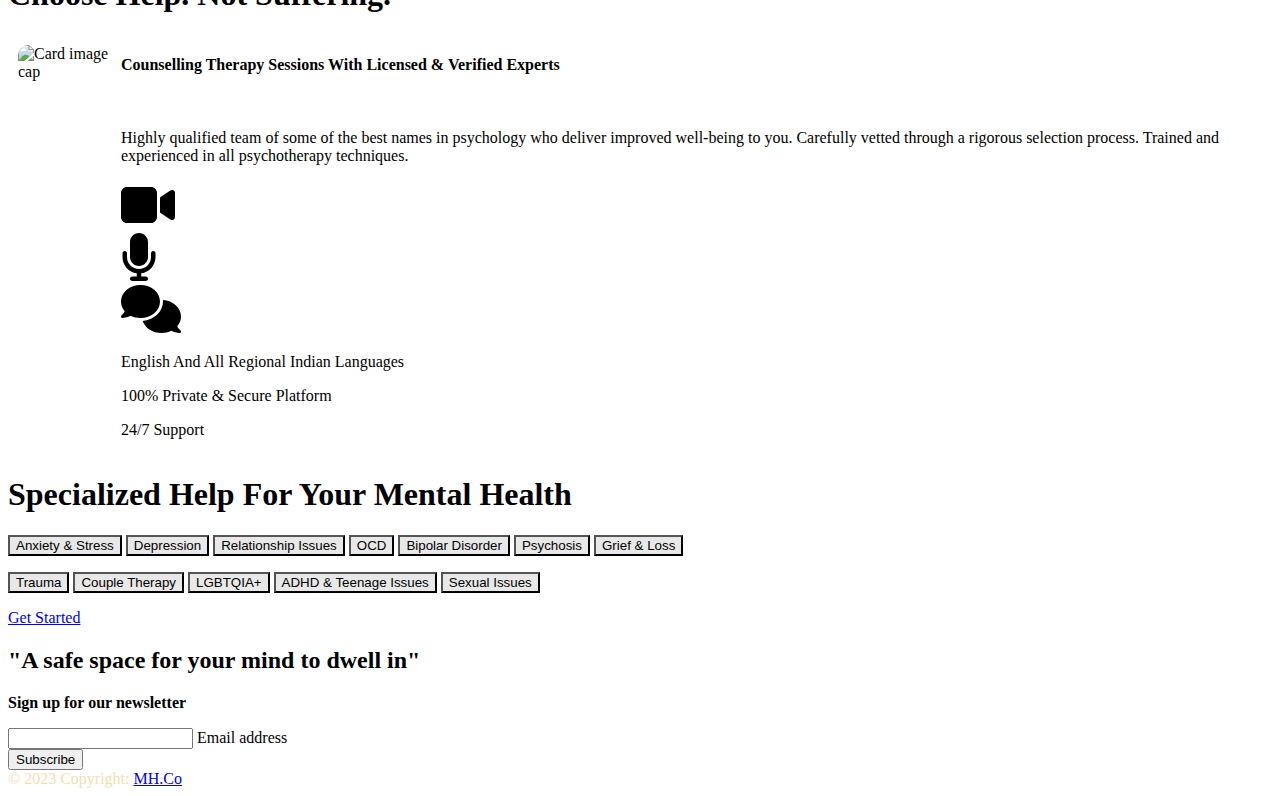
==== commit 53de783d: "stable app with minor chanhge" ====
--- a/index.html
+++ b/index.html
@@ -181,7 +181,7 @@
   </div>
   <section class="container text-center">
     <p>
-    <h2>"Your mental health journey may be a lifelong process, but it’s worth it"</h2>
+    <h2>"A safe space for your mind to dwell in"</h2>
     </p>
   </section>
 
